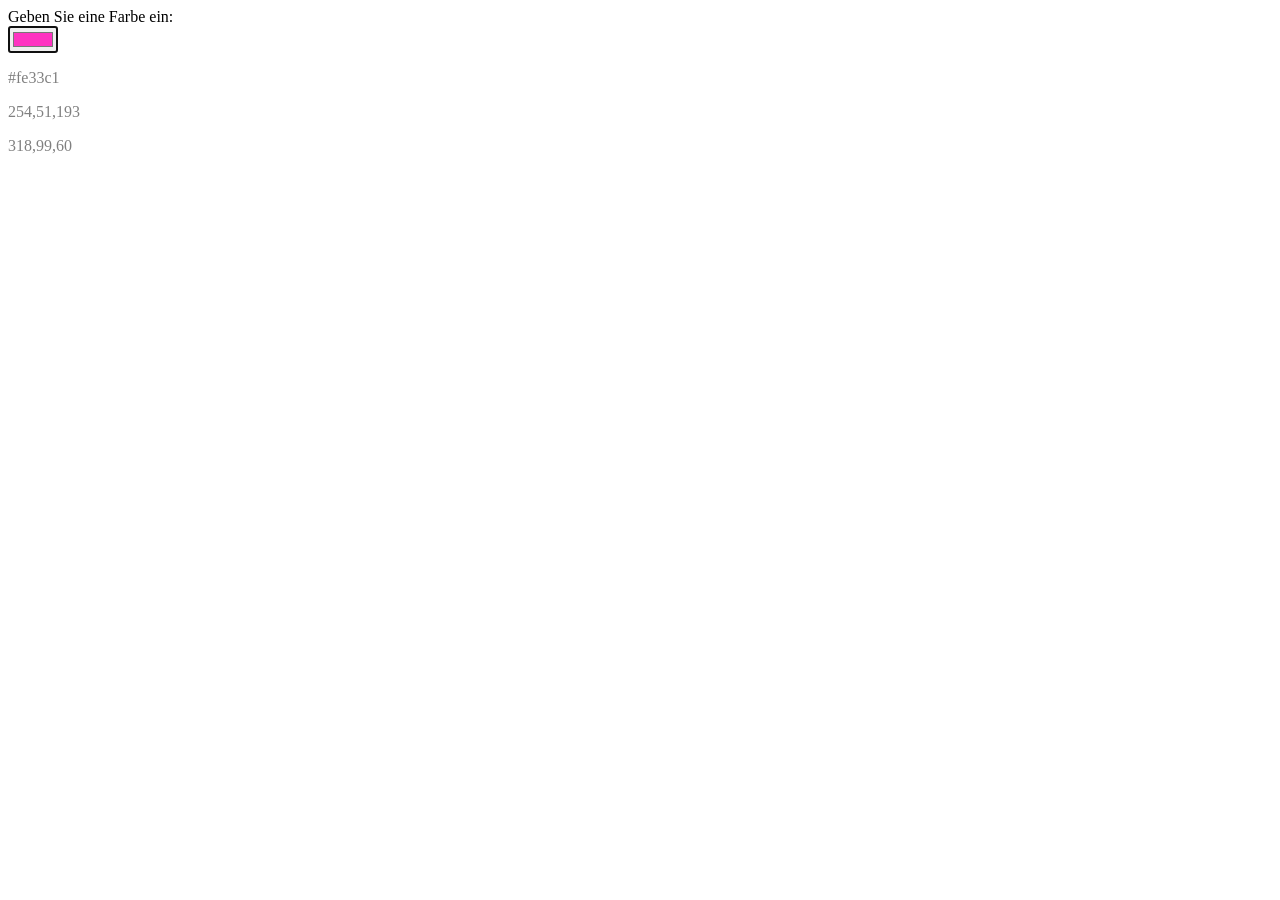
==== index.html @ 9af81878 "Create index.html" ====
<!DOCTYPE html>
<html>
<head>
   <meta charset="utf-8">
   <title>Farbscheme für Patterns</title>
	
</head>
<body>	
		<style>
			p {
				color: grey;
			}
		
		</style>
	
		Geben Sie eine Farbe ein:<br>
		<input id="inpColor" type="color" name="pickercolor" value="#fe33c1" autofocus>
		
		<p id="colorHex">Colored Text</p>
		<p id="colorRgb">Colored Text</p>
		<p id="colorHsl">Colored Text</p>
		
		
<object
  type="image/svg+xml" data="0019_gardenflowers_pattern_1.svg">
  
</object>		





		
		<script>
		"use strict";
		
		//var demo = document.getElementById("demo"); // 1
		var displayColorHex = document.getElementById("colorHex");
		var displayColorRgb =  document.getElementById("colorRgb");
        var displayColorHsl = document.getElementById("colorHsl");
            
        var inputColor = document.querySelectorAll("input");
		var colorValueHex;
		
		

		function getColorHex(){  
            colorValueHex = document.getElementById("inpColor").value;
			displayColorHex.innerHTML = colorValueHex;	
            return colorValueHex;
				
			};
			
		
		
		
		//-------------- HEX in RGB --------------------------------
		
		function hexToRgb(){
		var colorRgb = getColorHex(); // green
		var r = parseInt(colorRgb.substr(1,2), 16); //Umrechnung HEX in dezimal
		var g = parseInt(colorRgb.substr(3,2), 16);
		var b = parseInt(colorRgb.substr(5,2), 16);
        displayColorRgb.innerHTML = [r,g,b];	
        return [r, g, b];
        
        };
		
		// ------------- RGB in HSL --------------------------------
		
		function rgbToHsl(r, g, b){
              var r = hexToRgb()[0] / 255, g = hexToRgb()[1] / 255, b = hexToRgb()[2] / 255;
			var max = Math.max(r, g, b), min = Math.min(r, g, b);  // 
			var h, s, l = (max + min) / 2;

			if(max == min){
				h = s = 0; // schwarz-weiß
			}else{
				var d = max - min;
				s = l > 0.5 ? d / (2 - max - min) : d / (max + min);
				switch(max){
					case r: h = (g - b) / d + (g < b ? 6 : 0); break;
					case g: h = (b - r) / d + 2; break;
					case b: h = (r - g) / d + 4; break;
				}
				h /= 6;
			}

			
            h = (h * 360).toFixed(0);
			s = (s * 100).toFixed(0);
			l = (l * 100).toFixed(0);
            displayColorHsl.innerHTML = [h,s,l];
            return [h,s,l];
		};
		
            
            
            
        function convertInputToHsl(){
            getColorHex();
            hexToRgb();
            rgbToHsl();
            
        }
		 convertInputToHsl();       
		inputColor[0].addEventListener("change", convertInputToHsl);
        
		
		
			
			
		
	</script>
	
</body>
</html>
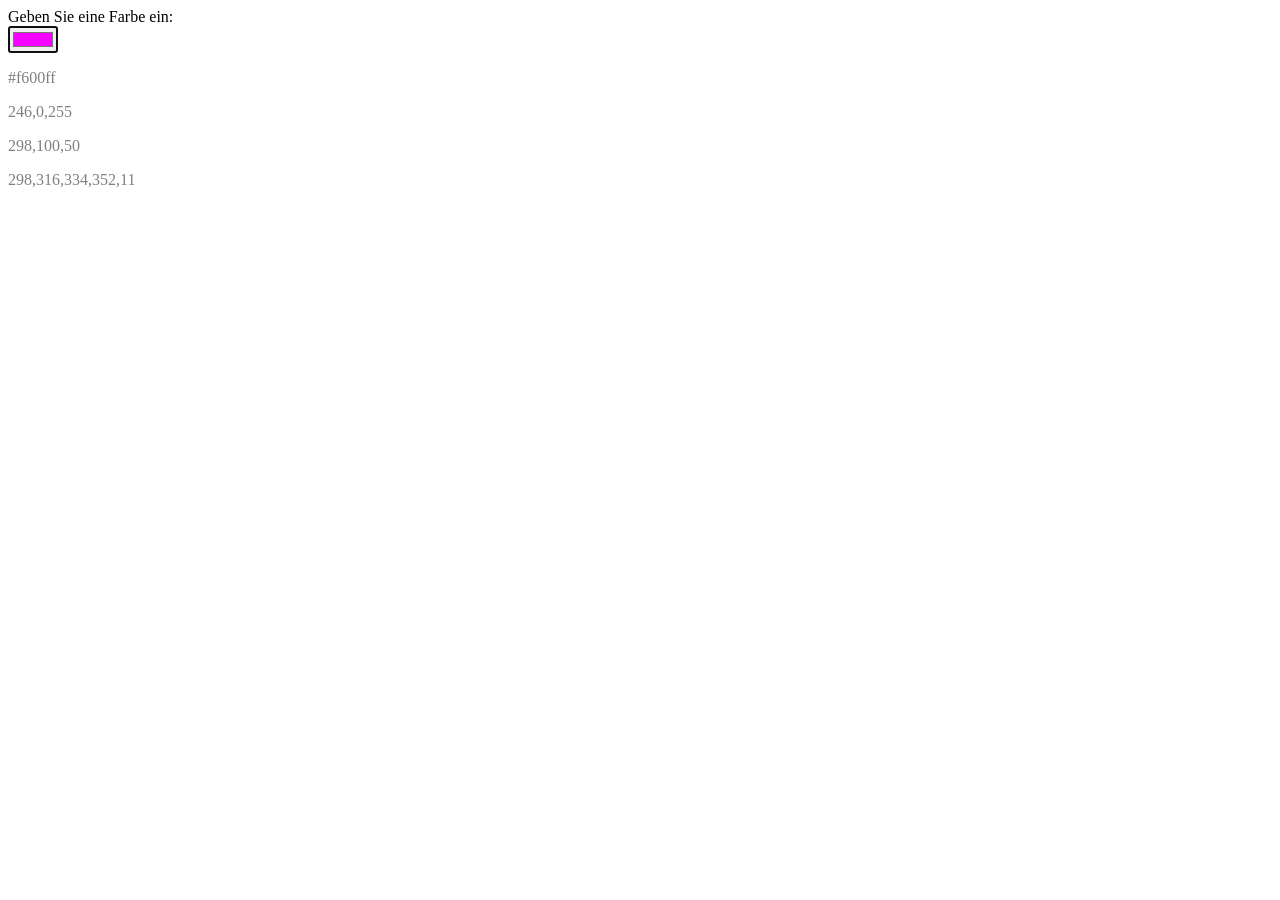
==== commit 4961251e: "Add files via upload" ====
--- a/index.html
+++ b/index.html
@@ -1,117 +1,135 @@
-<!DOCTYPE html>
-<html>
-<head>
-   <meta charset="utf-8">
-   <title>Farbscheme für Patterns</title>
-	
-</head>
-<body>	
-		<style>
-			p {
-				color: grey;
-			}
-		
-		</style>
-	
-		Geben Sie eine Farbe ein:<br>
-		<input id="inpColor" type="color" name="pickercolor" value="#fe33c1" autofocus>
-		
-		<p id="colorHex">Colored Text</p>
-		<p id="colorRgb">Colored Text</p>
-		<p id="colorHsl">Colored Text</p>
-		
-		
-<object
-  type="image/svg+xml" data="0019_gardenflowers_pattern_1.svg">
-  
-</object>		
-
-
-
-
-
-		
-		<script>
-		"use strict";
-		
-		//var demo = document.getElementById("demo"); // 1
-		var displayColorHex = document.getElementById("colorHex");
-		var displayColorRgb =  document.getElementById("colorRgb");
-        var displayColorHsl = document.getElementById("colorHsl");
-            
-        var inputColor = document.querySelectorAll("input");
-		var colorValueHex;
-		
-		
-
-		function getColorHex(){  
-            colorValueHex = document.getElementById("inpColor").value;
-			displayColorHex.innerHTML = colorValueHex;	
-            return colorValueHex;
-				
-			};
-			
-		
-		
-		
-		//-------------- HEX in RGB --------------------------------
-		
-		function hexToRgb(){
-		var colorRgb = getColorHex(); // green
-		var r = parseInt(colorRgb.substr(1,2), 16); //Umrechnung HEX in dezimal
-		var g = parseInt(colorRgb.substr(3,2), 16);
-		var b = parseInt(colorRgb.substr(5,2), 16);
-        displayColorRgb.innerHTML = [r,g,b];	
-        return [r, g, b];
-        
-        };
-		
-		// ------------- RGB in HSL --------------------------------
-		
-		function rgbToHsl(r, g, b){
-              var r = hexToRgb()[0] / 255, g = hexToRgb()[1] / 255, b = hexToRgb()[2] / 255;
-			var max = Math.max(r, g, b), min = Math.min(r, g, b);  // 
-			var h, s, l = (max + min) / 2;
-
-			if(max == min){
-				h = s = 0; // schwarz-weiß
-			}else{
-				var d = max - min;
-				s = l > 0.5 ? d / (2 - max - min) : d / (max + min);
-				switch(max){
-					case r: h = (g - b) / d + (g < b ? 6 : 0); break;
-					case g: h = (b - r) / d + 2; break;
-					case b: h = (r - g) / d + 4; break;
-				}
-				h /= 6;
-			}
-
-			
-            h = (h * 360).toFixed(0);
-			s = (s * 100).toFixed(0);
-			l = (l * 100).toFixed(0);
-            displayColorHsl.innerHTML = [h,s,l];
-            return [h,s,l];
-		};
-		
-            
-            
-            
-        function convertInputToHsl(){
-            getColorHex();
-            hexToRgb();
-            rgbToHsl();
-            
-        }
-		 convertInputToHsl();       
-		inputColor[0].addEventListener("change", convertInputToHsl);
-        
-		
-		
-			
-			
-		
-	</script>
-	
-</body>
-</html>
+<!DOCTYPE html>
+<html>
+<head>
+   <meta charset="utf-8">
+   <title>Farbscheme für Patterns</title>
+	
+</head>
+<body>	
+		<style>
+			p {
+				color: grey;
+			}
+		
+		</style>
+	
+		Geben Sie eine Farbe ein:<br>
+		<input id="inpColor" type="color" name="pickercolor" value="#F600FF" autofocus>
+	
+		
+		<p id="colorHex"> </p>
+		<p id="colorRgb"> </p>
+		<p id="colorHsl"> </p>
+		<p id="test"> </p>
+		
+		
+
+
+
+
+
+
+		
+		<script>
+		"use strict";
+		
+		var displayColorHex = document.getElementById("colorHex");
+		var displayColorRgb =  document.getElementById("colorRgb");
+        var displayColorHsl = document.getElementById("colorHsl");
+		var testParagraph = document.getElementById("test");
+        var inputColor = document.querySelectorAll("input");
+		var colorValueHex;
+		
+		
+		//----------------- Input der Farbe ------------------------
+		
+		function getColorHex(){  
+            colorValueHex = document.getElementById("inpColor").value;
+			displayColorHex.innerHTML = colorValueHex;	
+            return colorValueHex;
+				
+			};
+			
+		//-------------- HEX in RGB --------------------------------
+		
+		function hexToRgb(){
+		var colorRgb = getColorHex(); // green
+		var r = parseInt(colorRgb.substr(1,2), 16); //Umrechnung HEX in dezimal
+		var g = parseInt(colorRgb.substr(3,2), 16);
+		var b = parseInt(colorRgb.substr(5,2), 16);
+        displayColorRgb.innerHTML = [r,g,b];	
+        return [r, g, b];
+        
+        };
+		
+		// ------------- RGB in HSL --------------------------------
+		
+		function rgbToHsl(r, g, b){
+              var r = hexToRgb()[0] / 255, g = hexToRgb()[1] / 255, b = hexToRgb()[2] / 255;
+			var max = Math.max(r, g, b), min = Math.min(r, g, b);  // 
+			var h, s, l = (max + min) / 2;
+
+			if(max == min){
+				h = s = 0; // schwarz-weiß
+			}else{
+				var d = max - min;
+				s = l > 0.5 ? d / (2 - max - min) : d / (max + min);
+				switch(max){
+					case r: h = (g - b) / d + (g < b ? 6 : 0); break;
+					case g: h = (b - r) / d + 2; break;
+					case b: h = (r - g) / d + 4; break;
+				}
+				h /= 6;
+			}
+			
+            h = (h * 360).toFixed(0);
+			s = (s * 100).toFixed(0);
+			l = (l * 100).toFixed(0);
+            displayColorHsl.innerHTML = [h,s,l];
+            return [h,s,l];
+		};
+		
+        function convertInputToHsl(){
+            getColorHex();
+            hexToRgb();
+            rgbToHsl();
+			generateAdjacentColors();
+        }
+		
+		convertInputToHsl(); // Konvertieren der Default-Farbe
+		inputColor[0].addEventListener("change", convertInputToHsl);
+        
+		//----------------- Algorithmus "Ähnliche Farben" --------------------
+		
+		function generateAdjacentColors(h1,s1,l1){
+			var h1 = Number(rgbToHsl()[0]), s1 = Number(rgbToHsl()[1]), l1 = Number(rgbToHsl()[2]);
+			var h2, s2, l2;
+			var h3, s3, l3;
+			var h4, s4, l4;
+			var h5, s5, l5;
+			var hArr = [h1,h2,h3,h4,h5];
+			//(h1 + 18 > 359) ? (h2 = (h1 + 18)%359) : (h2 = h1 + 18); 
+		
+			for (var i=1; i<5; i++) {  // generieren alle H
+			hArr[i] = hArr[i-1] + 18;
+			(hArr[i] > 359) ? (hArr[i] = hArr[i]%359) : (hArr[i]); // wenn h > 359, dann am Anfang des Farbkreises
+			};
+			
+			s2 = s3 = s4 = s5 = s1; 
+			(l1 < 10) ? (l2 = l1):(l2 = l1 - 5); // zu dunkel, um Unterschied zu erkennen, L bleibt unverändert
+			
+			
+			testParagraph.innerHTML = hArr; 
+			
+			//var hsl1 = rgbToHsl(), hsl2 = [], hsl3 = [], hsl4 = [], hsl5 = [], hsl6 = [];
+			
+			
+		};
+		generateAdjacentColors();
+			
+			
+		
+	</script>
+	
+</body>
+</html>
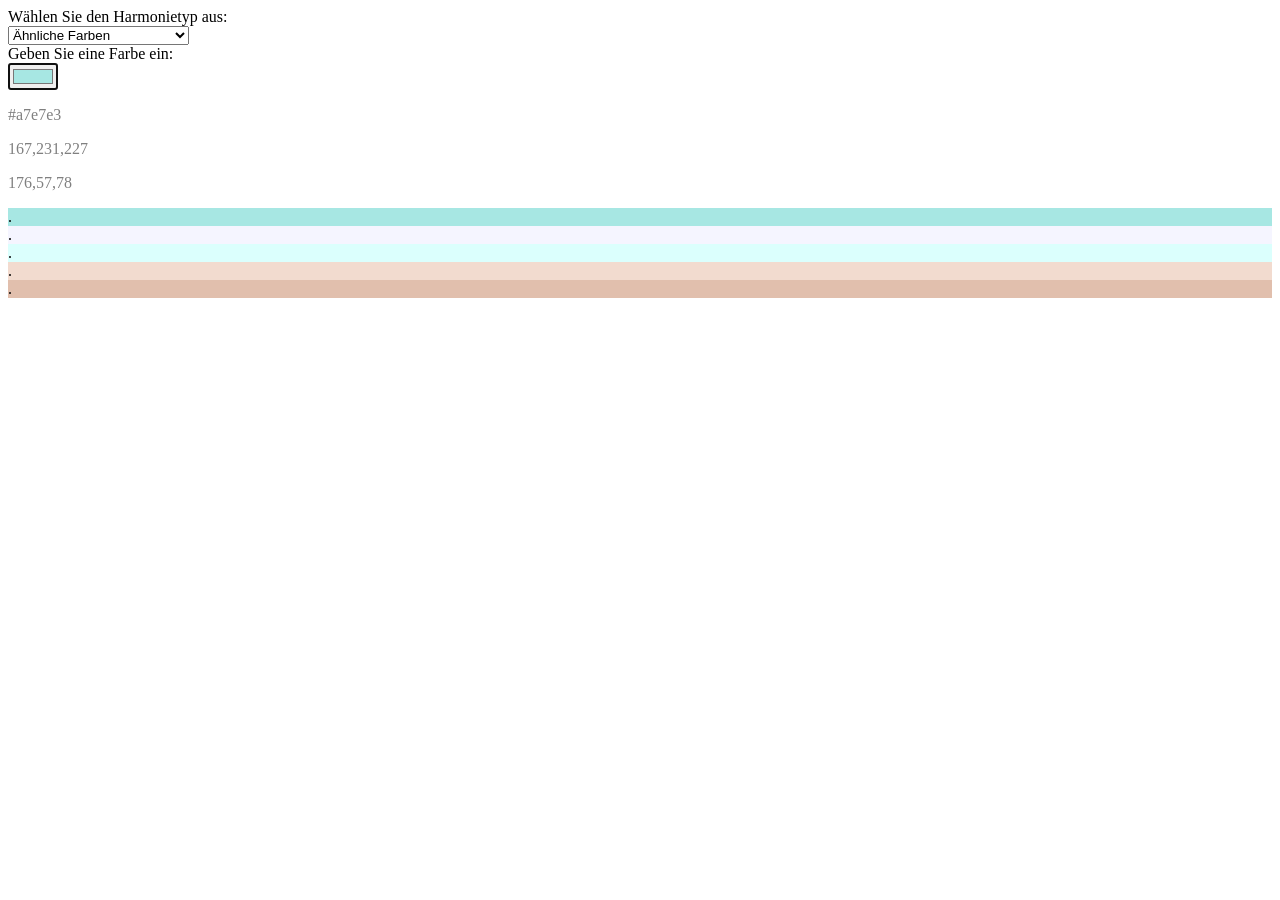
==== commit 00bf4a39: "Add files via upload" ====
--- a/index.html
+++ b/index.html
@@ -13,22 +13,27 @@
 		
 		</style>
 	
+	    Wählen Sie den Harmonietyp aus: <br>
+	    <select name="harmonies">
+            <option value="adjacent">Ähnliche Farben</option>
+            <option value="mono">Monochromatische Farben</option>
+            <option value="triade">Triade</option>
+        </select>
+        <br>
 		Geben Sie eine Farbe ein:<br>
-		<input id="inpColor" type="color" name="pickercolor" value="#F600FF" autofocus>
-	
+		<input id="inpColor" type="color" name="pickercolor" value="#a7e7e3" autofocus>
+	    
 		
 		<p id="colorHex"> </p>
 		<p id="colorRgb"> </p>
 		<p id="colorHsl"> </p>
 		<p id="test"> </p>
 		
-		
-
-
-
-
-
-
+		<div id="color1">. </div>
+		<div id="color2">. </div>
+		<div id="color3">. </div>
+		<div id="color4">. </div>
+		<div id="color5">. </div>
 		
 		<script>
 		"use strict";
@@ -38,7 +43,10 @@
         var displayColorHsl = document.getElementById("colorHsl");
 		var testParagraph = document.getElementById("test");
         var inputColor = document.querySelectorAll("input");
+        var inputHarmony = document.querySelectorAll("select");
 		var colorValueHex;
+            
+            
 		
 		
 		//----------------- Input der Farbe ------------------------
@@ -93,7 +101,9 @@
             getColorHex();
             hexToRgb();
             rgbToHsl();
-			generateAdjacentColors();
+			//generateAdjacentColors();
+            //generateMonoColors();
+            generateTriadeColors();
         }
 		
 		convertInputToHsl(); // Konvertieren der Default-Farbe
@@ -108,27 +118,137 @@
 			var h4, s4, l4;
 			var h5, s5, l5;
 			var hArr = [h1,h2,h3,h4,h5];
-			//(h1 + 18 > 359) ? (h2 = (h1 + 18)%359) : (h2 = h1 + 18); 
-		
-			for (var i=1; i<5; i++) {  // generieren alle H
+            
+			for (let i=1; i<5; i++) {  // generieren alle H
 			hArr[i] = hArr[i-1] + 18;
 			(hArr[i] > 359) ? (hArr[i] = hArr[i]%359) : (hArr[i]); // wenn h > 359, dann am Anfang des Farbkreises
 			};
 			
-			s2 = s3 = s4 = s5 = s1; 
-			(l1 < 10) ? (l2 = l1):(l2 = l1 - 5); // zu dunkel, um Unterschied zu erkennen, L bleibt unverändert
-			
-			
-			testParagraph.innerHTML = hArr; 
-			
-			//var hsl1 = rgbToHsl(), hsl2 = [], hsl3 = [], hsl4 = [], hsl5 = [], hsl6 = [];
-			
+			s2 = s3 = s4 = s5 = s1; // S bleibt unverändert
+            
+            if (l1 < 10 || l1 > 90) {
+                l2 = l3 = l4 = l5 = l1; // zu dunkel, um Unterschied zu erkennen, L bleibt unverändert
+            } else { 
+                l2 = l1 - 5;
+                l3 = l2 + 8;
+                l4 = l2;
+                l5 = l1;
+            }; 
+             var hsl1 = [hArr[0],s1,l1];
+			testParagraph.innerHTML = hsl1;
+			document.getElementById("color1").style.backgroundColor = `hsl(${hArr[0]},${s1}%,${l1}%)`;	
+            document.getElementById("color2").style.backgroundColor = `hsl(${hArr[1]},${s2}%,${l2}%)`;
+            
+            document.getElementById("color3").style.backgroundColor = `hsl(${hArr[2]},${s3}%,${l3}%)`;	
+            
+            document.getElementById("color4").style.backgroundColor = `hsl(${hArr[3]},${s4}%,${l4}%)`;	
+            document.getElementById("color5").style.backgroundColor = `hsl(${hArr[4]},${s5}%,${l5}%)`;	
 			
 		};
-		generateAdjacentColors();
-			
-			
-		
+		
+			
+			//----------------- Algorithmus "Triade" --------------------
+            
+            function generateTriadeColors(h1,s1,l1){
+                var h1 = Number(rgbToHsl()[0]), s1 = Number(rgbToHsl()[1]), l1 = Number(rgbToHsl()[2]);
+			    var h2, s2, l2;
+			    var h3, s3, l3;
+			    var h4, s4, l4;
+			    var h5, s5, l5;
+                
+                
+                h3 = h1; // generieren H
+                h2 = h1 + 60;
+                (h2 > 359) ? (h2 = h2%359) : (h2); // wenn h > 359, dann am Anfang des Farbkreises
+                h4 = h5 = h2 + 144;
+                (h4 > 359) ? (h5 = h4 = h4 % 359) : (h4);
+                
+                s2 = s3 = 100; // generieren S
+                s4 = s1;
+                s5 = s1 - 10;
+                (s5 > 100 || s5 < 0)?(s5 = s1):(s5); 
+                
+                l2 = l1+20; // generieren L
+                (l2>100)?(l2=100):(l2);
+                l3 = l2-5;
+                l4 = l1 + 10;
+                (l4>100)?(l4=100):(l4);
+                l5 = l1;
+                
+            document.getElementById("color1").style.backgroundColor = `hsl(${h1},${s1}%,${l1}%)`;	
+            document.getElementById("color2").style.backgroundColor = `hsl(${h2},${s2}%,${l2}%)`;	
+            document.getElementById("color3").style.backgroundColor = `hsl(${h3},${s3}%,${l3}%)`;	
+            document.getElementById("color4").style.backgroundColor = `hsl(${h4},${s4}%,${l4}%)`;	
+            document.getElementById("color5").style.backgroundColor = `hsl(${h5},${s5}%,${l5}%)`;	
+            };
+            
+            // ------------------------ Algorithmus "Monochromatisch" -----------------
+            
+            function generateMonoColors(h1,s1,l1){
+                var h1 = Number(rgbToHsl()[0]), s1 = Number(rgbToHsl()[1]), l1 = Number(rgbToHsl()[2]);
+			    var h2, s2, l2;
+			    var h3, s3, l3;
+			    var h4, s4, l4;
+			    var h5, s5, l5;
+                
+                h2 = h3 = h4 = h5 = h1; // generieren H
+                
+                          
+                if (s1 > 10) {// generieren S
+                    s2 = s3 = s1 - 10;
+                    (s2>100)?(s2=s3=100):(s2);
+                } else {
+                    (s2 = s3 = 0);
+                };
+                    
+                s4 = (s1/2).toFixed(0);
+                s5 = s1;
+                
+                 
+                l4 = l1 + 8;
+                if (l4 > 93) {
+                    l4 = l1 - 8;
+                    l5 = l4 - 11;
+                    l3 = l5 - 12;
+                    l2 = l3 - 15;
+                } else {
+                    l5 = l4 + 11;
+                    if (l5 > 93) {
+                        l5 = l1 - 11;
+                        l3 = l5 - 12;
+                        l2 = l3 - 15;
+                    } else {
+                        l3 = l5 + 12;
+                        if (l3 > 93) {
+                            l3 = l1 - 12;
+                            l2 = l3 - 15;
+                        } else {
+                            l2 = l3 + 15;
+                            if (l2 > 93) {
+                                l2 = l1 - 15;
+                            }
+                        }
+                    }
+                };
+                
+                
+          
+                
+               
+                
+            document.getElementById("color1").style.backgroundColor = `hsl(${h1},${s1}%,${l1}%)`;	
+                document.getElementById("color1").innerHTML = [h1,s1,l1];
+            document.getElementById("color2").style.backgroundColor = `hsl(${h2},${s2}%,${l2}%)`;	
+                document.getElementById("color2").innerHTML = [h2,s2,l2];
+            document.getElementById("color3").style.backgroundColor = `hsl(${h3},${s3}%,${l3}%)`;	
+                document.getElementById("color3").innerHTML = [h3,s3,l3];
+            document.getElementById("color4").style.backgroundColor = `hsl(${h4},${s4}%,${l4}%)`;
+                document.getElementById("color4").innerHTML = [h4,s4,l4];
+            document.getElementById("color5").style.backgroundColor = `hsl(${h5},${s5}%,${l5}%)`;	
+                document.getElementById("color5").innerHTML = [h5,s5,l5];
+            };
+            
+                      
 	</script>
 	
 </body>
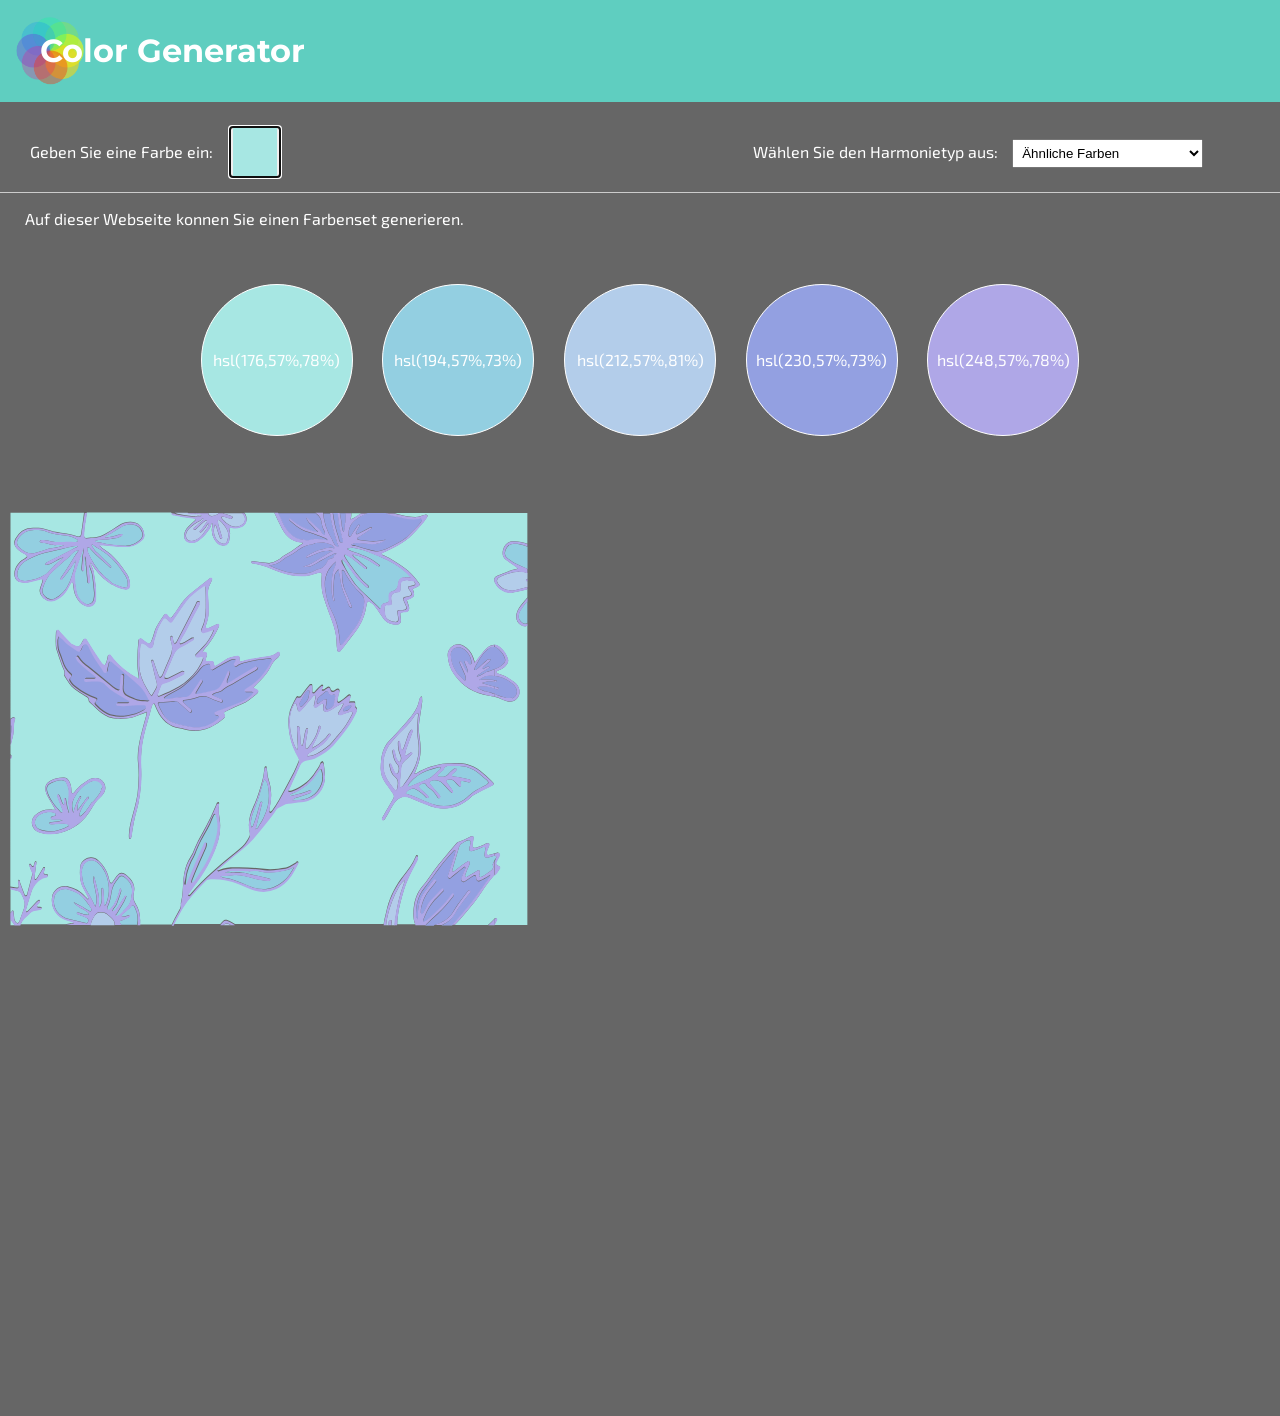
==== commit 110dfee7: "Add files via upload" ====
--- a/index.html
+++ b/index.html
@@ -3,253 +3,969 @@
 <head>
    <meta charset="utf-8">
    <title>Farbscheme für Patterns</title>
-	
+	<link rel="stylesheet" type="text/css" href="css/style.css">
+	<link href="https://fonts.googleapis.com/css?family=Exo+2:200|Montserrat:700" rel="stylesheet">
 </head>
 <body>	
-		<style>
-			p {
-				color: grey;
-			}
-		
-		</style>
-	
-	    Wählen Sie den Harmonietyp aus: <br>
-	    <select name="harmonies">
+		<header><h1>Color Generator</h1></header>
+	<div id="tools">
+	     
+		<div class="color-wrapper">
+			<div id="label1">
+				Geben Sie eine Farbe ein:
+			</div>
+			<div id="inputColor">
+			<input id="inpColor" type="color" name="pickercolor" value="#a7e7e3" autofocus>
+			</div>
+		</div>
+		<div id="harmony">
+		<label id="labe2">
+		Wählen Sie den Harmonietyp aus: 
+		</label>
+	    <select name="harmonies" id="inpHarmony">
             <option value="adjacent">Ähnliche Farben</option>
             <option value="mono">Monochromatische Farben</option>
             <option value="triade">Triade</option>
         </select>
-        <br>
-		Geben Sie eine Farbe ein:<br>
-		<input id="inpColor" type="color" name="pickercolor" value="#a7e7e3" autofocus>
-	    
+		</div>
+	</div>
 		
-		<p id="colorHex"> </p>
-		<p id="colorRgb"> </p>
-		<p id="colorHsl"> </p>
-		<p id="test"> </p>
+		<p id="text">
+			Auf dieser Webseite konnen Sie einen Farbenset generieren. 
+		</p>
+		<div class="wrapper">
+			<div id="wrap">
+			<div id="color1" class="colorSet"> </div>
+			<div id="color2" class="colorSet"> </div>
+			<div id="color3" class="colorSet"> </div>
+			<div id="color4" class="colorSet"> </div>
+			<div id="color5" class="colorSet"> </div>
+			</div>
+		<!--	<div class="slidecontainer">
+				<input type="range" min="1" max="100" value="50" class="slider" id="myRange">
+			</div>
+			<div class="slidecontainer">
+				<input type="range" min="1" max="100" value="50" class="slider" id="myRange">
+			</div>
+			<div class="slidecontainer">
+				<input type="range" min="1" max="100" value="50" class="slider" id="myRange">
+			</div>
+			<div class="slidecontainer">
+				<input type="range" min="1" max="100" value="50" class="slider" id="myRange">
+			</div>
+			<div class="slidecontainer">
+				<input type="range" min="1" max="100" value="50" class="slider" id="myRange">
+			</div>
+			
+		</div> -->
+		<?xml version="1.0" encoding="utf-8"?>
 		
-		<div id="color1">. </div>
-		<div id="color2">. </div>
-		<div id="color3">. </div>
-		<div id="color4">. </div>
-		<div id="color5">. </div>
-		
-		<script>
-		"use strict";
-		
-		var displayColorHex = document.getElementById("colorHex");
-		var displayColorRgb =  document.getElementById("colorRgb");
-        var displayColorHsl = document.getElementById("colorHsl");
-		var testParagraph = document.getElementById("test");
-        var inputColor = document.querySelectorAll("input");
-        var inputHarmony = document.querySelectorAll("select");
-		var colorValueHex;
-            
-            
-		
-		
-		//----------------- Input der Farbe ------------------------
-		
-		function getColorHex(){  
-            colorValueHex = document.getElementById("inpColor").value;
-			displayColorHex.innerHTML = colorValueHex;	
-            return colorValueHex;
-				
-			};
-			
-		//-------------- HEX in RGB --------------------------------
-		
-		function hexToRgb(){
-		var colorRgb = getColorHex(); // green
-		var r = parseInt(colorRgb.substr(1,2), 16); //Umrechnung HEX in dezimal
-		var g = parseInt(colorRgb.substr(3,2), 16);
-		var b = parseInt(colorRgb.substr(5,2), 16);
-        displayColorRgb.innerHTML = [r,g,b];	
-        return [r, g, b];
-        
-        };
-		
-		// ------------- RGB in HSL --------------------------------
-		
-		function rgbToHsl(r, g, b){
-              var r = hexToRgb()[0] / 255, g = hexToRgb()[1] / 255, b = hexToRgb()[2] / 255;
-			var max = Math.max(r, g, b), min = Math.min(r, g, b);  // 
-			var h, s, l = (max + min) / 2;
+		<div class="wrapper-SVG">
+<!-- Generator: Adobe Illustrator 22.1.0, SVG Export Plug-In . SVG Version: 6.00 Build 0)  -->
+<svg version="1.1" id="Ebene_1" xmlns="http://www.w3.org/2000/svg" xmlns:xlink="http://www.w3.org/1999/xlink" x="0px" y="0px"
+	 viewBox="80 270 793.7 581.3"  xml:space="preserve">
+<style type="text/css">
+	.st0{fill:#B9121B;}
+	.st1{fill:#FCFAE1;}
+	.st2{fill:#F6E497;}
+	.st3{fill:#BD8D46;}
+	.st4{fill:#4C1B1B;}
+</style>
+<g>
+	<path class="st0" d="M86.5,544.8v3.8h2.7c0,0,0,0,0-0.1C88.4,547.2,87.5,546,86.5,544.8z"/>
+	<path class="st0" d="M299.6,295.9c1.2-0.8,2.4-1.7,3.7-2.4c0.3-0.2,0.5-0.3,0.8-0.4h-6.2c0,1.2-0.1,2.5-0.4,3.8
+		C298.5,296.4,299.1,296.2,299.6,295.9z"/>
+	<path class="st0" d="M336.5,537.8c0.6-5,2.1-9.6,5.5-13.5c2.6-3,4.7-6.5,7.1-9.7c1.8-2.5,3.8-4.8,5.8-7.2c2.6-3.1,5.1-6.2,7.7-9.2
+		c0.4-0.5,0.9-1.2,1.5-1.3c2.8-0.6,5.2-2.1,7.7-3.3c0.2-0.1,0.5-0.2,0.8-0.2c0.7-0.1,1.1,0.3,1,0.9c-0.1,1.3-0.4,2.6-0.6,4
+		c-0.3,2.2,0.1,2.6,2.5,2c1.4-0.4,2.8-1,4.1-1.5c0.7-0.3,1.4-0.7,2.2-1c0.4-0.1,1-0.1,1.4,0.1c0.2,0.1,0.2,0.8,0.1,1.1
+		c-0.1,0.6-0.4,1.3-0.7,1.9c-0.3,0.8-0.6,1.5-0.8,2.3c-0.4,1.4,0.3,2.1,1.7,1.7c0.9-0.2,1.8-0.5,2.8-0.8c0.4-0.1,0.7-0.2,1.1-0.3
+		c0.5-0.1,1.1-0.4,1.6-0.2c0.4,0.1,0.8,0.7,0.8,1.1c0,0.5-0.3,1-0.5,1.5c-0.5,1.1-1.1,2.1-1.6,3.2c-0.4,0.8-0.1,1.6,0.7,2
+		c0.5,0.3,1,0.5,1.3,0.8c0.2,0.2,0.4,0.8,0.2,1c-0.5,0.9-1.1,1.8-1.9,2.6c-0.6,0.7-1.2,1.4-1.8,2c-2.8,3.2-5.3,6.7-7.7,10.3
+		c-1.4,2.1-2.8,4.2-4.4,6.2c-3.9,4.8-7.7,9.7-12.2,14.1h20.7c1.2-1.2,2.5-2.4,3.7-3.6c0.2-0.2,0.3-0.3,0.5-0.5
+		c0.2-0.2,0.8-0.2,1-0.1c0.2,0.2,0.4,0.8,0.3,1c-0.5,1.1-1.1,2.1-1.6,3.2H407V362.9c-0.3,0.1-0.7,0.2-1,0.2
+		c-0.8,0.2-1.9-0.1-2.7-0.5c-2.7-1.5-3.8-4.6-2.9-7.6c0.7-2.1,1.8-3.9,3.2-5.6c1.1-1.4,2.2-2.7,3.4-4v-5.2c-3.1,0.7-6.2,1.5-9.3,2
+		c-4.3,0.7-9-2.1-10.8-6.1c-0.9-2-0.6-3.4,1.4-4.3c2.9-1.3,5.9-2.4,9-3.5c1.1-0.4,2.3-0.6,3.9-1c-0.9-0.7-1.4-1.1-2-1.6
+		c-1.9-1.3-3.8-2.5-5.6-3.9c-1.7-1.3-2.2-3.2-1.8-5.4c0.8-4.1,3.2-6.2,7.2-6c2.8,0.2,5.5,0.6,8,1.6V293h-82.7
+		c1.1,0.3,2.2,0.6,3.3,0.9c3.2,1,6.5,1.4,9.9,1.5c2.4,0,4.4-1.1,6.6-1.5c0.3,0,0.7,0.3,0.9,0.5c0.1,0.1,0.1,0.5,0,0.7
+		c-0.1,0.2-0.2,0.5-0.4,0.7c-2.5,3.8-5.7,7-8.8,10.3c-5.3,5.6-12.3,8.4-19,11.7c-0.2,1.2,0.9,1.2,1.5,1.5c4.3,1.9,8.1,4.7,12,7.3
+		c3.7,2.5,6.7,5.8,9.3,9.4c0.9,1.2,0.8,1.8-0.6,2.5c-1,0.5-1.9,0.9-3.1,1.4c0.2,0.7,0.4,1.3,0.6,1.9c0.6,2,0.2,3-1.6,3.9
+		c-0.8,0.4-1.7,0.7-2.7,1.1c0.5,1.6,1.1,2.9,1.4,4.3c0.4,1.8-0.3,2.8-2.1,3.2c-0.5,0.1-1.1,0.1-1.6,0.1c-1.6,0.2-1.8,0.5-1.6,2.1
+		c0.1,0.9,0.3,1.9,0.3,2.8c0.1,1.8-0.9,2.8-2.6,2.8c-3.2,0-6.1-1-8.1-3.6c-1.3-1.7-2.4-3.5-3.6-5.3c-1.4-2.1-3-4.1-5.3-5.4
+		c-0.6-0.3-1.1-0.1-1.3,0.5c-0.3,1-0.5,2.1-0.7,3.1c-1,6.1-3.6,11.5-7.5,16.2c-2,2.4-3.7,4.9-5.6,7.3c-1,1.3-2,2.5-3,3.7
+		c-0.5,0.6-1.8,0.2-1.8-0.7c-0.2-1.6-0.4-3.2-0.4-4.8c0-6.3-2.3-12.1-4.5-17.8c-1.2-3.2-2.4-6.5-3.4-9.8c-1.5-4.5-1.7-9.2-1.3-13.9
+		c0.2-1.8-0.3-2.1-2.1-1.6c-1.8,0.5-3.6,1.1-5.4,1.5c-6.4,1.3-12.5,0-18.5-2c-2.8-1-5.4-2.3-8.2-3.3c-2-0.7-4.1-1.2-6.2-1.7
+		c-0.9-0.2-1.9-0.2-2.8-0.4c-0.3-0.1-0.4-0.5-0.6-0.8c0.3-0.2,0.7-0.6,0.9-0.6c3.4,0.4,6.9,0.8,10.3,1.3c0,0,0,0,0,0
+		c1.9-0.4,3.7-0.9,5.3-1.9l0.8-0.5c0.4-0.3,0.8-0.5,1.1-0.8c2-1.7,4.1-2.6,6.3-4c2.4-1.5,4.5-3.4,6.9-4.8c0.2-0.1,0.5-0.3,0.7-0.4
+		c-0.5-0.4-1.2-0.4-1.8-0.5c-5.2-0.8-8.8-3.8-11.2-8.3c-1.7-3.3-3.3-6.6-4.9-10h-18.6c0.9,1,1.4,2.3,1.4,3.7
+		c0.1,2.3-1.3,4.3-3.8,5.2c-1.4,0.5-2.8,0.8-4.3,0.5c-2.8-0.5-2.9-0.4-2.3,2.2c0.4,1.5,0,2.9-0.2,4.3c-0.2,1.8-0.6,3.5-2.5,4.1
+		c-2.2,0.7-4.1-0.1-5.6-1.8c-1.4-1.7-2.5-3.6-2.7-5.9c-0.1-0.5-0.1-1-0.2-1.6c0.1-1.5,0.3-2.9,0.4-4.4c0-0.2-0.3-0.3-0.4-0.1
+		c-0.5,1.2-0.5,2.4-1.3,3.5c0,0,0,0,0,0c-0.5,0.6-0.9,1.3-1.4,1.9c-1.5,2.1-3.3,3.9-5.4,5.4c-1.2,0.9-2.6,1.5-4.1,1.5
+		c-3.7,0-5.7-2.3-4.7-6c0.5-1.9,1.7-3.5,3.2-4.8c1.2-1.1,2.4-2.1,3.5-3.2c0.1-0.1,0.2-0.5,0.1-0.7c-0.1-0.2-0.3-0.4-0.5-0.4
+		c-2.4-0.3-4.8-0.5-7.3-0.9c-1.4-0.2-2.9-0.6-4.3-0.9c-0.5-0.1-0.9-0.3-1.4-0.5c-0.7-0.4-1.2-0.8-1.7-1.2h-52.2
+		c-0.4,2.7-0.9,5.4-1.3,8.1c-0.3,2-0.4,4-0.5,6c0,0.9,0.6,1.7,1.4,1.6c3.8-0.4,7.8-0.2,11.3-2.3c2.9-1.7,5.8-3.4,8.5-5.3
+		c2.3-1.6,4.8-2.3,7.5-2.4c4.8-0.1,8.5,3.3,8.7,8.1c0.1,1.2-0.4,2.1-1.2,2.9c-2.2,2.3-4.9,3.7-8.1,4.2c-2,0.3-4,0.2-6,0.1
+		c-3.3-0.2-6.7-0.6-10-0.9c-0.7-0.1-1.5,0-3,0c1.6,1.2,2.4,2,3.4,2.6c6.1,3.7,10.2,9.4,14.1,15.2c1.4,2,1.9,4.4,1.9,6.9
+		c0,1.8-1.1,2.9-2.7,2.7c-3-0.4-5.9-1.3-8.3-3c-0.6-0.1-1.2-0.6-1.7-1c-1-0.6-2-1.3-2.9-2.1c-0.5-0.4-1.1-0.8-1.4-1.3
+		c-1.7-1.6-3.2-3.3-4.6-5.1c-0.6-1.2-1.5-2.4-2.4-3.5c-0.1-0.2-0.2-0.4-0.3-0.5c0,0-0.1,0-0.1,0c-0.1-0.1-0.2-0.2-0.2-0.3
+		c0,0-0.1,0-0.1,0c0.1,0.2,0.2,0.5,0.3,0.7c0.4,1.2,0.9,2.4,1.5,3.6c0,0.5,0.3,1.1,0.4,1.6c0.4,3.1,1,6.1,1.3,9.2
+		c0.2,2.5,0.1,5.1,0.1,7.6c0,0.4-0.1,0.8-0.2,1.2c-0.7,2.7-3.2,4.1-5.9,3.3c-2-0.6-3.6-1.8-4.8-3.5c-1.8-2.4-2.8-5.2-3-8.2
+		c-0.1-0.9-0.2-1.8-0.4-2.8c0-0.1-0.2-0.3-0.3-0.3c-0.2,0-0.6-0.1-0.7,0.1c-0.8,1.3-1.5,2.5-2.2,3.8c-1.5,2.9-3.9,5.1-6.7,6.8
+		c-3.8,2.3-7.6,0.5-9.5-2.3c-1-1.5-1.5-3.1-0.8-4.9c0.4-1.3,0.9-2.5,1.3-3.8c0.1-0.4,0.1-1.2-0.1-1.4c-0.3-0.3-1-0.2-1.5-0.1
+		c-2.5,0.6-4.9,1.4-7.4,1.9c-1.4,0.3-2.9,0.2-4.4-0.1c-2.7-0.6-4-2.6-3.9-5.3c0.2-3.5,2-6.1,4.5-8.2c0.7-0.6,1.6-1,2.3-1.5
+		c1.4-0.9,1.3-1.5,0-2.3c-1.5-0.9-3.1-1.7-4.4-2.8c-2.7-2.2-3.3-4.5-1.4-7.4c2.1-3.3,4.7-5.8,8.9-6.1c3.5-0.2,6.9-0.3,10.3,1
+		c2.7,1,5.7,1.5,8.6,2c3.4,0.5,6.9,1,10.2,2.1c1.6,0.5,2.2,0.1,2.4-1.6c0.6-3.8,1.1-7.7,1.6-11.5c0.1-0.5,0.1-1,0.2-1.4H86.5v127.8
+		c0.5-0.5,1.2-0.8,1.9-1.1c0.2-0.1,0.6,0.4,0.9,0.6c0.1,0.1,0.1,0.3,0,0.4c-1,2.7-0.6,5.5-0.9,8.3c-0.2,2.2-0.9,4.4-1.5,6.6
+		c-0.1,0.5-0.3,1-0.4,1.5v5.7c0.1,0.1,0.2,0.1,0.3,0.2c0.3,0.1,0.5,1,0.3,1.4c-0.2,0.5-0.5,1-0.7,1.5v78.9c1.3,0.2,2.5,0.4,3.8,0.6
+		c1,0.1,1.5-0.5,1.4-1.4c0-0.5-0.2-1.1-0.3-1.6c0-0.6,0-1.8,0.1-1.9c1.2-0.1,0.8,1,1,1.6c0.9,2.5,1.8,5,2.8,7.5
+		c0.1,0.3,0.5,0.7,0.8,0.7c0.3,0,0.7-0.4,0.8-0.7c1.1-4.1,2.1-8.3,3.2-12.4c0.2-0.8-0.1-1.5-0.5-2.2c-0.6-1.2-1-2.4-1.4-3.7
+		c-0.1-0.2,0.1-0.6,0.3-0.7c0.2-0.1,0.5,0,0.7,0.2c0.2,0.3,0.3,0.7,0.6,1c0.4,0.5,1,0.5,1.2-0.1c0.3-0.8,0.4-1.5,0.7-2.3
+		c0.1-0.2,0.4-0.3,0.7-0.3c0.1,0,0.3,0.4,0.3,0.6c-0.4,3-0.8,6.1-1.2,9.1c0,0.4,0.1,0.8,0.2,1.2c0.1,0.1,0.5,0.3,0.6,0.2
+		c0.4-0.3,0.8-0.7,1-1.2c1.3-2.1,2.5-4.1,3.7-6.2c0.1-0.1,0.5-0.1,0.7-0.1c0.1,0,0.2,0.2,0.2,0.3c0,0.1,0.1,0.3,0,0.4
+		c0,0.3-0.1,0.5-0.2,0.8c-0.2,0.8-0.7,1.7-0.4,2.3c0.2,0.5,1.3,0.5,2.1,0.7c0.2,0.1,0.4,0.3,0.4,0.5c0,0.2-0.2,0.5-0.3,0.7
+		c-0.1,0.1-0.2,0.2-0.3,0.2c-3.7,0.4-5.9,2.8-7.9,5.6c-0.6,0.9-1.2,1.8-1.5,2.8c-1.3,3.9-2.5,7.9-3.6,11.9c-0.1,0.4,0.1,1,0.2,1.4
+		c0.5-0.2,1-0.4,1.3-0.8c1.8-1.8,3.5-3.7,5.2-5.6c0.4-0.4,0.8-0.6,1.3-0.9c0.1,0,0.3,0,0.4,0.1c0.1,0.2,0.3,0.5,0.3,0.7
+		c-0.1,0.4-0.4,0.7-0.6,1c-0.5,0.7-1.7,1.3-1.1,2.3c0.2,0.4,1.5,0.2,2.2,0.3c0.2,0,0.6,0.3,0.6,0.4c-0.1,0.3-0.2,0.8-0.5,0.9
+		c-1,0.3-2.1,0.5-3.1,0.6c-1.7,0.1-3.1,0.9-4.2,2.1c-0.6,0.7-1.3,1.4-2,1.9c-1.7,1.3-2.6,3-3.3,4.9c0,0,0,0,0,0h27.7
+		c1.1-0.2,2.3-0.4,3.4-0.6c0.5-0.1,0.9-0.2,2.2-0.6c-1.6-0.5-2.4-0.9-3.3-1.1c-2.6-0.7-5-1.8-7-3.8c-3.1-3.1-4.1-6.9-3.5-11.1
+		c0.6-4.3,5.3-7.5,9.6-6.4c4.2,1,8.1,2.8,11,6.3c0.5,0.6,1.1,1.1,1.7,1.7c0.1-0.5,0.3-0.8,0.2-1c-0.9-1.8-1.7-3.6-2.8-5.3
+		c-2.5-4.3-2.7-8.9-2.3-13.6c0.2-2,1.1-3.6,2.7-4.7c2.9-2,6.1-1.8,8.8,0.7c2.8,2.6,4.9,5.7,5.9,9.4c0.3,1.3,0.7,2.6,1.1,3.9
+		c0.2,0.5,1,0.7,1.3,0.2c1-1.3,1.8-2.6,2.8-3.9c2-2.6,3.6-2.7,6.1-0.7c0.8,0.7,1.6,1.4,2.3,2.2c1.8,2.1,2.9,4.5,2.5,7.4
+		c-0.1,0.9-0.3,1.9-0.4,2.8c-0.2,1.8,0.1,3.4,1.1,5c2.8,4.1,3.2,8.6,2.9,13.3h19.7c1.1-2.6,2.4-5.1,3.8-7.5c1-1.7,2.2-3.4,1.8-5.6
+		c1.4-5.1,1.2-10.4,1.7-15.5c0.4-3.9,1.3-7.7,3.1-11.2c0.8-1.6,1.7-3.1,2.6-4.6c1.1-2.6,2.1-5.2,3.4-7.7c1.6-3.1,3.3-6.1,5-9.2
+		c0.9-1.7,1.8-3.5,2.7-5.2c1.1-2.5,2.2-5,3.3-7.5c0.2-0.5,0.3-1,0.6-1.5c0.2-0.3,0.6-0.4,1-0.4c0.1,0,0.4,0.4,0.4,0.6
+		c0,0.7-0.2,1.3-0.2,2c0.1,2.1-0.1,4.3,0.3,6.4c1.1,5.8,0.4,11.5-1.5,17c-3.2,9.2-8,17.5-13.9,25.2c-1.4,1.8-2.6,3.7-3.9,5.6
+		c-0.1,0.2,0,0.5,0,0.7c0.3,0,0.7,0,1-0.1c0.3-0.2,0.6-0.5,0.8-0.8c8-9.6,17.6-17.6,27.3-25.4c2-1.6,4-3.2,5.7-5.1
+		c1.3-1.4,2.3-3.2,3.2-5c0.4-0.7,0.3-1.9,0.1-2.7c-1.2-5.5,0-10.6,2.3-15.6c2.6-5.5,4.2-11.3,5.8-17.1c0.6-2,0.7-4.2,1-6.3
+		c0.1-0.4,0.1-0.8,0.2-1.2c0.1-0.2,0.4-0.4,0.6-0.4c0.2,0,0.6,0.2,0.6,0.3c0.1,0.5,0.1,1.1,0.2,1.6c0.3,2.1,0.4,4.3,1.1,6.3
+		c1.9,5.8,2,11.6,0.6,17.4c-0.2,0.6-0.2,1.3-0.2,2c0,0.2,0.3,0.4,0.5,0.5c0.1,0.1,0.3,0,0.4,0c0.3-0.3,0.6-0.5,0.9-0.8
+		c1.4-2.1,2.9-4.2,4.1-6.4c3.2-5.7,6.3-11.5,9.3-17.3c1.1-2.1,1.9-4.4,2.9-6.6c0.5-1.1,0.4-2-0.2-3c-2.4-4.2-4.3-8.6-5.2-13.4
+		c-0.7-4-1.2-7.9-0.6-12c0.6-4.2,2.6-7.9,4.6-11.5c0.2-0.3,0.7-0.7,0.9-0.6c1.8,0.8,2.2-0.6,3-1.7c1.4-1.9,3-3.8,4.5-5.7
+		c0.2-0.2,0.7-0.2,1.1-0.2c0.2,0,0.4,0.4,0.4,0.6c0.1,1.3,0.1,2.7,0.1,4c0,0.5,0.8,0.8,1.2,0.4c1-1,2-2.2,3-3.2
+		c0.5-0.5,1-0.9,1.5-1.3c0.2-0.1,0.5,0,0.7,0.1c0.2,0.1,0.3,0.5,0.3,0.6c-0.2,0.5-0.5,0.9-0.7,1.4c-0.1,0.2-0.1,0.5-0.1,0.8
+		c0.4,0,0.7,0.1,1.1,0c0.2,0,0.5-0.2,0.7-0.4c0.8-0.5,1.5-1.3,2.4-1.4c1.1-0.1,1,1.4,1.5,2.1c0.5,0.6,1.1,0.7,1.8,0.4
+		c1-0.4,1.9-1.7,2.9-1c1.2,0.9,0.1,2.2-0.1,3.3c-0.2,1.2-0.5,2.4-0.7,3.5c0,0.3,0.2,0.9,0.4,1c0.3,0.2,0.8,0.1,1.1-0.1
+		c1.4-1,2.8-2.1,4.1-3.2c0.5-0.4,1.1-0.8,1.6-1.1c0.2-0.1,0.5,0,0.7,0.1c0.2,0.1,0.4,0.5,0.4,0.6c-0.3,1.1-0.6,2.2-1.1,3.7
+		c0.9-0.1,1.6-0.1,2.2-0.1c1.7-0.1,1.7-0.1,1.6,2c0,0.5,0.1,1.1,0.4,1.4c1.1,0.8,0.9,1.7,0.4,2.8c-3.5,7.7-8.6,14.1-14.2,20.4
+		c-2.9,3.2-6.6,5.4-10.3,7.5c-1.8,1-4,1.5-6.1,1.8c-2.3,0.3-3.6,1.5-4.4,3.5c-2,4.7-4.2,9.4-6.4,14c-0.2,0.5-0.5,0.7-0.8,1.2
+		c-0.1,0.2-0.1,0.6,0.1,0.7c0.1,0.2,0.5,0.3,0.7,0.2c0.4,0,0.8-0.1,1.2-0.2c5.5-2.1,10.2-5.2,13.7-10.1c1.6-2.3,3.4-4.5,4.3-7.2
+		c0.1-0.4,0.8-0.6,1.2-0.9c0.3,0.4,0.7,0.8,0.7,1.2c0.3,2.4,0.6,4.8,0.8,7.2c0.5,6.1-3.3,12.4-8.9,14.8c-1.8,0.8-3.7,1.4-5.8,1.5
+		c-2.7,0.2-5.3,0.7-8,1c-2.4,0.2-4.1,1.8-6.2,2.6c-1.1,0.4-1.7,2-2.5,3c-1.9,2.4-3.8,4.9-5.7,7.3c-2.4,3-4.8,6.1-7.4,9
+		c-2.1,2.4-4.5,4.5-6.9,6.6c-4.5,3.8-9.1,7.5-13.6,11.3c-0.6,0.5-1.1,1.1-1.7,1.5c0.4,0.9,1,0.6,1.4,0.4c3.4-1.5,7-1.7,10.6-1.6
+		c0,0,0.1,0,0.1,0c0.4,0,0.9,0,1.3,0c5.3,0.1,10.6,0.3,15.8,1c4.4,0.6,8.8-0.1,13.3-0.8c0.8-0.4,1.8-0.8,2.6-1.2
+		c1.3-0.6,2.4-1.4,3.7-2.1c0.1-0.2,0.3-0.4,0.4-0.6c0.1-0.1,0.5-0.1,0.7,0c0.2,0.1,0.3,0.4,0.3,0.7c0,0.2-0.1,0.5-0.3,0.7
+		c-1.4,2.4-2.6,5-4.2,7.3c-3.2,4.4-7.6,7.7-12.9,9c-4.4,1.1-8.8,0.3-13-1.4c-2.2-0.9-4.4-2-6.6-2.9c-5.5-2.2-11.3-3.2-17.3-3
+		c-1.4,0-2.5,0.5-3.5,1.5c-2.9,2.8-5.6,5.7-8.2,8.8c-4.3,4.9-7.4,10.4-10.4,16.2c-0.3,0.7-0.6,1.3-0.9,2h28.9
+		c0.5-0.7,1.1-1.3,1.7-1.9c0.8-0.9,1.9-0.9,3-0.5c1.6,0.6,3.1,1.3,4.4,2.4h92.2c0.2-1.7,0.6-3.4,1-5.1c0.5-1.7,0.8-3.4,1.2-5.1
+		c1.9-7.4,5.4-14,10.1-19.9c2.9-3.7,5.7-7.4,7.5-11.8c0.1-0.4,0.4-0.7,0.7-0.9c0.1-0.1,0.5,0.1,0.6,0.2c0.4,0.9,0.3,1.8-0.2,2.7
+		c-1.1,2.1-2.2,4.3-3.3,6.4c-3.9,7.3-6.1,15.1-7.9,23.1c-0.8,3.5-1.2,7-1.3,10.5h11.1C336.2,545.1,336.1,541.4,336.5,537.8z
+		 M144.3,466.7c-0.7,1.1-1.6,2.1-2.6,3c-2,1.8-3.5,4-4.8,6.3c-4.5,7.9-11,13.3-20,15.4c-4.2,1-8.5,0.9-12.7-0.5
+		c-3.5-1.2-5.4-5-4-8.4c0.4-0.9,1.1-1.9,1.9-2.5c2.6-2.2,5.7-3.4,9.2-3.2c0.9,0.1,1.8,0.1,3.1,0.1c-1.8-3.1-3.3-5.6-4.8-8.2
+		c-0.5-0.9-0.9-1.9-1.2-2.9c-0.8-3.2,0-5.2,2.8-6.8c2.6-1.5,5.5-2.1,8.5-2c1.3,0.1,2.3,0.7,2.9,1.8c0.8,1.3,1.4,2.6,1.5,4.1
+		c0.1,1.1,0.2,2.1,0.3,3.2c0,0.2,0.3,0.5,0.5,0.5c0.2,0.1,0.6,0,0.7-0.1c0.5-0.5,0.9-1,1.3-1.5c2.1-2.7,4.8-4.6,7.6-6.4
+		c1.4-0.9,2.9-1.4,4.5-1.4c2.5,0,4.4,1.1,5.6,3.3C145.7,462.6,145.5,464.7,144.3,466.7z M252.3,382.7c-2.2,1.5-3.6,3.6-4.7,5.9
+		c-1.6,3.1-3.7,5.9-6.3,8.3c-1.5,1.4-2.8,2.9-4.3,4.5c0.7,0.4,1.2,0.8,1.7,1c1.6,0.8,1.8,1.5,0.6,2.6c-2.9,2.6-5.9,5.1-9.5,6.6
+		c-3.3,1.4-6.6,3-9.9,4.5c-1.2,0.6-1.3,0.6-0.7,2.3c0.3,0.7,0.3,1.3-0.3,1.8c-7.3,6.3-15.4,9.7-25.1,6.8c-0.6-0.2-1.3-0.4-2-0.4
+		c-7.2-1-11.7-5.4-14.6-11.7c-0.5-1.1-1-2.2-1.5-3.3c0-0.1-0.2-0.2-0.3-0.3c-0.9-0.1-0.9,0.7-1.2,1.3c-0.2,0.5-0.4,1-0.5,1.5
+		c-2.2,8.5-5.2,16.9-6,25.8c-0.3,3.3-0.4,6.7-0.3,10c0.3,5.6,0.2,11.2-0.6,16.8c-0.5,3.3-0.9,6.7-1.9,9.9
+		c-1.6,5.6-2.6,11.2-3.4,16.9c-0.1,0.5-0.3,1-0.6,1.4c0,0.1-0.3,0.2-0.3,0.2c-0.2-0.1-0.6-0.2-0.6-0.4c-0.1-0.6-0.1-1.3-0.1-1.9
+		c0.3-7.3,3.1-14.1,4.5-21.2c0.3-1.6,0.7-3.1,0.9-4.7c0.6-6.1,1-12.3,0.3-18.4c-0.7-6.1,0.4-12,1.8-17.9c0.9-4,2.1-8,3.2-12
+		c0.2-0.6,0.2-1.2,0.3-2.1c-2.6,1-4.8,1.8-7,2.7c-3.7,1.4-7.6,1.6-11.5,1.4c-3.5-0.2-6.8-1.6-9.6-3.7c-2.5-1.9-4.8-4.3-7.2-6.4
+		c-0.3-0.3-0.6-0.7-0.6-1c0.1-1.9-1.3-2.4-2.6-3.2c-2.2-1.3-4.3-2.7-6.3-4.2c-2.8-2-4.2-5.1-6.1-7.9c-0.2-0.3-0.4-0.8-0.3-1.1
+		c0.8-1.9-0.5-3.3-1.1-4.9c-1.3-3.5-2.6-7-3.6-10.6c-0.5-1.6-0.4-3.4-0.5-5.2c0-2,0.1-4,0.2-6c0-0.3,0.5-0.6,0.8-0.8
+		c0.2-0.1,0.6,0,0.7,0.2c0.8,0.9,1.5,1.9,2.3,2.7c1.6,1.8,3.3,3.5,5,5.2c0.4,0.4,0.8,0.7,1.3,1c4,2.1,4.5,1.3,6-1.6
+		c0.3-0.5,0.5-1,0.8-1.4c0.5-0.8,1.4-0.9,1.9-0.1c1.4,2.3,2.8,4.6,4.2,6.8c1.7,2.7,3.5,5.4,5.4,8c0.4,0.5,1,0.8,1.6,1.2
+		c0.4-0.7,1-1.3,1.2-2c0.4-1.3,0.6-2.6,0.9-3.9c0.2-0.7,1.1-0.9,1.6-0.4c0.2,0.2,0.3,0.4,0.5,0.6c3.6,5,10.6,10.8,17.1,14.1
+		c0-0.8,0-1.4-0.1-2c-1.3-7.3-0.7-14.7-0.1-22c0.1-0.9,1.1-1.4,1.8-0.9c1.2,0.8,2.4,1.8,3.6,2.6c1,0.6,1.9,0.4,2.3-0.6
+		c0.7-1.6,1.4-3.2,1.8-4.9c1.1-4.6,3.9-8.2,6.4-12c0.4-0.6,1.3-0.7,1.7-0.2c0.4,0.5,0.7,1.1,1.2,1.6c0.6,0.8,1.4,0.8,2-0.1
+		c1.6-2.2,3.2-4.3,4.6-6.6c2.1-3.2,4.5-6,7.5-8.3c3.8-3,7.5-6,11.3-9c0.2-0.2,0.8-0.2,1.1-0.1c0.2,0.2,0.4,0.8,0.3,1
+		c-0.4,1.1-1,2.2-1.5,3.3c-1,2.2-1.3,4.6-1,7c0.3,3.2,0.3,6.4,0.4,9.6c0,3-0.7,5.8-1.8,8.6c-0.4,1.1,0.4,1.9,1.5,1.5
+		c1.5-0.6,2.9-1.4,4.3-2c0.6-0.3,1.2-0.5,1.8-0.6c0.2,0,0.7,0.5,0.7,0.8c0,0.5-0.3,1-0.5,1.5c-2.1,4.7-4.8,8.9-8.2,12.8
+		c-0.5,0.6-0.9,1.2-1.6,2.1c0.6,0.1,1,0.3,1.3,0.2c1.1-0.1,1.4,0.6,1.4,1.5c0,0.1,0,0.3,0,0.4c0,1.3-1.3,2.4-0.5,3.8
+		c1.2,0,2.3-0.1,3.5,0c1.3,0,1.3,0.9,1.4,1.9c0.1,1.1,0.6,1.4,1.5,0.8c1.8-1.1,3.6-2.3,5.4-3.5c2.3-1.5,4.9-2.1,7.6-2.4
+		c1-0.1,1.4,0.3,1.4,1.4c0,0.3-0.1,0.5-0.1,0.8c-0.2,0.9,0.3,1.3,1.1,1.1c1.1-0.2,2.1-0.6,3.1-0.8c3.5-0.7,7.1-1.3,10.7-1.9
+		c3-0.5,6.1-0.8,8.6-3c0.2-0.2,0.7-0.1,1.1,0c0.1,0,0.3,0.5,0.3,0.7C253.4,380.9,253.3,381.9,252.3,382.7z M364.2,374.3
+		c1,0,2.1,0.3,3,0.8c3,1.7,5.2,4.1,6.3,7.5c0.3,0.9,0.6,1.7,1,3c2.3-2.8,4.1-5.1,5.9-7.4c0.7-0.8,1.5-1.6,2.3-2.2
+		c1.4-1,2.6-1.4,3.8-1.4c1.2,0,2.3,0.6,3.5,1.6c2.3,1.9,3.9,4.3,4.9,7.2c0.4,1.2,0.2,2.3-0.6,3.4c-0.9,1.2-1.9,2.2-3.3,2.9
+		c-1,0.4-1.9,0.9-2.9,1.4c-0.2,0.1-0.3,0.4-0.3,0.6c0,0.2,0.2,0.5,0.4,0.6c0.6,0.3,1.2,0.5,1.9,0.7c3.3,0.9,6,2.9,8.7,4.8
+		c1.3,0.9,2.3,2.2,2.9,3.7c0.9,2.4,0.5,4.5-1.1,6.4c-1.5,1.7-3.6,2.3-5.8,1.9c-1.3-0.3-2.6-0.7-3.8-1.3c-1.5-0.7-3-1.3-4.6-1.6
+		c-1-0.2-2-0.4-3.1-0.6c-9-1.4-16.4-5.6-21.6-13.2c-2.4-3.6-3.9-7.6-4.1-12C357.6,377.4,360.5,374.3,364.2,374.3z M334.6,469.6
+		c-4-1.5-7.3-0.6-9.9,2.9c-1.1,1.5-2,3.2-2.9,4.8c-0.9,1.6-1.8,3.3-2.8,4.9c-0.6,1.1-1.4,1.5-1.8,1c-0.6-0.6-0.2-1.3,0.1-1.8
+		c1.6-2.9,3.3-5.8,5-8.7c0.5-0.9,1-1.9,1.6-2.8c0.6-1,0.5-2-0.2-3c-1.5-2.2-2.9-4.5-4.6-6.6c-2.1-2.8-3.1-5.9-3-9.4
+		c0.1-2.4,0.1-4.8,0.6-7.2c0.7-3.9,2.3-7.4,5.2-10.2c2.5-2.6,5-5.2,7.4-7.9c2-2.3,4-4.6,6-7c2.4-3,4.1-6.3,4.8-10.1
+		c0.1-0.5,0.3-1,0.6-1.5c0.1-0.1,0.4-0.1,0.7-0.2c0.1,0,0.3,0.1,0.3,0.2c0,1,0.2,2.1,0.1,3.1c-0.5,3.8-1.1,7.7-1.7,11.5
+		c-0.5,3.5-0.5,6.9,0.1,10.4c0.9,5.2,1,10.4-0.5,15.5c-0.5,1.7-1.2,3.3-1.8,4.9c-0.2,0.6-0.5,1.2-0.8,2c0.7-0.1,1.1-0.1,1.4-0.3
+		c4.3-2.9,9.3-4.2,14.2-5.4c2.2-0.5,4.5-0.6,6.8-0.6c3.1,0,6.1-0.4,9.2,0.4c3.4,0.9,6.6,2.1,9.3,4.5c2.3,2,4.7,4,6.9,6.1
+		c1.9,1.8,1.7,2.1-0.5,3.2c-3.6,1.7-7.2,3.6-10.7,5.5c-0.9,0.5-1.6,1.4-2.5,2.1c-6,5-12.8,7.2-20.5,5.8c-2.5-0.4-4.8-1.5-7.2-2.5
+		C340.4,472.2,337.5,470.8,334.6,469.6z"/>
+	<path class="st0" d="M87.3,539.8c0.1-0.2,0.4-0.4,0.6-0.3c0.2,0,0.5,0.3,0.5,0.5c0.1,0.9,0.2,1.9,0.3,2.8c0.1,0.9,0.1,1.9,0.5,2.7
+		c0.3,0.7,0.9,1.6,1.5,1.7c0.9,0.2,1.3-0.8,1.5-1.5c0.9-2.5,1.8-5,2.7-7.6c1.3-3.7-0.4-6.8-2.1-9.8c-0.3-0.6-1.3-0.9-2-1.1
+		c-1.4-0.4-2.8-0.8-4.3-1.2v14.9C86.9,540.7,87.2,540.4,87.3,539.8z"/>
+	<path class="st0" d="M262.5,512.5c0,0,0-0.1,0.1-0.1C262.5,512.4,262.5,512.5,262.5,512.5C262.4,512.5,262.5,512.5,262.5,512.5z"/>
+	<path class="st1" d="M257.3,514.4c-0.3,0.2-0.8,0.3-1.1,0.3c-5,1.1-10.2,1.9-15.5,0.4c-1.5-0.4-3-0.4-4.5-0.1c-1.2,0.2-3.8,0-3.8,0
+		l-0.3,0c-2-0.2-4-0.1-6.1,0c-2-0.2-4.2-0.3-6.7,1c1.7,0,2.6,0.1,3.4,0c0.3,0,0.7-0.1,1-0.3c2.7,0.1,7.8,0.3,7.8,0.3l0.2,0.1
+		c0,0,2.3,0.4,3.2,0.7c4,1,8.1,1.9,12.1,2.8c0.3,0.1,0.4,0.5,0.7,0.8c-0.3,0.2-0.6,0.6-0.9,0.6c-3,0.2-5.8-0.6-8.7-1.2
+		c-2.2-0.5-4.4-1.2-6.6-1.7c-2.5-0.6-5-0.8-7.6-0.5c-2.2,0.3-4.5,0.3-7.5,0.5c1,0.5,1.4,0.9,1.9,0.9c5.3,0.5,10.1,2.7,14.9,4.7
+		c1,0.4,2,0.9,3,1.2c7,2.4,13.4,1.4,19.2-3.4c3.1-2.5,5.1-5.7,6.9-9.1c0,0,0,0,0-0.1C260.8,513.4,259,514.4,257.3,514.4z"/>
+	<path class="st1" d="M227,513.2c0.4,0,0.9,0,1.3,0C227.9,513.2,227.4,513.2,227,513.2z"/>
+	<path class="st2" d="M149.3,544.4c-1-0.9-2-1.7-3-2.6c-1.1-1-2.3-1.2-4.4-1.2c-1,0-2.4,0.7-3.3,2.1c-0.6,1-1.2,2.1-1.7,3.2
+		c-0.4,0.9-0.6,1.8-0.7,2.7H151C151.2,546.9,150.6,545.5,149.3,544.4z"/>
+	<path class="st1" d="M163.8,538.2c-0.4-0.8-0.7-2-1.8-1.9c-0.6,0.1-1,1.1-1.6,1.6c-1.1,1-2.2,1.9-3.3,2.8c-0.7,0.7-1.8,1.1-1.8,2.4
+		c1.7,0.3,3.2-0.4,4.6-0.9c0.2-0.1,0.5,0.1,0.7,0.1c-0.1,0.4-0.1,0.9-0.3,1c-1.5,0.8-3,1.5-4.7,2.3c-0.4,0-0.7,0-1.1,0.1
+		c-0.2,0.1-0.4,0.4-0.2,0.6c0,0,0,0.1,0.1,0.1c0,0,0,0,0,0c0,0,0-0.1-0.1-0.1c-0.1-0.1-0.2,0-0.2,0.1c0.3,0.9,0.6,1.5,1.2,1.9h9.7
+		C165.7,545,165.4,541.5,163.8,538.2z"/>
+	<path class="st2" d="M330.4,522.9c0.2-0.6,0.4-1.2,0.8-2.5c-2.2,1.6-3.2,3.3-4.2,5c-3,5.4-5.2,11.1-6.6,17.2c-0.5,2-0.8,3.9-1,5.9
+		h1.5c0.1-0.7,0.1-1.4,0.2-2.2c0-0.4,0.7-0.9,1.1-0.9c0.7-0.1,0.9,0.5,0.8,1.1c-0.2,0.7-0.3,1.3-0.3,2h2.1c0.1-1.6,0.2-3.1,0.5-4.7
+		C326.3,536.8,327.7,529.7,330.4,522.9z"/>
+	<path class="st3" d="M349.8,548.3c4.6-1.4,8.5-3.8,11.1-8c1-1.6,1.9-3.2,3-4.7c2-2.8,4.1-5.6,6.2-8.3c0.4-0.5,1-0.5,1.3,0
+		c0.2,0.3,0.3,0.8,0.1,1.1c-0.3,0.6-0.9,1-1.3,1.5c-1.7,2.1-3.4,4.1-4.9,6.3c-1.5,2.1-2.7,4.3-4.1,6.4c-1.6,2.6-3.9,4.4-6.6,5.7
+		c-0.3,0.1-0.6,0.2-0.8,0.4h6.5c0.8-0.7,1.6-1.5,2.3-2.3c4.3-4.9,8.7-9.8,12.4-15.2c2.8-4.1,5.7-8.1,8.6-12.1
+		c0.2-0.3,0.2-0.7,0.4-1.5c-1.4,0.9-2.4,1.5-3.4,2.1c-1.1,0.6-2.1,1.1-3.2,1.6c-1,0.4-1.8-0.2-2.1-1.2c-0.1-0.4,0-0.8-0.1-1.2
+		c-0.2-1.1-0.6-1.3-1.6-0.8c-1.4,0.8-2.7,1.7-4,2.6c-1,0.6-2.1,1.8-3.2,0.8c-0.9-0.8-0.1-2.1,0.2-3c0.6-1.6,1.4-3.2,2-4.8
+		c0.1-0.3-0.1-0.7-0.3-1c-0.1-0.1-0.6-0.1-0.7,0.1c-1.8,1.4-3.6,2.8-5.3,4.3c-1,0.8-2,1.7-3.1,2.5c-0.2,0.2-0.8,0.1-1.1-0.1
+		c-0.3-0.2-0.4-0.7-0.4-1c0-0.5,0.2-1,0.4-1.5c1.1-3.4,2.3-6.9,3.3-10.3c0.4-1.4,0.9-2.7,0.9-4.3c-0.5,0.1-0.8,0-0.9,0.2
+		c-2.5,2.8-5.1,5.5-7.4,8.5c-3.8,5-7.4,10.2-11.2,15.1c-3.3,4.2-4.6,9-4.8,14.2c-0.1,1.7-0.3,3.5,1.1,5c0-1,0.1-2.1,0.1-3.1
+		c-0.1-4.9,0.9-9.6,3.8-13.7c1.8-2.5,3.6-5,5.5-7.4c0.2-0.3,0.6-0.5,1-0.6c0.2-0.1,0.6,0,0.7,0.1c0.2,0.1,0.3,0.5,0.3,0.7
+		c-0.2,0.5-0.5,0.9-0.8,1.3c-1.3,1.6-2.6,3.1-3.8,4.7c-2.3,3-3.8,6.5-4.7,10.1c-0.3,1.2-0.3,2.4-0.3,3.6c0,0.3,0.3,0.7,0.5,1
+		c0.3-0.2,0.7-0.2,0.9-0.5c0.8-1.4,1.4-2.9,2.2-4.3c0.5-0.9,1-1.9,1.7-2.7c2.5-2.8,5.1-5.5,7.7-8.2c0.2-0.2,0.8-0.2,1,0
+		c0.2,0.2,0.3,0.9,0.1,1.1c-1.4,1.5-2.8,2.9-4.2,4.3c-4,3.8-6.4,8.6-8.3,13.6c-0.1,0.2-0.1,0.5-0.1,0.8c0,0.1,0.1,0.3,0.1,0.4
+		c0.2,0.1,0.6,0.2,0.7,0.1c1-0.7,2-1.3,2.9-2.1c4.7-4.3,9.5-8.6,13.2-13.9c0.4-0.5,0.9-1,1.4-1.5c0.1-0.1,0.5,0.1,0.7,0.2
+		c0.1,0,0.2,0.3,0.1,0.3c-0.1,0.4-0.2,0.8-0.4,1.1c-2.9,3.8-6,7.5-9.6,10.8c-2.4,2.2-4.8,4.3-7.1,6.5c-0.2,0.2-0.5,0.5-0.7,0.8h5.3
+		C349.2,548.5,349.5,548.4,349.8,548.3z"/>
+	<path class="st2" d="M218.5,548.5h4.7c0,0-0.1,0-0.1-0.1C220.9,547.3,219.7,547.3,218.5,548.5z"/>
+	<path class="st3" d="M392.6,385.9c0.7-0.7,0.8-1.6,0.5-2.6c-0.6-2.3-2-4-3.6-5.6c-1.1-1.1-2.1-1.7-3.1-1.8
+		c-1.2-0.2-2.4,0.3-3.9,1.5c-3.8,3.1-5.9,7.5-8.2,11.7c-0.2,0.3-0.1,0.8,0.1,1.1c0.1,0.2,0.8,0.1,1-0.1c1-0.8,2-1.8,3-2.7
+		c1.4-1.3,2.7-2.6,4.2-3.7c0.3-0.3,1-0.2,1.5-0.2c-0.1,0.5-0.1,1.1-0.4,1.3c-1.1,1.1-2.4,2.1-3.6,3.2c-0.4,0.4-1.1,0.8-0.4,1.7
+		c0.8-0.5,1.6-1,2.4-1.4c0.5-0.2,1.1-0.5,1.3,0.2c0,0.1,0,0.3,0,0.4c-1,0.5-1.9,1.1-2.9,1.7c-1,0.6-2.2,1.1-3,2c0,0,0,0,0,0
+		c-0.6,0.4-1.1,0.7-1.6,1.1c-0.3,0.2,0,0.6,0.3,0.5c1.2-0.3,2.3-1,3.4-1.6c0.9-0.5,1.7-0.9,2.6-1.4c0,0.1,0.1,0.1,0.1,0.2
+		c1.4-0.5,2.8-1,4.1-1.5c0,0,0.1,0,0.1,0c1.1-0.4,2.2-0.8,3.2-1.4C390.8,387.8,391.7,386.9,392.6,385.9z"/>
+	<path class="st3" d="M367.8,396.7c0.2,0.1,0.6,0.2,0.7,0.1c0.2-0.1,0.3-0.5,0.3-0.7c-0.1-0.9-0.2-1.9-0.5-2.7
+		c-0.9-2.1-1.9-4.1-2.8-6.2c-0.3-0.6-0.5-1.2-0.6-1.8c0-0.1,0.3-0.4,0.5-0.5c0.1-0.1,0.3,0,0.3,0c0.3,0.4,0.7,0.8,0.9,1.3
+		c0.9,1.7,1.5,3.7,3.5,5.9c-0.2-1.4-0.2-1.9-0.4-2.4c-0.5-1.2-1-2.5-1.5-3.7c-0.2-0.6-0.2-1.1,0.4-1.3c0.3-0.1,0.8,0,1.1,0.3
+		c0.4,0.5,0.7,1.1,1.1,1.6c0.2,0.2,0.7,0.3,1,0.2c0.2,0,0.5-0.3,0.5-0.5c0.3-3.9-3.1-8.9-6.8-9.9c-0.7-0.2-1.6-0.2-2.4,0
+		c-2.5,0.6-3.9,2.5-3.6,5.4C360,387.9,363.1,392.8,367.8,396.7z"/>
+	<path class="st2" d="M390.9,332.2c-3.2,1.4-3.5,3-1.3,5.5c0.7,0.8,1.6,1.5,2.5,2c2.5,1.1,5,1.6,7.8,1c2.4-0.5,4.8-1.1,7.2-1.8v-3.7
+		c-0.2,0-0.4,0-0.6-0.1c-0.2-0.1-0.4-0.4-0.4-0.6c0-0.2,0.2-0.5,0.4-0.6c0.2-0.1,0.4-0.1,0.6-0.2v-3.5c-0.7-0.2-1.5-0.4-2.2-0.6
+		C399.9,328.7,395.3,330.3,390.9,332.2z"/>
+	<path class="st3" d="M397.1,407.5c0.3,0.3,0.6,0.3,1,0.1c2.3-0.9,3.2-4.3,1.7-6.5c-0.6-0.9-1.3-1.7-2.1-2.4
+		c-3.3-2.7-7.1-4.3-11.2-4.8c-0.9-0.1-1.9-0.2-2.9-0.2c-2.2,0-4.1,0.8-6.7,2.8c0.9-0.1,1.4-0.1,1.9-0.2c2.6-0.3,5.2-0.2,7.7,0.2
+		c0.3,0,0.7,0.1,1,0.1c0.2,0,0.3,0.3,0.5,0.5c-0.2,0.2-0.4,0.4-0.6,0.5c-0.3,0-0.6,0-1-0.1c-0.1,0-0.1,0-0.2,0
+		c-2.9-0.5-3.9-0.4-7.4,0.8c1.1,0.3,1.8,0.6,2.5,0.8c1.7,0.5,3.4,0.9,5.1,1.4c0.6,0.2,1.3,0.3,1.9,0.5c0.5,0.1,1.1,0.4,0.7,1.1
+		c-0.1,0.2-0.7,0.3-1,0.1c-0.5-0.2-1-0.4-1.6-0.6c-2.9-1-5.9-1.2-9-1.2c-0.4,0-0.9,0.4-1.3,0.7c0.3,0.3,0.5,0.7,0.8,0.8
+		c1,0.5,1.9,0.9,2.9,1.3c0.4,0.1,0.7,0.2,1.1,0.2c1.2,0.4,2.6,0.7,3.7,1c0.6,0.1,1.2,0.3,1.8,0.4c0,0,0,0,0.1,0
+		c1.5,1.1,3.7,1.6,5.5,2.2C393.7,407.6,395.3,408.1,397.1,407.5z"/>
+	<path class="st3" d="M260.8,306.7c1.9,1.6,4,2.7,6.5,2.9c0.3,0,0.5,0,0.8,0.1c0.7,0.2,1.4,0.4,2.2,0.6c4-1.4,8.6-1.2,12.7-0.2
+		c0.1-0.1,0.1-0.2,0-0.3c-0.4-0.7-1.1-1-1.8-1.2c-1-0.3-1.9-0.8-2.9-1.2c0,0,0,0,0,0c-0.3-0.2-0.6-0.3-1-0.4
+		c-1.9-0.7-3.8-1.4-5.7-1.9c-4.5-1.2-8.2-3.9-11.6-7c-0.4-0.4-1.1-0.8-0.5-1.6c0.4,0.2,0.7,0.4,1,0.6c4,3.6,8.6,5.9,13.7,7.4
+		c0.5,0,1.1,0.1,1.6,0.2c0.4,0.1,0.8,0.3,1.2,0.4c0.1,0,0.2,0,0.3,0c0-0.1-0.1-0.1-0.1-0.2c0-0.1-0.1-0.3-0.2-0.3c0,0,0,0,0,0
+		c-0.4-0.5-0.9-0.8-1.4-1.2c0,0,0,0,0-0.1c-1.1-1.2-2.2-2.3-3.3-3.5c-0.9-1-1.8-1.9-2.4-4.1c3.3,3.1,5.9,5.6,8.5,8
+		c0.2,0.2,0.4,0.5,0.6,0.8c0.1,0.2,0.2,0.3,0.3,0.4c0.3,0.8,1,1.7,1.7,1.9c0.2,0,0.3-0.1,0.3-0.3c0.1,0,0.2-0.1,0.2-0.2
+		c0.2-1-0.3-2-0.8-2.8c-0.2-0.4-0.4-0.8-0.5-1.2c-0.2-0.9-0.6-1.8-0.7-2.7c-0.2-2.5-1.2-4.6-3.3-6.1c-0.2-0.1-0.3-0.3-0.5-0.4h-23.4
+		c1,2.1,2.1,4.2,3,6.3C256.6,302.3,258.5,304.7,260.8,306.7z"/>
+	<path class="st3" d="M290.2,308.4c0,0.5,0.1,1,0.2,1.3c0.2,0.6,0.5,1.2,1.1,1.5c0.1,0.2,0.3,0.2,0.5,0.2c0.1,0,0.2,0,0.3-0.1
+		c0.5,0,0.6-0.7,0.6-1.2c-0.1-0.7-0.4-1.4-0.7-2c0-0.6-0.1-1.1-0.3-1.6c-1.3-4.4-1.9-9-2.3-13.5h-3.1c0.4,2.5,0.8,5,1.3,7.5
+		C288.4,303.2,289.3,305.8,290.2,308.4z"/>
+	<path class="st3" d="M286.9,311.3c0.1,0.5,0.4,0.9,0.7,1.4c0.1,0.1,0.3,0.3,0.4,0.4c0.3,0.3,0.7,0.6,1,0.8c0.1,0.1,0.3,0.2,0.5,0.3
+		c0.1,0.1,0.3,0.1,0.4,0c0,0,0,0,0,0c0.1,0,0.2-0.1,0.2-0.2c0,0,0,0,0,0c0,0,0,0,0,0c0-0.9-0.4-1.5-0.9-2.2
+		c-0.1-0.5-0.2-0.9-0.3-1.3c-1.8-5.7-3.5-11.3-4-17.2h-4.4c0.5,5.9,2.4,11.4,5.6,16.5C286.2,310.2,286.5,310.8,286.9,311.3z"/>
+	<path class="st3" d="M291.9,299.7c0,0.3,0,0.5,0.1,0.8c0,0.6,0.2,1.3,0.3,1.7c0.2,0.6,0.2,1.8,0.8,2.2c0,0,0,0,0.1,0.1c0,0,0,0,0,0
+		c0,0,0,0,0,0c0,0,0,0,0,0c0.1,0,0.3,0,0.2-0.2c0,0,0-0.1,0-0.1c0.2-1,0.5-2,0.4-3.1c0-0.2,0-0.5,0-0.8c0.3-1.1,0.5-2.3,0.6-3.4
+		c0-1.3,0.1-2.6,0.1-3.8h-3.7c0.4,2,0.7,4.1,1.1,6.1C291.9,299.4,291.9,299.6,291.9,299.7z"/>
+	<path class="st1" d="M401.6,356.2c-0.5,2.3,1.6,5.2,4.1,5.4c0.3-0.1,0.8-0.2,1.3-0.3v-13.8c-1.7,1.9-3.3,4.1-4.6,6.4
+		C402.1,354.7,401.8,355.4,401.6,356.2z"/>
+	<path class="st3" d="M259.4,319.5c-2.9,1.3-4.9,3.8-7.9,4.9c-1.4,0.5-3,0.9-4.5,1c0.2,0.2,0.5,0.3,0.7,0.4c4.4,2,8.9,3.6,13.7,4.4
+		c5,0.8,9.8,0.7,14.4-1.8c0.5-0.3,1-0.5,1.5-0.5c2.6-0.5,4.3-2,5.4-4.3c0.6-1.2,1.3-2.2,2.9-2.4c0.8-0.1,1.6-0.8,1.6-1.9
+		c0,0,0.1,0,0.1-0.1c0.4-0.2,0.7-0.4,1-0.7c0.2-0.1,0.4-0.4,0.5-0.6c0,0,0,0,0,0c-0.5-0.1-1.3,0.1-1.7,0.3c0,0-0.1,0-0.1,0
+		c-0.3,0.2-0.6,0.4-0.9,0.5c0,0.1-0.1,0.1-0.1,0.2c-1.4,0.6-2.7,1.2-4,1.9c-2,1.1-4,2.2-5.9,3.4c-3,1.9-4.9,2.4-8.2,2.1
+		c1.9-0.7,3.9-1.3,5.6-2.2c3.9-2.1,7.6-4.5,11.3-6.8c0.1,0,0.1-0.1,0.2-0.2c0.1,0,0.3-0.1,0.4-0.2c0.3-0.1,0.6-0.1,0.9-0.3
+		c0.1,0,0.1-0.1,0.1-0.1c-0.8-0.1-1.5-0.2-2.3-0.2c-0.8,0.1-1.6,0.2-2.4,0.2c-2.2,0.4-4.3,1-6.3,2c-1.4,0.7-2.9,1.3-4.4,1.9
+		c-0.4,0.2-1,0.6-1.3-0.3c3.2-2.1,6.5-4.1,10.5-4.7c0.1,0,0.1,0,0.2,0c0.6-0.8,2.3-0.6,3.2-0.7c0.4-0.1,0.7-0.2,1.1-0.3
+		c0,0,0.1,0,0.1,0c0.6,0.1,1.3,0.3,1.9,0.3c0.1,0,0.2,0,0.3,0.1c0.1,0,0.2,0,0.3,0c0.1,0,0.2-0.1,0.2-0.2c-0.5-0.4-0.9-1-1.2-1.3
+		c-0.2-0.2-0.3-0.3-0.5-0.5c-0.1-0.1-0.2-0.1-0.2-0.2c-0.1,0-0.2,0-0.3,0c-1-0.3-2-0.7-3-1c-0.3-0.1-0.5-0.1-0.8-0.2
+		c-0.5-0.1-0.9-0.2-1.4-0.2c-1.3-0.1-2.7,0.2-4,0.3c-0.1,0-0.2,0.1-0.4,0.1c-0.6,0.2-1.2,0.7-1.9,0.7c-2.4,0.1-4.6,1.1-6.6,2.2
+		C264.4,316.1,262.2,318.2,259.4,319.5z"/>
+	<path class="st3" d="M287,336.9c-0.3,3.2-0.4,6.4,0.3,9.6c0.1,0.4,0.5,1-0.6,1.2c-0.4-2-0.9-3.9-1-5.9c-0.2-2.1-0.2-4.3,0-6.4
+		c0.1-2,0.5-4,0.9-5.9c0.4-2,1.9-3.8,1.8-6.3c-5.7,4.6-7.6,10.3-6.7,17c0.6,4.8,1.8,9.5,4.1,13.8c3.1,5.9,4.6,12.3,5,18.9
+		c0,0.5,0,1.1,0.2,1.6c0.1,0.2,0.7,0.5,0.9,0.4c0.4-0.3,0.8-0.7,1.1-1.1c2.5-3.3,5-6.6,7.5-10c3.2-4.4,4.8-9.5,5.4-14.9
+		c0.3-2.4-0.4-4.4-2.3-6.1c-3.6-3.3-6.4-7.2-8.9-11.3c-0.7-1.1-0.9-2.8-2.6-3.1c0,1.3,0,2.6,0.1,3.9c0.2,2.9,0.6,5.9,1.7,8.6
+		c1.4,3.2,2.7,6.4,4.1,9.6c0.1,0.2,0.1,0.5,0.2,0.8c0,0.1-0.1,0.3-0.2,0.3c-0.2,0.1-0.6,0.1-0.7,0c-0.4-0.4-0.7-0.8-0.9-1.2
+		c-0.7-1.6-1.1-3.3-1.9-4.9c-1.9-3.9-3.1-8-3.6-12.3c-0.2-1.6-0.5-3.1-1-5.4c-2.3,3-2.5,3.3-2.6,5.6
+		C287.1,334.5,287.1,335.7,287,336.9z"/>
+	<path class="st2" d="M332.3,334.4c-0.5,0.1-1,0.2-1.5,0.4c-0.3,0.1-0.6,0.1-0.8-0.1c-1.1,0.4-1.6,1.3-1.7,2.6
+		c-0.1,1.1-0.1,2.1-0.1,3.2c0,0.8-0.4,1.3-1.1,1.4c-4.3,0.3-5.2,2.1-4.3,6.2c0.3,1.3-0.1,1.7-1.4,1.9c-1,0.2-2.4-0.4-2.9,0.8
+		c-0.4,0.9,0,2.1,0,3.1c0,0.5,0.2,1.1,0.2,1.6c0,1.7,1,2.8,2.2,3.6c1.1,0.7,2.4,1.1,3.7,1.3c1.7,0.3,2.6-0.6,2.3-2.3
+		c-0.2-1.4-0.4-2.9-0.7-4.3c1.2-1.3,2.8-0.3,4.2-0.8c0.1,0,0.3-0.1,0.4-0.1c0.9-0.2,1.4-1,1.1-1.8c-0.6-1.5-1.3-2.9-1.9-4.4
+		c-0.3-0.7,0-1.4,0.7-1.6c1.2-0.3,2.3-0.5,3.5-0.9c0.8-0.3,1.1-1.3,0.7-2c-0.6-0.9-1.3-1.7-1.8-2.6c-0.3-0.5-0.1-1.1,0.5-1.3
+		c0.9-0.2,1.8-0.3,2.7-0.5c1-0.2,1.3-1.1,0.8-1.8c-0.2-0.4-0.5-0.7-0.7-1c-0.1,0-0.2,0.1-0.3,0.1c-0.9,0-1.9-0.2-2.8-0.5
+		C333.2,334.7,332.7,334.6,332.3,334.4z"/>
+	<path class="st1" d="M298.7,334.7c1.8,2.7,3.9,5.1,6.3,7.2c3.4,3,6.6,6.3,9.8,9.4c0.4,0.4,0.6,1.2,1.5,1c0.6-3.2,0.6-3.2,3.8-3.9
+		c0.8-0.2,1.1-0.6,1.2-1.4c0-0.8-0.1-1.6-0.1-2.4c0-1.5,0.6-2.8,2-3.1c3-0.6,3.6-2.5,3.9-5.1c0.3-2.5,2.1-3.7,4.6-3.5
+		c1-0.2,2.2-0.2,3.2,0.1c-4-4.7-8.9-8-14.4-10.7c-4.4-2.2-9-4.1-13.6-5.8c-2.4-0.9-4.9-1.4-7.4-1.9c-1.1-0.2-2.4,0.1-3.5,0.2
+		c-0.1,0-0.2,0.2-0.2,0.3c0,0.2,0,0.6,0.2,0.7c0.6,0.3,1.2,0.5,1.9,0.7c5.7,1.9,11.4,3.9,16.2,7.7c0.4,0.3,0.9,0.6,1.3,1
+		c0.1,0.1,0.2,0.5,0.1,0.6c-0.1,0.2-0.5,0.3-0.6,0.3c-1.2-0.6-2.4-1.2-3.4-2c-3.2-2.2-6.7-3.8-10.5-4.9c-0.6-0.2-1.2-0.2-2.4-0.4
+		c1.6,2.1,3.3,3.1,4.8,4.4c1.4,1.2,2.8,2.4,4.2,3.6c0.1,0.1,0.1,0.5-0.1,0.7c-0.1,0.1-0.5,0.3-0.7,0.2c-0.5-0.3-0.9-0.6-1.3-0.9
+		c-2.4-1.9-4.8-3.9-7.2-5.8c-1.2-0.9-2.5-1.5-3.8-2.1c-0.2-0.1-0.6,0-0.7,0.2c-0.1,0.1-0.2,0.5,0,0.7c0.5,0.9,1.1,1.8,1.7,2.7
+		c0.9,1.3,1.9,2.6,2.8,3.9c2.7,4,5.7,7.8,9.4,10.9c0.4,0.3,0.8,0.7,1.1,1.2c0.1,0.1-0.1,0.4-0.2,0.7c0,0.1-0.2,0.1-0.3,0.1
+		c-0.6-0.3-1.2-0.5-1.7-1c-2.6-2.3-5.2-4.6-7.1-7.6c-1.7-2.5-3.6-5-5.5-7.4c-0.3-0.4-0.7-0.8-1.1-1.2c-0.1-0.1-0.3-0.1-0.4-0.1
+		c-0.2,0.2-0.4,0.4-0.3,0.5c0.3,0.9,0.5,1.8,1,2.6C294.7,328.4,296.6,331.6,298.7,334.7z"/>
+	<path class="st3" d="M296.3,305.3c0,0.4-0.2,0.8-0.1,1.2c0,0.3,0.3,0.8,0.5,0.9c0.3,0,0.8-0.1,1-0.4c0.6-0.7,1-1.6,1.5-2.4
+		c0.8-1.2,1.5-2.5,2.4-3.7c0.3-0.4,0.7-1.1,1.5-0.4c-0.8,1.4-1.6,2.8-2.3,4.2c-0.1,0.3,0.1,0.8,0.2,1.1c0.1,0.1,0.5,0.2,0.7,0.1
+		c2.7-1.4,5.5-2.8,8.2-4.2c0.2-0.1,0.5,0,0.7,0.1c-0.1,0.2,0,0.6-0.2,0.7c-1.9,1.3-3.7,2.6-5.6,3.8c-0.8,0.5-1.7,0.9-2.4,1.4
+		c-0.4,0.3-0.7,0.8-1,1.1c0.4,0.3,0.8,0.7,1.2,0.7c5.6,0.9,11.1,1.4,16.7-0.2c-3.2,2.5-6.9,3-10.7,2.7c-2.5-0.2-5.1-0.5-7.6-0.6
+		c-1,0-2,0.5-3,0.8c0.5,1.3,1.8,0.7,2.7,1c3.3,1,6.7,2,10,2.9c1.1,0.3,2.4,0.7,3.5,0.5c2.1-0.4,4.2-0.9,6.1-1.8
+		c2.9-1.3,5.7-2.9,8.5-4.5c1.3-0.7,2.5-1.6,3.6-2.6c2.5-2.4,4.9-4.9,7.3-7.5c0.8-0.9,1.4-1.9,2.1-2.9c0.1-0.2-0.2-0.8-0.4-0.9
+		c-0.3-0.2-0.8-0.1-1.2,0c-4,0.6-8,0.1-11.9-0.9c-3.1-0.8-6.2-1.5-9.2-2.5h-11.2c-1.7,0.6-3.3,1.4-5,2.4
+		C299.2,297.7,296.3,300.6,296.3,305.3z"/>
+	<path class="st1" d="M127.2,322.5c0-0.1-0.1-0.2-0.2-0.1c-0.4,0.5-0.7,1-1,1.6c0,0-0.1,0.1-0.1,0.1c-0.1,0.1-0.1,0.1-0.2,0.2
+		c-0.7,0.8-1.2,1.7-1.7,2.6c-1,1-1.5,2.1-2.3,3.1c-1,1.4-2.1,2.8-3.2,4.1c-0.1,0.2-0.5,0.1-0.7,0.2c-0.1-0.3-0.3-0.8-0.2-1
+		c1.2-1.9,2.6-3.7,3.8-5.6c1.4-2.3,2.8-4.6,4.2-6.9c0.4-0.6,1-1.3,1.2-1.9c0.7-0.9,1.4-1.8,2-2.8c0.1-0.1-0.1-0.2-0.2-0.2
+		c0,0,0,0-0.1,0.1c0,0-0.1,0-0.1,0c0,0,0,0,0,0c-1.2,0-2.2,0.7-3,1.5c-0.8,0.7-1.7,1.5-2.3,2.4c-3.5,3-7,6.1-10.4,9.2
+		c-3.1,2.8-4.8,6.4-6.1,10.3c-0.8,2.4,0.3,4.3,2,5.7c1.6,1.3,3.6,1.8,5.6,0.7c0.8-0.4,1.6-0.9,2.4-1.5c4.2-3.1,6.4-7.5,7.9-12.3
+		c0.1-0.4,0.3-0.9,0.4-1.4c0.9-2.1,1.4-4.5,1.8-6.6C126.8,323.7,127,323.1,127.2,322.5z"/>
+	<path class="st1" d="M138.9,310.7c1,0.2,2,0.6,3,0.6c0.1,0,0.2,0,0.2,0c0,0,0,0,0.1,0c1.3,0.3,2.6,0.6,3.9,0.8
+		c3.7,0.5,7.4,1,11.2,1.2c3.5,0.2,6.5-1.2,9.2-3.4c1.8-1.5,2.2-3.3,1.4-5.4c-0.9-2.5-2.7-4-5.3-4.3c-2.3-0.3-4.6-0.1-6.7,1
+		c-2.4,1.3-4.7,2.9-7,4.3c-0.3,0.2-0.7,0.3-1,0.5c-1,0.5-2.1,0.9-3,1.5c-0.1,0.1-0.1,0.2-0.1,0.4c-0.1,0,0,0.1,0,0.1c0,0,0,0,0,0
+		c0,0,0.1,0.1,0.2,0.1c0.4,0,1.1,0.1,1.6-0.1c1.4,0,3-0.5,4.1-0.8c0.8-0.2,1.7-0.4,2.5-0.8c0.6-0.1,1.1-0.2,1.7-0.4
+		c0.3-0.1,0.7,0.2,1,0.3c-0.2,0.3-0.4,0.7-0.6,0.9c-1,0.5-1.9,1-3,1.2c-0.3,0.1-0.5,0.1-0.8,0.2c-1.4,0.1-2.7,0.4-4.1,0.6
+		c-2.8,0.5-5.7,0.1-8.5,0.9c-0.1,0-0.1,0.1-0.1,0.2c0,0,0,0-0.1,0C138.8,310.4,138.7,310.7,138.9,310.7z"/>
+	<path class="st1" d="M144.2,331.7c0.4,0.3,0.7,0.7,1.1,1.1c0.1,0.1,0.2,0.1,0.2,0.2c0.7,0.5,1.4,1,2,1.6c0.6,0.5,1.2,1.1,1.8,1.6
+		c0.2,0.1,0.3,0.3,0.5,0.4c1,0.4,2,0.9,3.1,1.3c1.4,0.5,2.8,1,4.2,1.3c1.2,0.3,2-0.5,2.1-1.8c0.1-2.2-0.6-4.2-1.8-6
+		c-1-1.6-2.2-3-3.2-4.6c-2.9-4.3-6.8-7.5-11-10.4c-1-0.7-2.1-1.5-3.3-2c-0.2-0.2-0.4-0.3-0.6-0.4c-0.6-0.5-1.3-1.2-2.1-1.5
+		c0,0-0.1,0-0.1,0c0,0-0.1,0-0.1,0c-0.4,0.6,0.4,1.5,0.7,2c0.1,0.2,0.3,0.3,0.4,0.5c0.6,1.6,2.3,2.5,3.4,3.7c2.4,2.5,5,4.8,7.4,7.3
+		c0.1,0.1,0,0.5,0,0.7c-0.2,0-0.6,0.1-0.7,0c-3.9-3.8-8.4-7-11.9-11.2c-0.3-0.4-0.7-0.8-1.1-1.1c-0.2-0.1-0.5-0.2-0.7-0.1
+		c-0.2,0.1-0.4,0.4-0.4,0.6c0.1,0.9,0.2,1.9,0.5,2.7C137,322.8,139.9,327.7,144.2,331.7z"/>
+	<path class="st1" d="M132,326.9c0,0.7,0.4,1.6-0.6,2.1c-0.6,0.3-1-0.6-0.9-2.2c0-0.8,0.2-1.6,0.2-2.4c0.1-1.5,0.2-2.9,0.3-4.4
+		c0,0,0-0.1,0-0.1c0.5-1.6,0.7-3.3,0.7-4.9c0-0.1-0.2-0.1-0.2,0c0,0.2-0.1,0.5-0.2,0.7c0,0,0,0,0,0.1c-0.5,1.2-1,2.6-1.4,3.9
+		c-0.1,0.1-0.1,0.2-0.2,0.3c-1,3-2.1,6.1-3,9.1c-0.4,1.3-0.6,2.6-0.5,3.9c0.1,2.3,0.3,4.5,0.7,6.8c0.4,2.4,1,4.7,2.5,6.7
+		c1,1.3,2.2,2.4,3.8,2.8c2.1,0.6,4.2-0.4,4.7-2.5c0.3-1.4,0.5-2.9,0.4-4.4c-0.2-3.5-0.7-6.9-1.1-10.4c-0.2-1.8-0.9-3.5-1.9-6.1
+		c0,0,0,0,0,0c-0.1-0.3-0.1-0.5-0.2-0.8c0-0.1-0.1,0-0.1,0c0,0.7,0,1.4,0,2.2c-0.1,0.4-0.1,0.6-0.1,0.9c0.2,2,0.4,4,0.7,6
+		c0.2,1.6,0,2.4-0.7,2.3c-1.1-0.3-0.8-1.2-0.9-1.9c0-0.5,0-1.1-0.1-1.6c-0.3-2.6-0.3-5.2-0.8-8.1c0-0.5,0-1.1,0-1.6
+		c-0.1-1.1-0.2-2.2-0.5-3.3c0-0.1-0.3-0.1-0.3,0c0,0.2,0,0.4,0,0.6c-0.3,1.4-0.5,3.1-0.6,4.6C132,325.8,132,326.4,132,326.9z"/>
+	<path class="st1" d="M387.6,506.5c0.1-0.2,0.1-0.6-0.1-0.7c-0.3-0.2-0.7-0.5-1-0.4c0,0,0,0,0,0c-1.4,0.4-2.7,1-4.1,1.3
+		c-1.2,0.3-2.1-0.5-2-1.8c0.1-1.3,0.4-2.6,0.6-4c0.1-0.6-0.4-1-1-0.9c-0.4,0-0.8,0.1-1.2,0.3c-2,0.8-4,1.6-6,2.3
+		c-1.2,0.4-2.1-0.5-1.8-1.8c0.1-0.5,0.3-1,0.4-1.5c0-0.1,0.1-0.3,0.1-0.4c0.1-1,0.9-2.2-0.2-2.9c-1-0.6-2,0.3-3,0.7
+		c-0.5,0.2-0.9,0.6-1.4,0.8c-1.3,0.6-2,1.6-2.4,3c-0.8,3-1.8,5.9-2.6,8.8c-0.5,1.8-1,3.6-1.5,5.4c0,0.2,0.1,0.5,0.3,0.6
+		c0.2,0.1,0.6,0.1,0.7,0c1.5-1.1,2.9-2.4,4.4-3.5c1.4-1,2.9-2,4.3-2.9c0.2-0.1,0.6-0.1,0.7,0c0.2,0.3,0.5,0.7,0.5,1
+		c0,0.5-0.2,1-0.4,1.5c-0.7,1.6-1.4,3.2-2,4.8c-0.3,0.7-0.7,1.8-0.4,2.2c0.6,0.8,1.4-0.1,2.1-0.5c1.8-1.1,3.6-2.2,5.5-3.3
+		c0.3-0.2,0.8-0.1,1.1,0c0.3,0.2,0.4,0.7,0.4,1c0,0.4-0.1,0.8-0.2,1.2c-0.2,0.6-0.6,1.4,0.2,1.8c0.4,0.2,1.1,0,1.5-0.2
+		c1.4-0.8,2.7-1.7,3.9-2.7c1.4-1.2,3.7-2,2.5-4.7c-0.1-0.3,0.3-0.7,0.4-1.1c0.2-0.4,0.3-0.7,0.5-1.1c0.2-0.4,0.3-0.7,0.5-1.1
+		C387.2,507.5,387.4,507,387.6,506.5z"/>
+	<path class="st1" d="M136.2,537.6c-1.2-1.7-2.4-3.5-3.8-5.2c-2.7-3.3-6.5-5.1-10.6-6.1c-3.5-0.9-7.4,1.5-8.1,4.8
+		c-0.6,3.1-0.3,6.1,1.6,8.8c1.9,2.6,4.5,4.1,7.6,4.8c3.5,0.8,7,1.7,10.5,2.5c0.6,0.2,1-0.3,1.2-0.8c0.3-0.8,0.1-1.7-0.5-2.2
+		c-0.6-0.5-1.4-0.7-2.2-1c-1.1-0.4-2.3-0.8-3.4-1.3c-0.4-0.2-1-0.8-0.9-1c0.2-0.7,0.8-0.4,1.2-0.2c1.3,0.4,2.5,0.9,3.8,1.2
+		c0.3,0.1,0.6,0.1,0.9,0c0.5,0.2,0.9,0.3,1.4,0.2c0.1,0,0.1-0.1,0.1-0.2c0.1-0.1,0.2-0.3,0.1-0.5c-0.6-0.9-1.6-1.6-2.5-2.1
+		c-0.7-0.4-1.6-0.9-2.4-1.2c-1.7-1.1-3.4-2.2-4.6-3.9c1.7,0.9,3.5,1.8,5.2,2.7c0.7,0.4,1.4,0.8,2,1.3c0.9,0.6,1.8,1.1,2.8,1.6
+		c0.3,0.1,0.9,0.1,1-0.1c0.2-0.3,0.1-0.8,0.1-1.1C136.6,538.3,136.4,537.9,136.2,537.6z"/>
+	<path class="st1" d="M122.5,471.9c0.1,0,0.1,0,0.2,0c0-1.5,0.1-2.9,0.1-4.4c0-1.2,0.1-2.4-0.2-3.6c-0.3-1.3-0.8-2.5-1.4-3.7
+		c-0.4-0.9-1.2-1.3-2.2-1.4c-2.4-0.3-4.5,0.4-6.6,1.4c-3.2,1.4-3.9,3.1-2.7,6.4c1.6,4.7,4.9,8.2,8,11.8c0.2,0.2,0.8,0.4,1.1,0.3
+		c0.2-0.1,0.4-0.7,0.3-1c-0.4-1.3-1-2.5-1.4-3.7c-0.7-1.7-1.4-3.5-2-5.2c-0.1-0.4,0.2-1,0.3-1.5c0.4,0.3,1,0.5,1.1,0.9
+		c0.6,1.5,1.1,3,1.7,4.5c0.2,0.5,0.4,1.3,1.4,1c-0.2-1-0.4-1.9-0.4-2.8c-0.1-0.5-0.1-1.2,0.7-1.2c0.1,0,0.2,0.1,0.4,0.2
+		c0.1,1.1,0.4,2.2,0.6,3.3c0.2,1.2,0.3,2.5,0.8,3.6c0,0,0,0,0,0c0.1,0.7,0.3,1.3,0.5,1.9c0.1,0.3,0.6,0.3,0.6-0.1
+		c0.1-1.3-0.1-2.5-0.3-3.7C122.7,473.8,122.6,472.9,122.5,471.9z"/>
+	<path class="st3" d="M167.1,399.8c-1.9-1.7-3.8-3.4-5.7-5.1c-3.7-3.1-7.3-6.2-11-9.4c-0.2-0.2-0.4-0.4-0.6-0.5
+		c-0.8-0.6-1.5-0.4-1.9,0.6c-0.4,1.1-0.6,2.3-0.9,3.5c-0.3,0.9,0.2,2.5-1.2,2.6c-1.2,0.1-1.5-1.3-2.1-2.2c-2.9-3.9-5.5-7.9-7.6-12.3
+		c-0.6-1.3-1.1-3.3-2.6-3.3c-1.7,0-2.2,2-2.8,3.5c-0.6,1.3-1.3,1.5-2.5,0.7c-3-2-6.2-3.6-8.5-6.6c-0.6-0.8-1.6-1.4-2.9-2.3
+		c-0.4,1.2-0.7,1.8-0.7,2.4c-0.1,2.5,0,5.1,0.9,7.5c0.7,1.9,1.5,3.7,2.1,5.6c0.9,3,2.4,5.6,4.8,7.7c1.1,1,1.1,1.2,0,2.6
+		c-0.5,0.6-0.6,1.1-0.3,1.7c0.9,1.8,2.4,3.2,4,4.4c3.6,2.8,7.7,4.9,11.9,6.5c1,0.4,1.2,1.1,0.4,1.8c-1,0.8-1,1.5-0.2,2.3
+		c2.9,3,6.1,5.5,10.3,6.6c3.1,0.8,6.1,0.6,9.2,0.2c3.6-0.5,7-1.6,10.2-3.5c0.8-0.5,1.7-1.1,1.6-2.2c-0.2-1.3-1.4-1-2.3-1
+		c-1.2-0.1-2.4,0-3.6,0c-2.7,0.1-5.3,0.4-8,0.5c-1.3,0-2.7-0.1-4-0.3c-0.3,0-0.6-0.6-0.6-0.8c0-0.3,0.5-0.7,0.8-0.7
+		c2.1,0,4.3,0.1,6.4,0c0.3,0,0.8-0.3,0.9-0.6c0.1-0.3-0.1-0.8-0.4-1c-0.8-0.5-1.6-0.9-2.4-1.4c-4.2-2.4-8.4-4.7-11.8-8.2
+		c-1.4-1.4-3-2.2-4.9-2.2c-1.2,0-2.4-0.1-3.6,0c-1.2,0-2.4,0.2-3.6,0.2c-0.8,0-1.3-0.6-1.2-1.2c0.1-0.7,0.6-0.8,1.2-0.8
+		c1.6,0,3.2,0.1,4.8,0c0.3,0,0.9-0.2,1-0.5c0.1-0.3-0.1-0.8-0.4-1c-1.5-1.3-3.2-2.5-4.7-3.8c-2-1.7-4.1-3.5-6-5.4
+		c-0.6-0.6-0.8-1.6-1.2-2.4c-0.1-0.2,0.2-0.5,0.4-0.6c0.2-0.1,0.5,0,0.7,0.1c0.2,0.1,0.4,0.3,0.6,0.6c1.4,2.5,3.6,4.2,5.9,5.9
+		c4.5,3.5,8.9,7.3,13.4,10.9c1.2,1,2.5,2,3.8,2.9c0.4,0.3,1,0.5,1.5,0.6c0.3,0,0.8-0.3,0.9-0.5c0.2-0.6,0.2-1.3,0.2-2
+		c0.2-2.1,0.3-4.3,0.5-6.4c0.1-0.5,0.4-1,1.1-0.9c0.3,0.1,0.6,0.6,0.6,0.9c0,1.5-0.1,2.9-0.2,4.4c-0.1,1.2-0.2,2.4-0.2,3.6
+		c0,2,0.8,3.7,2.7,4.5c2.1,0.9,4.1,2.1,6.3,2.6c2,0.5,4.2,0.5,6.4,0.6c1,0,1.5-0.9,1.1-1.6C171,405.2,169.7,402.1,167.1,399.8z"/>
+	<path class="st2" d="M192.6,393.4c-3.4,1.8-6.8,3.7-10.6,4.8c-0.9,0.3-1.9,0.5-2.2,1.5c-0.7,1.9-1.5,3.7-2.1,5.6
+		c-0.2,0.7,0.5,1.3,1.2,1c4-1.8,8.2-3.4,11.9-5.7c4.4-2.6,8.1-6.2,11.2-10.2c1.4-1.9,2.5-4.1,3.5-6.3c1-2.1,0.1-2.6-1.6-2.2
+		c-0.6,0.2-1.3,0.1-2,0.1c-0.2,0-0.6-0.2-0.6-0.4c-0.1-0.3-0.2-0.9,0-1.1c1.5-1.6,3.1-3,4.5-4.6c2.8-3,5.2-6.4,6.9-11.1
+		c-2.4,0.8-4,1.4-5.6,1.9c-0.8,0.2-1.6,0.4-2.2-0.3c-0.5-0.6-0.2-1.3,0.1-1.9c2.1-4,2.5-8.4,2.6-12.9c0.1-4.3-0.1-8.6-0.2-12.8
+		c0-0.8-0.7-1.1-1.4-0.7c-4,2.7-7.9,5.5-10.8,9.5c-1.9,2.6-3.7,5.2-5.5,7.9c-1,1.4-1.9,2.9-2.9,4.3c-0.6,0.9-1.3,0.9-2,0.2
+		c-0.4-0.4-0.7-0.8-1.1-1.2c-1.2-1.2-2-1.2-2.9,0.2c-1.1,1.8-2.2,3.7-3,5.6c-0.9,2.3-1.5,4.9-2.3,7.3c-0.5,1.5-0.2,3.6-1.7,4.3
+		c-1.7,0.8-2.5-1.5-4-2c-0.2-0.1-0.5-0.3-0.7-0.4c-1.1-0.6-2-0.3-2.1,0.9c-0.3,3.2-0.5,6.4-0.7,9.6c-0.3,4.9,0.7,9.6,2.9,14
+		c1.1,2.1,2.3,4.2,3.5,6.3c0.3,0.5,0.8,0.9,1.3,1.5c1-1.7,1.9-3.2,2.7-4.7c0.6-1,0.8-2,0.5-3.1c-1-3.9-2-7.8-2.9-11.7
+		c-0.2-0.6-0.4-1.3-0.5-1.9c0-0.2,0.2-0.7,0.3-0.7c0.3,0,0.9,0.1,0.9,0.2c0.5,1.2,0.9,2.5,1.3,3.8c0.7,2,1.4,4,2.2,6
+		c0.3,0.7,1.1,0.7,1.6,0c0.3-0.4,0.6-0.9,0.8-1.4c1.4-3.2,2.6-6.5,4.1-9.6c1.7-3.5,2.4-7,0.9-10.8c-0.3-0.8-0.2-1.8-0.2-2.8
+		c0-0.1,0.4-0.4,0.6-0.4c0.2,0,0.5,0.2,0.6,0.4c0.2,0.3,0.2,0.8,0.3,1.1c0.1,0.7,0.1,1.3,0.3,2c0.1,0.5,0.5,0.9,0.8,1.3
+		c0.4-0.3,0.9-0.6,1.1-1c4-7.7,8-15.5,11.9-23.2c0.4-0.9,0.4-2.3,2-2.1c0.9,0.1,0.9,1.2-0.2,3.1c-4,6.7-6.8,14-10.9,20.5
+		c-0.4,0.6-0.6,1.2-0.8,1.8c-0.1,0.2,0,0.6,0.1,0.7c0.1,0.2,0.5,0.3,0.7,0.3c0.7-0.3,1.5-0.6,2.2-1c1.5-0.9,3-1.8,4.5-2.7
+		c0.4-0.2,0.9-0.1,1.4-0.1c-0.2,0.5-0.2,1.1-0.5,1.3c-2.4,1.5-4.7,3.1-7.3,4.2c-2.1,1-3.5,2.4-4.5,4.3c-0.6,1.2-1.1,2.5-1.6,3.7
+		c-0.9,2.2-1.8,4.4-2.8,6.6c-0.5,1.2-1.1,2.4-1.6,3.7c-0.1,0.3-0.1,1,0,1.1c0.4,0.2,1,0.3,1.4,0.3c0.6-0.1,1.3-0.4,1.9-0.7
+		c2.3-1.1,4.5-2.3,6.8-3.4c0.4-0.2,0.7-0.5,1.1-0.5c0.3,0,0.7,0.2,1,0.4c0.1,0.1,0,0.6-0.2,0.7C193.7,392.7,193.2,393.1,192.6,393.4
+		z"/>
+	<path class="st1" d="M102.2,317.6c2.8-0.8,5.6-1.7,8.3-2.6c1.1-0.1,2.1-0.3,3.2-0.5c1.7-0.3,3.4-0.7,5.1-1.3c0,0,0,0,0,0
+		c0.3-0.1,0.5-0.1,0.8-0.2c0.1,0,0.1-0.3-0.1-0.2c-1.8,0.1-3.5-0.1-5.3,0.1c-0.1,0-0.1,0-0.2,0c-0.8-0.2-1.6-0.3-2.5-0.3
+		c-1.2-0.3-2.5-0.6-3.7-1c-1.1-0.3-2.4,0.1-3.3-1c0.9-1.4,2.4-0.7,3.6-0.7c1,0,2.1,0.3,3.2,0.5c2.8,0.6,5.5,0.7,8.4,0.5
+		c2.1-0.1,4.3,0,6.4,0c0.5,0,1.1,0,1.6-0.1c0.2,0,0.6-0.3,0.6-0.4c0-0.4-0.1-0.9-0.4-1c-2.3-1.4-4.9-2.2-7.6-2.5
+		c-3.9-0.4-7.8-0.9-11.4-2.3c-3-1.2-5.9-1.1-9-1c-3.7,0.1-6.2,2.1-8.3,4.9c-1.5,2-1.4,4.2,0.4,5.8
+		C94.8,316.9,98.1,318.8,102.2,317.6z"/>
+	<path class="st3" d="M247.3,383.3c-2.7,0.3-5.4,0.4-8,1c-3.7,0.7-7.4,1.3-10.8,2.8c-0.9,0.4-1.9,1.8-2.8,1c-1.2-1,0.3-2.1,0.6-3.2
+		c0.2-0.6-0.1-1.1-0.7-1.1c-0.9,0.1-1.9,0.2-2.7,0.6c-2.6,1.3-5.2,2.8-7.8,4.2c-1,0.6-2,1.4-3.1,1.9c-0.3,0.1-1.1-0.2-1.2-0.5
+		c-0.2-0.6-0.1-1.3-0.2-2c-0.1-1-0.6-1.4-1.6-1.2c-1.9,0.4-3.4,1.3-4.6,2.9c-2.9,4-6.6,7.4-10.4,10.5c-3,2.5-6.6,4-10,5.9
+		c-0.8,0.4-1.5,1-2.2,1.6c0.7,1.2,1.8,0.6,2.8,0.7c0.5,0,1.1,0,1.6-0.1c2.8-0.6,5.5-1,8.4-0.9c1.7,0,3.1-0.6,4.1-2.1
+		c1.4-2,2.8-3.9,4.1-5.9c0.6-0.9,1.1-1.8,1.8-2.7c0.1-0.1,0.6-0.2,0.7-0.1c0.2,0.3,0.5,0.7,0.4,1c-0.2,0.5-0.5,0.9-0.8,1.4
+		c-1,1.7-2.1,3.4-3.1,5.2c-0.4,0.8,0,1.5,0.7,1.3c3.5-0.7,7.1-1.5,10.6-2.3c1.9-0.4,3.4-1.6,4.3-3.4c1-1.8,1.9-3.6,2.8-5.4
+		c0.5-1,0.9-2,1.3-2.9c0.1-0.2,0.5-0.3,0.6-0.3c0.3,0.2,0.6,0.6,0.6,0.9c-0.3,1-0.7,2-1,3c-0.4,1.1-1.1,2.1-0.6,3.7
+		c0.9-0.4,1.7-0.7,2.5-1.2c5-3,10-6.1,15.1-9.2c0.3-0.2,0.9,0.2,1.4,0.3c-0.1,0.4-0.1,0.9-0.3,1.1c-0.8,0.7-1.7,1.3-2.6,1.8
+		c-4.3,2.5-8.6,5-12.8,7.5c-2,1.1-4.3,1.9-5.8,3.5c-1.9,1.9-4.5,1.6-6.4,2.9c-0.1,0.1-0.2,0.2-0.4,0.5c0.7,0.4,1.3,0.8,2,1.1
+		c1.2,0.5,2.5,0.9,3.7,1.5c0.4,0.2,0.8,0.8,0.7,1.2c0,0.6-0.7,0.8-1.2,0.6c-2.4-0.9-4.8-1.7-7.1-2.8c-2.1-1-4.1-1.2-6.2-0.5
+		c-3.1,1-6.1,2-9.4,2.1c-0.5,0-0.9,0.8-0.5,1.2c1.1,1.1,2.3,2.2,3.5,3.3c0.6,0.6,1.3,1,1.7,1.6c0.2,0.3-0.1,0.9-0.3,1.4
+		c-0.1,0.1-0.8,0.1-1-0.1c-2.2-1.9-4.4-3.9-6.6-5.9c-0.8-0.7-1.8-1.2-2.9-0.9c-2.9,0.6-5.8,0.6-8.8,0.6c-1,0-1.5,0.7-1.1,1.6
+		c0.8,1.8,1.7,3.6,2.7,5.4c1.9,3.3,4.7,5.5,8.4,6.4c3.2,0.9,6.5,1.6,9.8,2.1c6.1,1,11.3-1,16-4.8c0.3-0.3,0.6-0.6,0.8-0.9
+		c0.4-0.6,0.1-1-0.4-1.3c-0.2-0.1-0.5-0.2-0.8-0.2c-0.8-0.1-1.7-0.4-1.6-1.4c0.1-0.4,0.9-0.9,1.5-1.1c0.7-0.3,1.5-0.5,2.3-0.8
+		c4.2-1.6,8.5-3.2,12.7-4.9c2.5-1,4.7-2.6,6.6-4.4c0.5-0.4,0.7-1,1.1-1.5c-0.4-0.2-0.7-0.4-0.9-0.5c-0.8-0.1-1.6,0-2.4,0
+		c-0.5,0-1.1,0.1-1.6,0c-0.2,0-0.4-0.3-0.5-0.5c-0.1-0.2-0.1-0.6,0-0.7c0.6-0.5,1.2-1,1.9-1.4c6.6-4,11.3-9.7,14.8-16.5
+		c0.1-0.3,0.1-0.9-0.1-1.1C248.1,383.4,247.6,383.3,247.3,383.3z"/>
+	<path class="st1" d="M157.3,518.9c-1.4-1.1-2.7-1-3.8,0.5c-1.9,2.4-3.7,5-4.2,8.1c-0.6,3.4-1,6.9-2.7,10c-0.1,0.1-0.1,0.3-0.1,0.4
+		c0.2,0.5,0.3,1,0.6,1.3c0.2,0.2,0.9,0.1,1.1-0.2c1-1.1,2-2.2,2.7-3.4c1.5-2.8,2.7-5.8,3.3-9c0.1-0.3,0.4-0.6,0.6-0.9
+		c0.1,0.4,0.4,0.8,0.4,1.3c0,0.4,0,0.8-0.2,1.2c-0.8,2.5-1.7,4.9-2.6,7.4c-0.1,0.2-0.2,0.4-0.3,0.6c-0.4,0.5-0.7,0.9-1,1.4
+		c-0.5,0.7-1.1,1.4-1.4,2.3c-0.1,0.2,0.2,0.4,0.4,0.2c0,0,0,0,0.1-0.1c0.4,0,0.7-0.2,1-0.4c0,0,0,0,0,0.1c0.1-0.1,0.1-0.1,0.2-0.2
+		c0.2-0.2,0.4-0.4,0.5-0.6c0.4-0.5,0.8-0.9,1.1-1.3c1.5-2.3,3-4.7,4.6-7.1c0.1-0.1,0.4-0.1,0.7,0c0.1,0,0.2,0.2,0.1,0.3
+		c-0.5,1.1-0.9,2.2-1.5,3.3c-1.4,2.4-2.9,4.8-4.7,7.9c-0.1,0-0.2,0-0.2,0.1l-0.1,0.1c-0.2,0.2-0.1,0.5,0.1,0.6
+		c1.2,0.6,2.5-0.7,3.3-1.5c0.6-0.6,1.2-1.3,1.7-2c0,0,0.1-0.1,0.1-0.1c2.6-2.1,4.3-4.7,4.4-8.4c0-0.5,0.2-1.1,0.3-1.6
+		C162.6,524.5,160.6,521.4,157.3,518.9z"/>
+	<path class="st1" d="M122.2,486c-0.9-0.2-1.8-0.5-2.7-0.5c-2.3,0.1-4.5,0.3-6.8,0.4c-0.6,0-1.3,0-1.9-0.1c-0.1,0-0.2-0.4-0.3-0.6
+		c0-0.1,0.1-0.3,0.2-0.3c0.5-0.2,1-0.4,1.5-0.4c2-0.2,4-0.1,6.8-1.2c-1.4-0.3-1.9-0.5-2.4-0.5c-1.3,0-2.7,0.1-4,0.1
+		c-0.6,0-1.1-0.2-1.1-0.8c0-0.3,0.3-0.8,0.6-0.9c0.6-0.2,1.3-0.2,1.9-0.5c0.3-0.1,0.5-0.5,0.6-0.9c0-0.2-0.1-0.6-0.3-0.7
+		c-3.5-1.7-9.4-0.3-11.7,2.8c-0.4,0.6-0.8,1.4-0.9,2.2c-0.3,2.6,1,4.5,3.8,5.3c6,1.8,11.6,0.6,16.9-2.4c0.2-0.1,0.4-0.5,0.4-0.7
+		C122.7,486.4,122.4,486.1,122.2,486z"/>
+	<path class="st1" d="M109.7,329.9c1.3-1.4,2.6-2.7,3.8-4.1c0,0,0.1-0.1,0.1-0.1c0.9-0.7,1.7-1.4,2.5-2.2c1.1-0.9,2.1-2,3.3-2.8
+		c0.1-0.1,0-0.2-0.1-0.1c-0.1,0-0.2,0.1-0.2,0.1c0,0,0,0-0.1,0c-1.9,0.5-3.6,1.8-5.4,2.6c-0.6,0.3-1.2,0.6-1.7,0.9
+		c-0.8,0.3-1.6,0.5-2.4,0.8c-0.5,0.1-1,0.2-1.5,0.2c-0.3,0,0.2-1.1,0.9-1.5c0.6-0.3,1.2-0.6,1.8-1c4.4-2.2,8.8-4.5,13.2-6.7
+		c1.4-0.7,2.8-1.5,4.6-2.4c-1.9-0.4-3.1,0-4.4,0.3c-1.8,0.5-3.6,0.9-5.5,1.3c-3.6,0.8-7.3,1.5-10.9,2.5c-4.2,1.2-8.4,2.8-12.1,5.2
+		c-2.1,1.4-3.6,3.2-4.4,5.5c-1.4,3.7,0.2,7.1,4.9,6.7c4.5-0.4,8.6-1.7,12.4-4.1C108.9,330.6,109.4,330.3,109.7,329.9z"/>
+	<path class="st1" d="M138,459c-1,0.2-2.1,0.6-3,1.1c-4.5,2.7-7.8,6.4-9.7,11.3c-0.8,2-0.7,4.1,0.2,7.3c0.2-0.9,0.4-1.3,0.5-1.8
+		c0.7-2.9,2-5.5,3.4-8.1c0.1-0.2,0.4-0.2,0.7-0.3c0.1,0.2,0.3,0.5,0.2,0.7c-0.1,0.4-0.3,0.7-0.5,1c-1.5,2.5-1.7,3.5-1.8,7.2
+		c0.7-0.9,1.2-1.4,1.6-2.1c1.4-1.9,2.8-3.9,4.2-5.8c0.3-0.4,0.8-0.9,1.3-0.3c0.1,0.2,0,0.8-0.3,1c-2.7,2.6-4.2,5.8-5.5,9.2
+		c-0.2,0.4,0.1,1,0.2,1.4c0.4-0.1,0.8-0.2,1.1-0.4c0.8-0.7,1.5-1.5,2.3-2.3c0.3-0.3,0.5-0.6,0.6-0.9c0.8-1,1.6-2.1,2.2-3.1
+		c0.3-0.5,0.7-1,1-1.5c1.6-1,2.9-2.9,4-4.4c1.1-1.5,2.1-2.8,2.3-4.6c0.4-0.1,0.5-0.4,0.5-0.9C143.5,460.4,140.5,458.4,138,459z"/>
+	<path class="st1" d="M145.3,516.2c-1.2-2.7-2.9-5.1-5.4-6.9c-3-2.1-7-1-8.4,2.4c-0.6,1.3-0.9,2.9-0.8,4.3c0.2,3.6,0.8,7.2,2.7,10.4
+		c2.1,3.4,4.1,6.9,5.6,10.7c0.8-2.2,1.1-4.4,0.7-6.7c-0.4-2.4-0.9-4.7-1.4-7.1c-0.6-2.8-0.6-3.3-0.1-5.4c0.8,2.9,1.6,5.8,2.3,8.8
+		c0.5,2.3,1.1,4.7,0.8,7.1c-0.1,1.1-0.2,2.3,0.4,3.7c1.3-3,1.5-4.1,1.3-7.2c-0.1-1.5-0.1-2.9-0.1-4.4c0-0.2,0.3-0.4,0.4-0.6
+		c0.2,0.2,0.7,0.4,0.7,0.7c0.2,1.7,0.3,3.5,0.4,5.2c0.1,1.7,0.1,3.4,0.2,5.1c0.3-0.1,0.5,0,0.5-0.1c0.3-0.4,0.6-0.8,0.8-1.3
+		C148.4,528.6,147.9,522.4,145.3,516.2z"/>
+	<path class="st1" d="M397.8,312.2c-2.6,0.3-3.8,2.2-4.5,4.5c-0.6,2.1,0.3,3.7,2,4.8c1.7,1.1,3.3,2.3,5.1,3.1c2.2,1,4.4,2,6.7,3
+		v-13.8c-1.7-0.7-3.4-1.2-5.3-1.5C400.5,312,399.1,312,397.8,312.2z"/>
+	<path class="st1" d="M196.1,523.1c0.3-0.4,0.4-1,0.6-1.5c1.7-3.9,3.3-7.9,5-11.8c1.7-3.8,3.4-7.6,5.1-11.3c0.2-0.4,0.4-0.7,0.6-1
+		c0-0.1,0.3-0.1,0.4-0.1c0.2,0.1,0.6,0.3,0.6,0.4c-0.1,0.9-0.1,1.9-0.5,2.7c-1.4,3.3-3,6.6-4.4,9.9c-1.5,3.4-2.9,6.9-4.3,10.4
+		c-0.2,0.4-0.1,1-0.2,1.6c1.6-0.2,2.1-1.4,2.8-2.3c3.9-5.5,7.4-11.2,9.9-17.4c1.2-3.1,2.1-6.3,3-9.6c1.1-4.2,0.8-8.5-0.4-12.7
+		c-0.1-0.3-0.5-0.7-0.7-0.7c-0.3,0-0.7,0.4-0.9,0.7c-0.4,0.7-0.6,1.4-1,2.1c-1.6,4.5-4.5,8.9-6.7,13.1c-1.6,2.9-2.8,5.9-4,9
+		c-0.6,1.5-1.4,2.9-2.2,4.3c-0.9,2.1-1.8,4.2-2.4,6.3c-0.8,2.5-0.9,5.3-1.2,7.9c0,0.3,0.3,0.6,0.5,0.9
+		C195.5,523.6,195.9,523.4,196.1,523.1z"/>
+	<path class="st1" d="M236.9,486.8c0.8-2.1,1.6-4.2,2.2-6.4c0.8-2.7,1.5-5.4,2.3-8.1c0.1-0.2,0.6-0.3,0.9-0.3c0.1,0,0.4,0.5,0.3,0.6
+		c-1,4.3-2.1,8.5-3.2,12.8c-0.3,1.1-0.6,2.3-0.9,3.4c1.7-0.1,1.8-1.7,2.5-2.7c0.9-1.3,1.6-2.8,2.4-4.2c3-5.9,4-12.1,2.9-18.7
+		c-0.3-1.8-0.6-3.6-2.3-5.3c-0.5,1.2-0.9,2.2-1.2,3.2c-1.6,5.7-3.4,11.4-5.6,16.9c-0.6,1.4-1,2.9-1.3,4.4c-0.3,1.6-0.7,3.3,0.1,5.2
+		C236.4,487.4,236.8,487.1,236.9,486.8z"/>
+	<path class="st1" d="M367.7,470.7c2.2-1.5,4-3.6,6.2-5.1c2.3-1.5,5-2.6,7.4-4c1.7-1,1.8-1.8,0.4-3.1c-1.5-1.3-3-2.6-4.6-3.9
+		c-2.3-1.9-4.9-3.2-7.8-4.1c-3.6-1.1-7.2-0.6-10.8-0.6c-1.5,0-2.9,0.1-3.4,2c-0.1,0.5-1,0.8-1.5,1.3c-0.8,0.7-1.6,1.4-2.3,2.2
+		c-0.1,0.2,0.1,0.9,0.2,0.9c2.2,0.3,4.5,0.7,6.3-1.4c1.1-1.3,2.5-2.4,3.9-3.5c0.2-0.2,0.9,0.2,1.4,0.2c-0.1,0.4-0.1,0.8-0.3,1.1
+		c-0.8,0.8-1.8,1.6-2.6,2.4c-0.4,0.4,0,1.2,0.5,1.2c1.1,0.1,2.1,0.1,3.2,0.3c2.5,0.5,5,1,7.4,1.6c0.3,0.1,0.5,0.8,0.5,1.3
+		c0,0.2-0.6,0.5-0.9,0.5c-1.3-0.2-2.6-0.6-3.9-0.8c-1.5-0.3-1.8,0.1-1.4,1.6c0.1,0.4,0.2,0.8,0.2,1.1c0,0.2-0.2,0.5-0.4,0.6
+		c-0.2,0.1-0.6,0.1-0.7,0c-1-0.9-1.9-1.9-2.8-2.9c-1.2-1.4-2.7-1.6-4.4-1.2c-0.7,0.1-1.1,0.9-0.7,1.5c1.1,1.5,2.3,2.9,3.4,4.5
+		c0.4,0.5,0.4,1.2,0.6,1.8c0,0.1-0.5,0.5-0.6,0.4c-0.4-0.2-0.9-0.5-1.2-0.9c-1.6-1.7-3-3.5-4.6-5c-1.9-1.7-4.1-2.4-6.7-1.7
+		c-1.4,0.4-1.8,1.2-0.9,2.3c0.6,0.7,1.3,1.4,1.9,2.1c1.3,1.5,2.6,3,3.9,4.6c0.5,0.6,0.5,1.3-0.1,1.7c-0.6,0.4-1,0-1.3-0.5
+		c-1.4-2.5-3.2-4.6-5.7-6.1c-0.5-0.3-0.9-0.9-1.3-1.5c-0.6-1-1.3-1.1-2.4-0.7c-2.6,1-2.8,1.7-0.8,3.5c1.3,1.2,2.6,2.3,3.9,3.4
+		c0.3,0.3,0.5,0.6,0.7,1c0.1,0.2,0,0.6-0.2,0.7c-0.3,0.2-0.8,0.3-1,0.2c-1.9-2.1-3.9-4-6.5-5.3c-0.9-0.4-1.7-0.9-2.7-0.4
+		c-1.3,0.6-2.8,1-3.8,2.8c5.1,1.4,9.5,3.7,14,5.7C353.2,475.9,360.7,475.3,367.7,470.7z"/>
+	<path class="st1" d="M272,464.9c0.2-0.1,0.7,0.3,0.9,0.5c0.1,0.1,0,0.5-0.2,0.7c-0.3,0.3-0.6,0.6-1,0.7c-1.7,0.6-3.5,1.2-5.3,1.9
+		c-1.8,0.7-3.9,0.7-5.5,2.5c1.7-0.1,3.4-0.2,5.1-0.3c2.5-0.1,4.7-0.9,6.8-2.1c3.2-1.7,5.2-4.6,6.4-7.9c1.1-3,0.8-6-0.2-8.9
+		c-0.5,0.1-0.8,0.1-1,0.3c-0.5,0.6-1.1,1.2-1.5,1.9c-3.6,5.9-8.7,10-15.1,12.6c-0.9,0.4-1.9,0.6-2.6,1.9c0.7-0.1,1-0.1,1.4-0.2
+		C264.3,467.2,268.3,466.7,272,464.9z"/>
+	<path class="st2" d="M339.3,435c-0.8-5.2-0.7-10.4-0.2-15.6c0.1-0.5,0.2-1.1,0.2-1.6c0-0.2-0.2-0.5-0.3-0.6
+		c-0.2-0.1-0.6-0.1-0.7,0.1c-0.5,0.5-0.9,1-1.3,1.5c-1.9,3.1-4.4,5.7-6.9,8.3c-1.9,1.9-3.8,3.8-5.6,5.8c-1.6,1.8-3.2,3.6-4.3,5.7
+		c-2.4,4.5-3.1,9.4-2.2,14.4c0.9,4.7,4,8.1,6.7,11.7c0.4,0.5,1.2,0.3,1.3-0.2c0.2-0.6,0.3-1.3,0.4-2c0.6-2.4,0.3-4.4-1.8-6.1
+		c-2.3-1.9-2.7-4.8-3.3-7.5c0-0.2,0.3-0.5,0.4-0.5c0.2,0,0.6,0.1,0.7,0.3c0.4,0.7,0.6,1.5,1,2.2c0.4,1,0.8,2,1.3,2.9
+		c0.2,0.4,0.8,0.8,1.3,0.8c0.3,0,0.8-0.6,0.9-1c0.5-1.7,0.7-3.2-0.7-4.8c-1.9-2.2-2.5-5-2.9-7.8c-0.1-0.4,0.1-0.8,0.3-1.1
+		c0.1-0.1,0.6-0.2,0.6-0.1c0.3,0.6,0.6,1.2,0.7,1.8c0.3,1.9,0.7,3.7,1.9,5.2c0.2,0.3,0.7,0.5,1,0.5c0.3-0.1,0.5-0.6,0.6-0.9
+		c0.3-1,0.3-2-0.2-3.1c-1.2-2.5-1.5-5.1-1.5-7.8c0-0.4,0.1-0.8,0.2-1.1c0-0.1,0.2-0.1,0.3-0.1c0.1,0,0.3,0,0.4,0.1
+		c0.2,0.5,0.5,0.9,0.5,1.4c0.2,1.4-0.1,3,1.4,4.3c0.4-0.9,0.9-1.7,1.1-2.5c0.9-2.5,1.7-5.1,2.6-7.6c0.4-1,1.1-1.8,1.7-2.6
+		c0.1-0.1,0.5,0,0.7,0.1c0.1,0,0.3,0.2,0.3,0.3c-0.1,0.5-0.2,1-0.4,1.5c-1.3,3.5-2.6,7-3.8,10.6c-0.3,0.9-0.4,1.8-0.6,2.7
+		c0,0.2,0.1,0.6,0.2,0.7c0.2,0.1,0.6,0.2,0.7,0c0.6-0.3,1.1-0.8,1.6-1.2c0.5-0.4,1.1-1,1.7-0.5c0.8,0.7-0.2,1.1-0.6,1.5
+		c-1.2,1.1-2.3,2.2-3.5,3.3c-1.3,1.2-2.3,2.6-2.5,4.4c-0.2,2.7-0.5,5.3-0.7,8c-0.1,1.4,0,2.9,0,4.3c1.9-0.2,2.3-2,3.2-3.1
+		c1.3-1.5,2.4-3.2,3.4-5C338.6,448.8,340.4,442.1,339.3,435z"/>
+	<path class="st1" d="M333.9,460.5c-0.4,0.5-0.7,1.1-1,1.7c-0.1,0.1,0.2,0.4,0.3,0.6c0.3,0,0.5,0,0.8-0.1c1.5-0.6,2.9-1.3,4.4-1.9
+		c2.6-1.1,5.2-2.2,7.7-3.3c0.5-0.2,1-0.5,1.4-0.8c1.8-1.6,3.6-3.1,5.4-4.8c0.2-0.2,0.4-0.8,0.3-1c-0.1-0.2-0.7-0.4-1-0.3
+		c-2.4,0.7-4.9,1.3-7.3,2.1C340.5,454.2,336.9,456.9,333.9,460.5z"/>
+	<path class="st3" d="M277.8,410.8c1.2-0.8,2.4-1.7,3.7-2.4c0.3-0.1,0.8,0.3,1.3,0.4c-0.3,1.7-0.5,3.2-0.7,4.6
+		c-0.1,0.9,0.7,1.6,1.5,1.2c2.1-0.8,3.8-1.8,3.8-4.5c0-1.2,0.4-2.3,0.6-3.5c0.1-0.7-0.6-1.3-1.2-1.1c-1.7,0.6-2.6,0.1-3.2-1.6
+		c-0.3-0.9-1.1-0.7-1.6-0.3c-1.3,1-2.4,2.2-3.7,3c-1.1,0.8-1.6,1.8-1.7,3c-0.1,0.5,0.1,0.9,0.2,1.4C277,411,277.4,411,277.8,410.8z"
+		/>
+	<path class="st3" d="M293.2,415.8c1.9-0.2,3.6-0.8,4.5-2.6c0.1-0.2,0.1-0.5,0.1-0.8c-0.1-0.1-0.2-0.2-0.3-0.3
+		c-1.8-0.3-4.5,1.5-4.8,3.2C292.7,415.6,292.9,415.8,293.2,415.8z"/>
+	<path class="st2" d="M265.4,425.4c0.2,0.3,0.4,0.7,0.4,1.1c0.2,2.1,0.2,4.3,0.5,6.4c0.2,1.5-0.5,3.2,1.2,4.3
+		c0.3-1.3,0.6-2.6,0.8-3.8c0.2-1.2,0.3-2.4,0.6-3.6c0.2-1,0.5-2.1,0.9-3.1c0.1-0.2,0.6-0.3,0.9-0.4c0.1,0.2,0.3,0.5,0.2,0.7
+		c-0.4,2.9-0.9,5.8-1.4,8.7c-0.1,0.9-0.1,1.9-0.1,2.8c0,0.2,0.3,0.4,0.5,0.5c0.2,0.1,0.5,0,0.7-0.2c0.2-0.1,0.4-0.3,0.6-0.6
+		c2.6-3.6,5.1-7.2,6-11.7c0.1-0.5,0.3-1,0.5-1.5c0.1-0.1,0.4-0.2,0.7-0.2c0.1,0,0.2,0.2,0.3,0.3c0.1,0.4,0.2,0.8,0.1,1.1
+		c-0.9,2.4-1.9,4.7-2.9,7c-0.8,1.7-1.8,3.2-2.6,5.5c1.1-0.5,1.6-0.8,2.2-1.1c3.2-2,6-4.4,8.2-7.6c0.1-0.2,0.8-0.3,1-0.2
+		c0.2,0.1,0.4,0.8,0.2,1c-1.9,2.3-3.5,4.7-6.1,6.4c-2.1,1.4-4.3,2.7-6.4,4.1c-0.7,0.5-1.5,1.1-2,1.8c-0.3,0.4,1.1,0.7,2.8,0.2
+		c1-0.3,2.1-0.6,3-1.1c3.9-2.2,7.6-4.5,10.4-8c0.7-0.9,1.9-2.3,2.6-3.1c3.5-3.9,6.5-8.2,8.8-12.9c0.3-0.7,0.9-1.4,0-2.4
+		c-1.9,0.6-3.9,1.3-5.8,2c-0.5,0.2-1,0.3-1.5,0.4c-0.6,0.1-1.3-0.8-1-1.4c0.6-1,1.3-2,1.9-3c0.5-0.9,0.9-1.9,1.4-2.8
+		c-1.2-0.5-1.9,0.6-2.8,1c-1.7,0.9-3.2,2-4.8,2.9c-0.8,0.5-1.6,0.9-2.5,1.2c-1.3,0.4-2.5-0.5-2.6-1.8c0-0.4,0.1-0.8,0.1-1.2
+		c0-0.7,0.5-1.7-0.5-2c-0.5-0.1-1.2,0.4-1.7,0.8c-0.7,0.4-1.2,1-1.9,1.4c-0.4,0.2-1,0.1-1.4,0c-0.2-0.1-0.4-0.7-0.3-1.1
+		c0.3-1.8,0.8-3.7,1.1-5.5c0-0.2-0.1-0.7-0.2-0.7c-0.4,0-0.9-0.1-1.1,0.1c-1.8,2.1-3.6,4.3-5.4,6.5c-0.9,1-1.7,2-2.7,3
+		c-0.5,0.5-1.4,0.3-1.6-0.4c-0.4-1.3-0.6-2.6-1-3.9c-0.1-0.2-0.3-0.4-0.5-0.4c-0.2,0-0.6,0.1-0.7,0.3c-1.5,2.4-2.5,5.1-2.7,7.9
+		c-0.5,6.7,0.6,13.1,3.4,19.2c0.2,0.4,0.4,1,1.3,1c0.1-0.4,0.2-0.9,0.2-1.4c-0.2-3.1-0.4-6.2-0.5-9.2c-0.1-1.1,0-2.1,0-3.2
+		c0-0.2,0.3-0.4,0.5-0.5C265,425.1,265.3,425.3,265.4,425.4z"/>
+	<path class="st3" d="M267.3,412.8c2.3-2.1,4.3-4.3,4.3-7.7c0-0.4,0.2-0.8,0.2-1.1c0-0.3,0-0.6-0.1-0.8c0-0.1-0.1-0.3-0.2-0.3
+		c-0.3,0-0.6-0.1-0.7,0c-0.6,0.5-1.2,1.1-1.6,1.7c-1.2,2-2.4,4.1-3.5,6.2c-0.2,0.4-0.1,1,0,1.5C265.9,413,266.8,413.2,267.3,412.8z"
+		/>
+	<path class="st3" d="M87.1,425.1c0-0.3-0.3-0.5-0.5-0.8v7.3C87,429.4,87.1,427.3,87.1,425.1z"/>
+	<path class="st4" d="M391.8,316.6c-0.4,2.2,0.1,4.1,1.8,5.4c1.8,1.4,3.7,2.6,5.6,3.9c0.6,0.4,1.2,0.9,2,1.6c-1.6,0.4-2.8,0.6-3.9,1
+		c-3,1.1-6.1,2.2-9,3.5c-2,0.9-2.3,2.3-1.4,4.3c1.8,4,6.5,6.8,10.8,6.1c3.1-0.5,6.2-1.3,9.3-2v-1.5c-2.4,0.7-4.8,1.3-7.2,1.8
+		c-2.8,0.5-5.3,0.1-7.8-1c-0.9-0.4-1.8-1.2-2.5-2c-2.2-2.5-1.9-4.1,1.3-5.5c4.5-1.9,9-3.6,14-2.5c0.7,0.2,1.5,0.4,2.2,0.6v-2.8
+		c-2.2-1-4.5-2-6.7-3c-1.8-0.8-3.5-2-5.1-3.1c-1.7-1.1-2.6-2.7-2-4.8c0.7-2.3,1.9-4.2,4.5-4.5c1.3-0.1,2.7-0.2,4,0.1
+		c1.8,0.3,3.6,0.8,5.3,1.5v-1.5c-2.5-0.9-5.2-1.4-8-1.6C395,310.4,392.6,312.6,391.8,316.6z"/>
+	<path class="st4" d="M400.5,355.1c-0.9,3,0.2,6.1,2.9,7.6c0.8,0.4,1.8,0.7,2.7,0.5c0.4-0.1,0.7-0.2,1-0.2v-1.6
+		c-0.5,0.1-1,0.2-1.3,0.3c-2.5-0.2-4.6-3.1-4.1-5.4c0.2-0.8,0.4-1.6,0.8-2.3c1.3-2.4,2.9-4.5,4.6-6.4v-1.9c-1.2,1.3-2.4,2.6-3.4,4
+		C402.3,351.3,401.1,353,400.5,355.1z"/>
+	<path class="st4" d="M406.1,334.6c0,0.2,0.2,0.5,0.4,0.6c0.2,0.1,0.4,0.1,0.6,0.1v-1.4c-0.2,0.1-0.4,0.1-0.6,0.2
+		C406.3,334.1,406,334.4,406.1,334.6z"/>
+	<path class="st4" d="M388,544.3c-0.2-0.2-0.9-0.1-1,0.1c-0.2,0.2-0.3,0.4-0.5,0.5v3.6h0.2c0.5-1.1,1.1-2.1,1.6-3.2
+		C388.4,545.1,388.2,544.5,388,544.3z"/>
+	<path class="st4" d="M390.2,513.3c0.1-0.2,0-0.8-0.2-1c-0.4-0.4-0.9-0.6-1.3-0.8c-0.8-0.5-1.1-1.2-0.7-2c0.5-1.1,1.1-2.1,1.6-3.2
+		c0.2-0.5,0.6-1,0.5-1.5c0-0.4-0.5-1-0.8-1.1c-0.5-0.1-1,0.1-1.6,0.2c-0.4,0.1-0.7,0.2-1.1,0.3v1.3c0,0,0,0,0,0
+		c0.3-0.1,0.7,0.2,1,0.4c0.1,0.1,0.1,0.5,0.1,0.7c-0.2,0.5-0.4,1-0.6,1.5c-0.2,0.4-0.3,0.7-0.5,1.1v8.9c0.6-0.7,1.2-1.4,1.8-2
+		C389,515.1,389.6,514.2,390.2,513.3z"/>
+	<path class="st4" d="M389.1,402.2c0.4-0.7-0.2-0.9-0.7-1.1c-0.6-0.2-1.3-0.3-1.9-0.5v1.1c0.5,0.2,1.1,0.4,1.6,0.6
+		C388.3,402.4,389,402.4,389.1,402.2z"/>
+	<path class="st4" d="M389.6,377.7c1.6,1.6,3.1,3.3,3.6,5.6c0.2,1,0.2,1.9-0.5,2.6c-0.9,0.9-1.9,1.9-3,2.6c-1,0.6-2.1,1-3.2,1.4v4
+		c4.1,0.5,7.8,2.2,11.2,4.8c0.8,0.7,1.5,1.5,2.1,2.4c1.5,2.2,0.6,5.6-1.7,6.5c-0.5,0.2-0.8,0.2-1-0.1c-1.7,0.5-3.3,0-5.1-0.5
+		c-1.7-0.5-3.9-1.1-5.5-2.2v2c1.6,0.4,3.1,0.9,4.6,1.6c1.2,0.6,2.5,1.1,3.8,1.3c2.2,0.4,4.3-0.2,5.8-1.9c1.6-1.8,2-4,1.1-6.4
+		c-0.6-1.5-1.6-2.8-2.9-3.7c-2.7-1.9-5.5-3.9-8.7-4.8c-0.6-0.2-1.3-0.4-1.9-0.7c-0.2-0.1-0.4-0.4-0.4-0.6c0-0.2,0.1-0.5,0.3-0.6
+		c0.9-0.5,1.9-1,2.9-1.4c1.4-0.6,2.4-1.7,3.3-2.9c0.8-1,1-2.2,0.6-3.4c-0.9-2.9-2.5-5.3-4.9-7.2c-1.2-1-2.4-1.5-3.5-1.6v1.2
+		C387.5,376,388.4,376.6,389.6,377.7z"/>
+	<path class="st4" d="M388,397.3c-0.2-0.2-0.3-0.5-0.5-0.5c-0.3-0.1-0.7-0.1-1-0.1v1c0.3,0.1,0.6,0.1,1,0.1
+		C387.6,397.7,387.8,397.4,388,397.3z"/>
+	<path class="st4" d="M88.5,429.1c0.3-2.8-0.1-5.6,0.9-8.3c0-0.1,0-0.3,0-0.4c-0.3-0.2-0.7-0.7-0.9-0.6c-0.7,0.3-1.4,0.6-1.9,1.1
+		v3.5c0.2,0.2,0.5,0.5,0.5,0.8c0,2.2-0.1,4.4-0.5,6.5v5.7c0.2-0.5,0.3-1,0.4-1.5C87.5,433.6,88.2,431.4,88.5,429.1z"/>
+	<path class="st4" d="M86.9,443.2c-0.1-0.1-0.2-0.1-0.3-0.2v3c0.2-0.5,0.5-1,0.7-1.5C87.4,444.2,87.2,443.3,86.9,443.2z"/>
+	<path class="st4" d="M218.3,546.6c-0.6,0.6-1.2,1.3-1.7,1.9h1.9c1.2-1.2,2.5-1.3,4.6-0.1c0,0,0.1,0,0.1,0.1h2.5
+		c-1.3-1.1-2.8-1.8-4.4-2.4C220.2,545.7,219.1,545.7,218.3,546.6z"/>
+	<path class="st4" d="M266.2,311.3c0.6,0.1,1.3,0,1.8,0.5c-0.2,0.1-0.5,0.2-0.7,0.4c-2.4,1.5-4.5,3.3-6.9,4.8
+		c-2.2,1.4-4.3,2.3-6.3,4c-0.4,0.3-0.7,0.6-1.1,0.8l-0.8,0.5c-1.6,1-3.4,1.5-5.3,1.9c0,0,0,0,0,0c-3.4-0.4-6.9-0.9-10.3-1.3
+		c-0.3,0-0.6,0.4-0.9,0.6c0.2,0.3,0.4,0.8,0.6,0.8c0.9,0.2,1.9,0.2,2.8,0.4c2.1,0.5,4.2,1,6.2,1.7c2.8,1,5.4,2.3,8.2,3.3
+		c6,2.1,12.2,3.3,18.5,2c1.8-0.4,3.6-1,5.4-1.5c1.8-0.5,2.3-0.2,2.1,1.6c-0.5,4.7-0.2,9.4,1.3,13.9c1.1,3.3,2.2,6.6,3.4,9.8
+		c2.2,5.8,4.4,11.5,4.5,17.8c0,1.6,0.2,3.2,0.4,4.8c0.1,0.9,1.3,1.3,1.8,0.7c1.1-1.2,2.1-2.5,3-3.7c1.9-2.4,3.6-5,5.6-7.3
+		c4-4.7,6.5-10.1,7.5-16.2c0.2-1.1,0.4-2.1,0.7-3.1c0.2-0.6,0.7-0.8,1.3-0.5c2.3,1.3,3.8,3.3,5.3,5.4c1.2,1.8,2.3,3.6,3.6,5.3
+		c2,2.6,4.9,3.6,8.1,3.6c1.7,0,2.7-1.1,2.6-2.8c0-0.9-0.2-1.9-0.3-2.8c-0.2-1.6,0-1.9,1.6-2.1c0.5-0.1,1.1,0,1.6-0.1
+		c1.8-0.3,2.5-1.3,2.1-3.2c-0.3-1.4-0.9-2.8-1.4-4.3c1-0.4,1.8-0.7,2.7-1.1c1.8-0.9,2.2-1.9,1.6-3.9c-0.2-0.6-0.4-1.2-0.6-1.9
+		c1.1-0.5,2.1-0.9,3.1-1.4c1.4-0.7,1.6-1.2,0.6-2.5c-2.6-3.6-5.6-6.8-9.3-9.4c-3.9-2.7-7.7-5.4-12-7.3c-0.6-0.3-1.7-0.3-1.5-1.5
+		c6.7-3.3,13.7-6,19-11.7c3.1-3.3,6.4-6.5,8.8-10.3c0.1-0.2,0.3-0.4,0.4-0.7c0.1-0.2,0.1-0.6,0-0.7c-0.2-0.2-0.6-0.5-0.9-0.5
+		c-2.2,0.3-4.3,1.5-6.6,1.5c-3.4-0.1-6.7-0.5-9.9-1.5c-1.1-0.3-2.2-0.6-3.3-0.9H319c3,1,6.1,1.7,9.2,2.5c3.9,1,7.9,1.6,11.9,0.9
+		c0.4-0.1,0.9-0.1,1.2,0c0.2,0.1,0.5,0.7,0.4,0.9c-0.6,1-1.3,2.1-2.1,2.9c-2.4,2.5-4.8,5.1-7.3,7.5c-1,1-2.3,1.9-3.6,2.6
+		c-2.8,1.6-5.6,3.2-8.5,4.5c-1.9,0.9-4.1,1.4-6.1,1.8c-1.1,0.2-2.4-0.2-3.5-0.5c-3.4-0.9-6.7-1.9-10-2.9c-0.9-0.3-2.2,0.3-2.7-1
+		c1-0.3,2-0.8,3-0.8c2.5,0.1,5.1,0.4,7.6,0.6c3.8,0.3,7.5-0.1,10.7-2.7c-5.5,1.6-11.1,1.1-16.7,0.2c-0.4-0.1-0.8-0.5-1.2-0.7
+		c0.3-0.4,0.6-0.9,1-1.1c0.8-0.5,1.7-0.9,2.4-1.4c1.9-1.2,3.8-2.5,5.6-3.8c0.2-0.1,0.1-0.5,0.2-0.7c-0.2,0-0.5-0.2-0.7-0.1
+		c-2.7,1.4-5.5,2.8-8.2,4.2c-0.2,0.1-0.7,0.1-0.7-0.1c-0.2-0.3-0.4-0.8-0.2-1.1c0.7-1.4,1.5-2.8,2.3-4.2c-0.8-0.7-1.2,0-1.5,0.4
+		c-0.8,1.2-1.6,2.5-2.4,3.7c-0.5,0.8-0.9,1.6-1.5,2.4c-0.2,0.3-0.7,0.4-1,0.4c-0.2,0-0.4-0.5-0.5-0.9c-0.1-0.4,0.1-0.8,0.1-1.2
+		c0-4.7,2.9-7.6,6.5-9.9c1.6-1,3.3-1.8,5-2.4h-3.7c-0.3,0.1-0.6,0.3-0.8,0.4c-1.3,0.7-2.4,1.6-3.7,2.4c-0.5,0.3-1.1,0.5-2.1,0.9
+		c0.3-1.3,0.4-2.6,0.4-3.8h-3.4c0,1.3,0,2.6-0.1,3.8c0,1.1-0.3,2.3-0.6,3.4c0,0.3,0,0.6,0,0.8c0,1-0.2,2.1-0.4,3.1c0,0,0,0.1,0,0.1
+		c0,0.1-0.1,0.2-0.2,0.2c0,0,0,0,0,0c0,0,0,0,0,0c0,0,0,0,0,0c0,0-0.1,0-0.1-0.1c-0.6-0.4-0.7-1.5-0.8-2.2c-0.1-0.4-0.4-1.1-0.3-1.7
+		c0-0.3-0.1-0.5-0.1-0.8c0-0.2,0-0.4,0-0.6c-0.4-2-0.7-4.1-1.1-6.1h-1.3c0.4,4.6,1,9.1,2.3,13.5c0.2,0.5,0.2,1.1,0.3,1.6
+		c0.3,0.6,0.6,1.3,0.7,2c0.1,0.5-0.1,1.2-0.6,1.2c-0.1,0.1-0.2,0.1-0.3,0.1c-0.2,0.1-0.4,0-0.5-0.2c-0.6-0.3-0.9-0.9-1.1-1.5
+		c-0.1-0.4-0.2-0.9-0.2-1.3c-0.9-2.6-1.8-5.2-2.4-7.9c-0.6-2.5-1-5-1.3-7.5h-1.6c0.5,5.9,2.2,11.6,4,17.2c0.1,0.4,0.2,0.9,0.3,1.3
+		c0.4,0.7,0.9,1.4,0.9,2.2c0,0,0,0,0,0c0,0,0,0,0,0c0.1,0.1,0,0.2-0.2,0.2c0,0,0,0,0,0c-0.1,0.1-0.3,0.1-0.4,0
+		c-0.2-0.1-0.3-0.2-0.5-0.3c-0.3-0.2-0.7-0.5-1-0.8c-0.1-0.1-0.2-0.3-0.4-0.4c-0.3-0.4-0.6-0.9-0.7-1.4c-0.4-0.5-0.7-1.1-0.8-1.7
+		c-3.3-5.1-5.1-10.7-5.6-16.5h-4.6c0.1,0.2,0.3,0.3,0.5,0.4c2.1,1.5,3.1,3.6,3.3,6.1c0.1,0.9,0.4,1.8,0.7,2.7
+		c0.1,0.4,0.3,0.8,0.5,1.2c0.5,0.8,1,1.9,0.8,2.8c0,0.1-0.1,0.2-0.2,0.2c0,0.2-0.1,0.3-0.3,0.3c-0.7-0.2-1.4-1.1-1.7-1.9
+		c-0.1-0.1-0.2-0.3-0.3-0.4c-0.2-0.3-0.4-0.6-0.6-0.8c-2.7-2.4-5.3-4.9-8.5-8c0.5,2.2,1.5,3.1,2.4,4.1c1.1,1.2,2.2,2.3,3.3,3.5
+		c0,0,0,0,0,0.1c0.5,0.3,1,0.7,1.4,1.2c0,0,0,0,0,0c0.1,0.1,0.2,0.2,0.2,0.3c0,0.1,0.1,0.1,0.1,0.2c-0.1,0-0.2,0-0.3,0
+		c-0.4-0.1-0.8-0.2-1.2-0.4c-0.5-0.2-1.1-0.2-1.6-0.2c-5.1-1.5-9.8-3.8-13.7-7.4c-0.3-0.3-0.6-0.4-1-0.6c-0.6,0.8,0.1,1.3,0.5,1.6
+		c3.4,3.1,7,5.8,11.6,7c1.9,0.5,3.8,1.2,5.7,1.9c0.3,0.1,0.6,0.3,1,0.4c0,0,0,0,0,0c1,0.4,1.9,0.9,2.9,1.2c0.8,0.2,1.4,0.5,1.8,1.2
+		c0.1,0.1,0,0.2,0,0.3c-4.1-1-8.7-1.2-12.7,0.2c-0.7-0.2-1.5-0.4-2.2-0.6c-0.3,0-0.5,0-0.8-0.1c-2.5-0.2-4.6-1.2-6.5-2.9
+		c-2.3-2.1-4.2-4.4-5.4-7.3c-0.9-2.2-1.9-4.3-3-6.3h-2.3c1.5,3.4,3.2,6.7,4.9,10C257.4,307.5,261,310.4,266.2,311.3z M336.3,335.3
+		c0.1,0,0.2,0,0.3-0.1c0.3,0.3,0.5,0.7,0.7,1c0.5,0.8,0.1,1.6-0.8,1.8c-0.9,0.2-1.8,0.3-2.7,0.5c-0.6,0.2-0.8,0.7-0.5,1.3
+		c0.6,0.9,1.3,1.7,1.8,2.6c0.4,0.7,0.1,1.8-0.7,2c-1.1,0.4-2.3,0.6-3.5,0.9c-0.7,0.2-1,0.9-0.7,1.6c0.6,1.5,1.4,2.9,1.9,4.4
+		c0.3,0.9-0.2,1.6-1.1,1.8c-0.1,0-0.3,0.1-0.4,0.1c-1.4,0.4-3-0.5-4.2,0.8c0.2,1.4,0.5,2.9,0.7,4.3c0.2,1.7-0.6,2.6-2.3,2.3
+		c-1.3-0.3-2.6-0.6-3.7-1.3c-1.2-0.8-2.2-1.9-2.2-3.6c0-0.5-0.2-1.1-0.2-1.6c-0.1-1-0.4-2.2,0-3.1c0.5-1.2,1.9-0.6,2.9-0.8
+		c1.2-0.3,1.6-0.6,1.4-1.9c-0.9-4.1,0-5.9,4.3-6.2c0.7-0.1,1.1-0.6,1.1-1.4c0-1.1,0-2.1,0.1-3.2c0.1-1.3,0.6-2.2,1.7-2.6
+		c0.2,0.2,0.5,0.2,0.8,0.1c0.4-0.2,0.9-0.3,1.5-0.4c0.4,0.2,0.9,0.3,1.2,0.4C334.4,335,335.3,335.2,336.3,335.3z M292.2,322
+		c0.1-0.1,0.3,0,0.4,0.1c0.4,0.4,0.8,0.7,1.1,1.2c1.8,2.5,3.8,4.9,5.5,7.4c2,2.9,4.6,5.2,7.1,7.6c0.5,0.4,1.1,0.7,1.7,1
+		c0.1,0,0.3,0,0.3-0.1c0.1-0.2,0.3-0.5,0.2-0.7c-0.3-0.4-0.7-0.8-1.1-1.2c-3.7-3.1-6.7-6.9-9.4-10.9c-0.9-1.3-1.9-2.6-2.8-3.9
+		c-0.6-0.9-1.2-1.8-1.7-2.7c-0.1-0.2-0.1-0.6,0-0.7c0.1-0.2,0.5-0.3,0.7-0.2c1.3,0.7,2.7,1.3,3.8,2.1c2.5,1.8,4.8,3.8,7.2,5.8
+		c0.4,0.3,0.8,0.7,1.3,0.9c0.2,0.1,0.5,0,0.7-0.2c0.1-0.2,0.2-0.6,0.1-0.7c-1.4-1.2-2.9-2.4-4.2-3.6c-1.5-1.3-3.2-2.4-4.8-4.4
+		c1.2,0.2,1.8,0.2,2.4,0.4c3.7,1.1,7.3,2.7,10.5,4.9c1.1,0.8,2.3,1.4,3.4,2c0.1,0.1,0.5-0.1,0.6-0.3c0.1-0.1,0-0.5-0.1-0.6
+		c-0.4-0.4-0.9-0.6-1.3-1c-4.8-3.8-10.5-5.8-16.2-7.7c-0.6-0.2-1.3-0.4-1.9-0.7c-0.1-0.1-0.1-0.4-0.2-0.7c0-0.1,0.1-0.3,0.2-0.3
+		c1.2-0.1,2.4-0.4,3.5-0.2c2.5,0.5,5,1,7.4,1.9c4.6,1.8,9.2,3.6,13.6,5.8c5.4,2.7,10.4,6.1,14.4,10.7c-1-0.3-2.2-0.3-3.2-0.1
+		c-2.5-0.3-4.3,0.9-4.6,3.5c-0.3,2.6-0.9,4.6-3.9,5.1c-1.4,0.3-2,1.6-2,3.1c0,0.8,0.1,1.6,0.1,2.4c0,0.7-0.4,1.2-1.2,1.4
+		c-3.2,0.8-3.2,0.8-3.8,3.9c-0.9,0.3-1-0.6-1.5-1c-3.3-3.1-6.5-6.4-9.8-9.4c-2.4-2.2-4.6-4.5-6.3-7.2c-2.1-3.1-3.9-6.4-5.8-9.6
+		c-0.5-0.8-0.7-1.7-1-2.6C291.8,322.4,292,322.1,292.2,322z M289.8,327.6c0.4,2.3,0.8,3.9,1,5.4c0.5,4.3,1.7,8.4,3.6,12.3
+		c0.7,1.6,1.2,3.3,1.9,4.9c0.2,0.5,0.6,0.9,0.9,1.2c0.1,0.1,0.5,0,0.7,0c0.1,0,0.2-0.2,0.2-0.3c0-0.3-0.1-0.5-0.2-0.8
+		c-1.3-3.2-2.7-6.4-4.1-9.6c-1.2-2.8-1.6-5.7-1.7-8.6c-0.1-1.3-0.1-2.6-0.1-3.9c1.8,0.3,1.9,1.9,2.6,3.1c2.5,4.1,5.3,8.1,8.9,11.3
+		c1.9,1.7,2.6,3.6,2.3,6.1c-0.6,5.4-2.2,10.5-5.4,14.9c-2.4,3.4-5,6.6-7.5,10c-0.3,0.4-0.7,0.8-1.1,1.1c-0.2,0.1-0.8-0.1-0.9-0.4
+		c-0.2-0.5-0.2-1-0.2-1.6c-0.5-6.6-1.9-13-5-18.9c-2.3-4.3-3.4-9-4.1-13.8c-0.9-6.7,1-12.4,6.7-17c0.1,2.6-1.4,4.3-1.8,6.3
+		c-0.4,2-0.7,3.9-0.9,5.9c-0.1,2.1-0.2,4.3,0,6.4c0.2,2,0.7,3.9,1,5.9c1.1-0.2,0.7-0.8,0.6-1.2c-0.7-3.2-0.6-6.4-0.3-9.6
+		c0.1-1.2,0.1-2.4,0.2-3.6C287.4,330.9,287.5,330.6,289.8,327.6z M273.7,312.3c0.6,0,1.2-0.5,1.9-0.7c0.1,0,0.2-0.1,0.4-0.1
+		c1.3,0,2.6-0.3,4-0.3c0.5,0,1,0.1,1.4,0.2c0.3,0.1,0.5,0.1,0.8,0.2c1,0.3,1.9,0.7,3,1c0.1,0,0.2,0,0.3,0c0.1,0.1,0.2,0.1,0.2,0.2
+		c0.2,0.1,0.3,0.3,0.5,0.5c0.4,0.4,0.8,0.9,1.2,1.3c-0.1,0.1-0.1,0.1-0.2,0.2c-0.1,0-0.2,0-0.3,0c-0.1,0-0.2,0-0.3-0.1
+		c-0.6,0-1.3-0.2-1.9-0.3c0,0-0.1,0-0.1,0c-0.4,0.1-0.7,0.2-1.1,0.3c-1,0.1-2.6-0.1-3.2,0.7c-0.1,0-0.1,0-0.2,0
+		c-3.9,0.6-7.2,2.6-10.5,4.7c0.3,0.9,0.9,0.5,1.3,0.3c1.5-0.6,3-1.2,4.4-1.9c2-1,4.2-1.5,6.3-2c0.8,0,1.6-0.1,2.4-0.2
+		c0.8-0.1,1.5,0.1,2.3,0.2c0,0-0.1,0.1-0.1,0.1c-0.3,0.1-0.6,0.2-0.9,0.3c-0.1,0.1-0.2,0.1-0.4,0.2c0,0.1-0.1,0.2-0.2,0.2
+		c-3.8,2.3-7.5,4.7-11.3,6.8c-1.7,1-3.6,1.5-5.6,2.2c3.3,0.3,5.2-0.3,8.2-2.1c1.9-1.2,3.9-2.4,5.9-3.4c1.3-0.7,2.6-1.3,4-1.9
+		c0-0.1,0.1-0.1,0.1-0.2c0.3-0.1,0.6-0.3,0.9-0.5c0,0,0.1,0,0.1,0c0.5-0.2,1.2-0.3,1.7-0.3c0,0,0,0,0,0c-0.1,0.2-0.3,0.5-0.5,0.6
+		c-0.3,0.3-0.7,0.5-1,0.7c0,0-0.1,0-0.1,0.1c0,1.1-0.8,1.8-1.6,1.9c-1.6,0.2-2.4,1.2-2.9,2.4c-1.1,2.4-2.8,3.8-5.4,4.3
+		c-0.5,0.1-1,0.3-1.5,0.5c-4.6,2.5-9.4,2.6-14.4,1.8c-4.8-0.8-9.3-2.4-13.7-4.4c-0.2-0.1-0.5-0.2-0.7-0.4c1.5-0.1,3.1-0.5,4.5-1
+		c3-1.2,5-3.6,7.9-4.9c2.8-1.3,5-3.3,7.6-5C269.1,313.4,271.2,312.5,273.7,312.3z"/>
+	<path class="st4" d="M163.9,535.2c-1-1.6-1.3-3.2-1.1-5c0.1-0.9,0.2-1.9,0.4-2.8c0.4-2.9-0.6-5.3-2.5-7.4c-0.7-0.8-1.5-1.5-2.3-2.2
+		c-2.5-2-4.1-1.8-6.1,0.7c-1,1.3-1.9,2.6-2.8,3.9c-0.3,0.4-1.1,0.3-1.3-0.2c-0.4-1.3-0.7-2.6-1.1-3.9c-1-3.7-3.1-6.8-5.9-9.4
+		c-2.8-2.6-5.9-2.7-8.8-0.7c-1.7,1.1-2.6,2.7-2.7,4.7c-0.4,4.7-0.2,9.4,2.3,13.6c1,1.7,1.9,3.5,2.8,5.3c0.1,0.2-0.1,0.5-0.2,1
+		c-0.7-0.6-1.3-1.1-1.7-1.7c-2.9-3.4-6.7-5.3-11-6.3c-4.3-1-9,2.2-9.6,6.4c-0.6,4.2,0.4,8,3.5,11.1c2,2,4.4,3,7,3.8
+		c0.8,0.2,1.7,0.5,3.3,1.1c-1.3,0.4-1.7,0.5-2.2,0.6c-1.1,0.2-2.3,0.4-3.4,0.6h15.8c0.1-0.9,0.3-1.8,0.7-2.7
+		c0.5-1.1,1.1-2.2,1.7-3.2c0.9-1.4,2.3-2.1,3.3-2.1c2.1,0,3.4,0.3,4.4,1.2c1,0.9,2,1.7,3,2.6c1.2,1.2,1.9,2.5,1.7,4.2h4.4
+		c-0.6-0.4-0.9-1-1.2-1.9c0-0.1,0.1-0.2,0.2-0.1c0,0,0.1,0,0.1,0.1c0,0,0,0,0,0c0,0,0-0.1-0.1-0.1c-0.1-0.2,0-0.5,0.2-0.6
+		c0.4-0.1,0.7-0.1,1.1-0.1c1.7-0.8,3.2-1.5,4.7-2.3c0.2-0.1,0.2-0.7,0.3-1c-0.2-0.1-0.5-0.2-0.7-0.1c-1.5,0.5-2.9,1.2-4.6,0.9
+		c0-1.3,1.1-1.7,1.8-2.4c1.1-1,2.2-1.9,3.3-2.8c0.6-0.5,1-1.6,1.6-1.6c1.1-0.1,1.4,1.1,1.8,1.9c1.6,3.3,1.9,6.8,1.3,10.3h1.7
+		C167.1,543.9,166.7,539.4,163.9,535.2z M136.6,539.8c-0.1,0.2-0.7,0.3-1,0.1c-0.9-0.5-1.8-1.1-2.8-1.6c-0.7-0.4-1.3-0.9-2-1.3
+		c-1.7-0.9-3.5-1.8-5.2-2.7c1.2,1.7,2.9,2.7,4.6,3.9c0.9,0.2,1.7,0.8,2.4,1.2c1,0.5,1.9,1.2,2.5,2.1c0.1,0.2,0.1,0.4-0.1,0.5
+		c0,0.1,0,0.2-0.1,0.2c-0.5,0.2-1,0-1.4-0.2c-0.4,0-0.7,0-0.9,0c-1.3-0.4-2.5-0.8-3.8-1.2c-0.5-0.2-1.1-0.5-1.2,0.2
+		c-0.1,0.3,0.5,0.9,0.9,1c1.1,0.5,2.3,0.8,3.4,1.3c0.7,0.3,1.5,0.6,2.2,1c0.7,0.5,0.9,1.3,0.5,2.2c-0.2,0.5-0.5,0.9-1.2,0.8
+		c-3.5-0.8-7-1.7-10.5-2.5c-3.1-0.7-5.7-2.2-7.6-4.8c-1.9-2.7-2.3-5.7-1.6-8.8c0.7-3.3,4.6-5.7,8.1-4.8c4.1,1,7.8,2.8,10.6,6.1
+		c1.4,1.6,2.6,3.4,3.8,5.2c0.2,0.3,0.4,0.7,0.5,1.1C136.8,539,136.8,539.5,136.6,539.8z M146,535c-0.2,0.5-0.5,0.9-0.8,1.3
+		c-0.1,0.1-0.2,0.1-0.5,0.1c-0.1-1.7-0.1-3.4-0.2-5.1c-0.1-1.7-0.2-3.5-0.4-5.2c0-0.2-0.5-0.4-0.7-0.7c-0.2,0.2-0.4,0.4-0.4,0.6
+		c0,1.5,0.1,2.9,0.1,4.4c0.2,3.1,0,4.2-1.3,7.2c-0.6-1.3-0.5-2.6-0.4-3.7c0.2-2.5-0.3-4.8-0.8-7.1c-0.7-3-1.5-5.9-2.3-8.8
+		c-0.5,2.1-0.5,2.6,0.1,5.4c0.5,2.3,1,4.7,1.4,7.1c0.4,2.3,0.1,4.5-0.7,6.7c-1.5-3.9-3.5-7.3-5.6-10.7c-1.9-3.1-2.5-6.8-2.7-10.4
+		c-0.1-1.4,0.2-3,0.8-4.3c1.4-3.3,5.4-4.4,8.4-2.4c2.5,1.7,4.2,4.1,5.4,6.9C147.9,522.4,148.4,528.6,146,535z M161.7,528.9
+		c-0.1,0.5-0.3,1-0.3,1.6c-0.2,3.8-1.8,6.3-4.4,8.4c0,0-0.1,0.1-0.1,0.1c-0.5,0.7-1.1,1.4-1.7,2c-0.8,0.8-2.1,2.2-3.3,1.5
+		c-0.2-0.1-0.3-0.4-0.1-0.6l0.1-0.1c0.1-0.1,0.1-0.1,0.2-0.1c1.8-3.1,3.3-5.5,4.7-7.9c0.6-1,1-2.2,1.5-3.3c0-0.1-0.1-0.3-0.1-0.3
+		c-0.2,0-0.6-0.1-0.7,0c-1.5,2.3-3,4.7-4.6,7.1c-0.3,0.4-0.6,0.8-1.1,1.3c-0.2,0.2-0.3,0.4-0.5,0.6c-0.1,0.1-0.1,0.1-0.2,0.2
+		c0,0,0,0,0-0.1c-0.3,0.2-0.6,0.4-1,0.4c0,0,0,0-0.1,0.1c-0.2,0.2-0.5,0-0.4-0.2c0.3-0.9,0.8-1.6,1.4-2.3c0.3-0.5,0.7-0.9,1-1.4
+		c0.1-0.2,0.2-0.4,0.3-0.6c0.8-2.5,1.7-4.9,2.6-7.4c0.1-0.4,0.2-0.8,0.2-1.2c0-0.4-0.3-0.8-0.4-1.3c-0.2,0.3-0.6,0.6-0.6,0.9
+		c-0.6,3.2-1.8,6.2-3.3,9c-0.7,1.3-1.7,2.3-2.7,3.4c-0.2,0.2-0.9,0.3-1.1,0.2c-0.3-0.3-0.4-0.8-0.6-1.3c0-0.1,0-0.3,0.1-0.4
+		c1.7-3.1,2.1-6.6,2.7-10c0.5-3.1,2.3-5.7,4.2-8.1c1.1-1.4,2.4-1.6,3.8-0.5C160.6,521.4,162.6,524.5,161.7,528.9z"/>
+	<path class="st4" d="M96.1,543.6c0.7-0.6,1.4-1.3,2-1.9c1.2-1.2,2.5-2,4.2-2.1c1.1-0.1,2.1-0.3,3.1-0.6c0.2-0.1,0.4-0.6,0.5-0.9
+		c0-0.1-0.4-0.4-0.6-0.4c-0.8-0.1-2,0.1-2.2-0.3c-0.6-1,0.6-1.6,1.1-2.3c0.2-0.3,0.5-0.6,0.6-1c0.1-0.2-0.2-0.5-0.3-0.7
+		c-0.1-0.1-0.3-0.1-0.4-0.1c-0.4,0.3-0.9,0.5-1.3,0.9c-1.8,1.8-3.4,3.7-5.2,5.6c-0.3,0.4-0.9,0.5-1.3,0.8c-0.1-0.5-0.3-1-0.2-1.4
+		c1.2-4,2.4-8,3.6-11.9c0.3-1,0.9-1.9,1.5-2.8c2-2.8,4.3-5.2,7.9-5.6c0.1,0,0.3-0.1,0.3-0.2c0.1-0.2,0.3-0.5,0.3-0.7
+		c0-0.2-0.2-0.5-0.4-0.5c-0.7-0.3-1.9-0.3-2.1-0.7c-0.3-0.6,0.3-1.5,0.4-2.3c0.1-0.3,0.1-0.5,0.2-0.8c0-0.1,0-0.3,0-0.4
+		c0-0.1-0.1-0.3-0.2-0.3c-0.2,0-0.6,0-0.7,0.1c-1.3,2-2.5,4.1-3.7,6.2c-0.3,0.4-0.6,0.8-1,1.2c-0.1,0.1-0.6-0.1-0.6-0.2
+		c-0.1-0.4-0.2-0.8-0.2-1.2c0.4-3,0.8-6.1,1.2-9.1c0-0.2-0.2-0.6-0.3-0.6c-0.2,0-0.6,0.1-0.7,0.3c-0.3,0.7-0.5,1.5-0.7,2.3
+		c-0.2,0.6-0.8,0.6-1.2,0.1c-0.2-0.3-0.3-0.7-0.6-1c-0.1-0.2-0.5-0.3-0.7-0.2c-0.2,0.1-0.3,0.5-0.3,0.7c0.4,1.2,0.8,2.5,1.4,3.7
+		c0.4,0.8,0.7,1.4,0.5,2.2c-1.1,4.1-2.1,8.3-3.2,12.4c-0.1,0.3-0.6,0.7-0.8,0.7c-0.3,0-0.7-0.4-0.8-0.7c-1-2.5-1.9-5-2.8-7.5
+		c-0.2-0.6,0.2-1.7-1-1.6c-0.1,0-0.2,1.2-0.1,1.9c0,0.5,0.2,1,0.3,1.6c0.1,1-0.4,1.5-1.4,1.4c-1.3-0.1-2.5-0.4-3.8-0.6v1.1
+		c1.4,0.4,2.9,0.7,4.3,1.2c0.7,0.2,1.7,0.6,2,1.1c1.7,3,3.4,6.1,2.1,9.8c-0.9,2.5-1.8,5-2.7,7.6c-0.3,0.8-0.7,1.8-1.5,1.5
+		c-0.6-0.2-1.2-1-1.5-1.7c-0.3-0.8-0.4-1.8-0.5-2.7c-0.1-0.9-0.2-1.9-0.3-2.8c0-0.2-0.3-0.5-0.5-0.5c-0.2,0-0.5,0.2-0.6,0.3
+		c-0.2,0.5-0.4,0.9-0.8,1.1v3.9c0.9,1.2,1.8,2.5,2.7,3.7c0,0,0,0,0,0.1h3.5c0,0,0,0,0,0C93.5,546.6,94.4,544.9,96.1,543.6z"/>
+	<path class="st4" d="M253.2,379.1c-0.3-0.1-0.9-0.2-1.1,0c-2.4,2.2-5.5,2.5-8.6,3c-3.6,0.6-7.1,1.2-10.7,1.9
+		c-1,0.2-2.1,0.6-3.1,0.8c-0.8,0.1-1.3-0.2-1.1-1.1c0-0.3,0.1-0.5,0.1-0.8c-0.1-1.1-0.5-1.5-1.4-1.4c-2.7,0.4-5.3,0.9-7.6,2.4
+		c-1.8,1.2-3.6,2.3-5.4,3.5c-0.9,0.6-1.5,0.3-1.5-0.8c-0.1-1-0.1-1.9-1.4-1.9c-1.2,0-2.3,0-3.5,0c-0.8-1.4,0.5-2.5,0.5-3.8
+		c0-0.1,0-0.3,0-0.4c0-0.9-0.4-1.5-1.4-1.5c-0.4,0-0.7-0.1-1.3-0.2c0.6-0.8,1-1.5,1.6-2.1c3.4-3.9,6.1-8.1,8.2-12.8
+		c0.2-0.5,0.5-1,0.5-1.5c0-0.3-0.5-0.8-0.7-0.8c-0.6,0.1-1.2,0.4-1.8,0.6c-1.5,0.7-2.9,1.5-4.3,2c-1.1,0.4-1.9-0.4-1.5-1.5
+		c1.1-2.8,1.8-5.6,1.8-8.6c0-3.2,0-6.4-0.4-9.6c-0.3-2.5,0-4.8,1-7c0.5-1.1,1.1-2.2,1.5-3.3c0.1-0.3,0-0.9-0.3-1
+		c-0.2-0.2-0.8-0.1-1.1,0.1c-3.8,3-7.5,6-11.3,9c-3,2.4-5.4,5.2-7.5,8.3c-1.5,2.2-3,4.4-4.6,6.6c-0.6,0.8-1.4,0.8-2,0.1
+		c-0.4-0.5-0.7-1.1-1.2-1.6c-0.4-0.5-1.3-0.4-1.7,0.2c-2.5,3.8-5.3,7.4-6.4,12c-0.4,1.7-1.1,3.3-1.8,4.9c-0.4,1-1.3,1.3-2.3,0.6
+		c-1.2-0.8-2.4-1.7-3.6-2.6c-0.7-0.5-1.7,0-1.8,0.9c-0.7,7.3-1.2,14.7,0.1,22c0.1,0.6,0.1,1.2,0.1,2c-6.4-3.2-13.5-9.1-17.1-14.1
+		c-0.2-0.2-0.3-0.4-0.5-0.6c-0.5-0.5-1.4-0.3-1.6,0.4c-0.3,1.3-0.5,2.6-0.9,3.9c-0.2,0.7-0.8,1.3-1.2,2c-0.5-0.4-1.2-0.7-1.6-1.2
+		c-1.8-2.6-3.6-5.3-5.4-8c-1.4-2.2-2.8-4.6-4.2-6.8c-0.5-0.8-1.5-0.7-1.9,0.1c-0.3,0.5-0.5,0.9-0.8,1.4c-1.5,2.9-2,3.7-6,1.6
+		c-0.5-0.2-0.9-0.6-1.3-1c-1.7-1.7-3.4-3.4-5-5.2c-0.8-0.9-1.5-1.8-2.3-2.7c-0.1-0.2-0.6-0.3-0.7-0.2c-0.3,0.2-0.8,0.5-0.8,0.8
+		c-0.1,2-0.2,4-0.2,6c0,1.7,0,3.5,0.5,5.2c1,3.6,2.3,7.1,3.6,10.6c0.6,1.6,1.8,3,1.1,4.9c-0.1,0.3,0.1,0.8,0.3,1.1
+		c1.8,2.8,3.3,5.9,6.1,7.9c2.1,1.5,4.2,2.9,6.3,4.2c1.3,0.8,2.7,1.2,2.6,3.2c0,0.3,0.3,0.7,0.6,1c2.4,2.2,4.6,4.5,7.2,6.4
+		c2.8,2.1,6.1,3.5,9.6,3.7c3.8,0.2,7.8,0,11.5-1.4c2.2-0.8,4.5-1.7,7-2.7c-0.1,0.9-0.1,1.5-0.3,2.1c-1.1,4-2.2,8-3.2,12
+		c-1.4,5.9-2.4,11.8-1.8,17.9c0.7,6.2,0.3,12.3-0.3,18.4c-0.2,1.6-0.6,3.2-0.9,4.7c-1.4,7.1-4.1,13.9-4.5,21.2c0,0.6,0,1.3,0.1,1.9
+		c0,0.2,0.4,0.3,0.6,0.4c0.1,0,0.3-0.1,0.3-0.2c0.2-0.5,0.5-0.9,0.6-1.4c0.7-5.7,1.7-11.4,3.4-16.9c0.9-3.2,1.4-6.5,1.9-9.9
+		c0.8-5.6,0.9-11.2,0.6-16.8c-0.2-3.3,0-6.7,0.3-10c0.8-8.9,3.8-17.2,6-25.8c0.1-0.5,0.3-1.1,0.5-1.5c0.3-0.5,0.3-1.4,1.2-1.3
+		c0.1,0.1,0.3,0.2,0.3,0.3c0.5,1.1,1,2.2,1.5,3.3c2.9,6.4,7.4,10.7,14.6,11.7c0.7,0.1,1.3,0.3,2,0.4c9.8,2.9,17.9-0.4,25.1-6.8
+		c0.6-0.5,0.5-1.1,0.3-1.8c-0.6-1.6-0.6-1.7,0.7-2.3c3.3-1.5,6.5-3.1,9.9-4.5c3.7-1.5,6.6-4.1,9.5-6.6c1.2-1.1,1-1.8-0.6-2.6
+		c-0.5-0.3-1.1-0.6-1.7-1c1.6-1.7,2.9-3.2,4.3-4.5c2.6-2.4,4.7-5.1,6.3-8.3c1.2-2.3,2.6-4.4,4.7-5.9c1-0.7,1.1-1.8,1.1-2.8
+		C253.4,379.6,253.3,379.1,253.2,379.1z M171.5,409.8c-2.1-0.1-4.3-0.1-6.4-0.6c-2.2-0.6-4.2-1.7-6.3-2.6c-1.9-0.9-2.7-2.5-2.7-4.5
+		c0-1.2,0.1-2.4,0.2-3.6c0.1-1.5,0.2-2.9,0.2-4.4c0-0.3-0.4-0.8-0.6-0.9c-0.6-0.2-1,0.3-1.1,0.9c-0.2,2.1-0.3,4.3-0.5,6.4
+		c0,0.7-0.1,1.3-0.2,2c-0.1,0.3-0.6,0.6-0.9,0.5c-0.5-0.1-1.1-0.3-1.5-0.6c-1.3-0.9-2.6-1.9-3.8-2.9c-4.5-3.6-8.9-7.3-13.4-10.9
+		c-2.2-1.7-4.5-3.4-5.9-5.9c-0.1-0.2-0.3-0.4-0.6-0.6c-0.2-0.1-0.5-0.2-0.7-0.1c-0.2,0.1-0.4,0.5-0.4,0.6c0.3,0.8,0.6,1.8,1.2,2.4
+		c1.9,1.9,3.9,3.6,6,5.4c1.5,1.3,3.1,2.5,4.7,3.8c0.3,0.2,0.5,0.7,0.4,1c-0.1,0.2-0.6,0.5-1,0.5c-1.6,0-3.2,0-4.8,0
+		c-0.6,0-1.1,0.1-1.2,0.8c-0.1,0.7,0.4,1.3,1.2,1.2c1.2,0,2.4-0.2,3.6-0.2c1.2,0,2.4,0,3.6,0c2,0,3.6,0.8,4.9,2.2
+		c3.4,3.5,7.6,5.8,11.8,8.2c0.8,0.5,1.7,0.9,2.4,1.4c0.3,0.2,0.5,0.7,0.4,1c-0.1,0.3-0.6,0.6-0.9,0.6c-2.1,0-4.3-0.1-6.4,0
+		c-0.3,0-0.8,0.4-0.8,0.7c0,0.3,0.4,0.8,0.6,0.8c1.3,0.2,2.7,0.3,4,0.3c2.7-0.1,5.3-0.3,8-0.5c1.2-0.1,2.4-0.1,3.6,0
+		c0.9,0.1,2.1-0.3,2.3,1c0.2,1-0.8,1.7-1.6,2.2c-3.1,1.9-6.6,3-10.2,3.5c-3,0.4-6,0.7-9.2-0.2c-4.2-1.1-7.4-3.6-10.3-6.6
+		c-0.8-0.8-0.8-1.5,0.2-2.3c0.9-0.7,0.6-1.5-0.4-1.8c-4.3-1.6-8.3-3.7-11.9-6.5c-1.6-1.2-3.1-2.6-4-4.4c-0.3-0.6-0.2-1.1,0.3-1.7
+		c1.2-1.4,1.2-1.6,0-2.6c-2.4-2.1-3.9-4.7-4.8-7.7c-0.6-1.9-1.4-3.8-2.1-5.6c-0.9-2.4-1-5-0.9-7.5c0-0.6,0.4-1.2,0.7-2.4
+		c1.2,1,2.2,1.5,2.9,2.3c2.3,2.9,5.5,4.6,8.5,6.6c1.2,0.8,1.9,0.6,2.5-0.7c0.7-1.4,1.2-3.4,2.8-3.5c1.5,0,2,2,2.6,3.3
+		c2.1,4.4,4.7,8.4,7.6,12.3c0.6,0.8,0.8,2.3,2.1,2.2c1.4-0.1,1-1.7,1.2-2.6c0.4-1.1,0.6-2.3,0.9-3.5c0.3-1,1.1-1.2,1.9-0.6
+		c0.2,0.2,0.4,0.4,0.6,0.5c3.7,3.1,7.4,6.2,11,9.4c1.9,1.7,3.8,3.4,5.7,5.1c2.6,2.3,3.9,5.4,5.5,8.3
+		C173,408.9,172.5,409.8,171.5,409.8z M194.3,391.6c-0.3-0.2-0.7-0.4-1-0.4c-0.4,0-0.7,0.3-1.1,0.5c-2.3,1.1-4.5,2.3-6.8,3.4
+		c-0.6,0.3-1.2,0.6-1.9,0.7c-0.5,0.1-1,0-1.4-0.3c-0.2-0.1-0.2-0.7,0-1.1c0.5-1.2,1.1-2.4,1.6-3.7c0.9-2.2,1.9-4.4,2.8-6.6
+		c0.5-1.2,1-2.5,1.6-3.7c1-2,2.4-3.4,4.5-4.3c2.5-1.2,4.9-2.8,7.3-4.2c0.3-0.2,0.3-0.9,0.5-1.3c-0.5,0-1-0.1-1.4,0.1
+		c-1.5,0.8-3,1.8-4.5,2.7c-0.7,0.4-1.4,0.7-2.2,1c-0.2,0.1-0.5-0.1-0.7-0.3c-0.1-0.2-0.2-0.5-0.1-0.7c0.2-0.6,0.5-1.3,0.8-1.8
+		c4.2-6.6,7-13.9,10.9-20.5c1.1-1.9,1.1-3,0.2-3.1c-1.5-0.2-1.5,1.2-2,2.1c-4,7.7-7.9,15.5-11.9,23.2c-0.2,0.4-0.8,0.7-1.1,1
+		c-0.3-0.4-0.7-0.8-0.8-1.3c-0.2-0.6-0.2-1.3-0.3-2c-0.1-0.4-0.1-0.8-0.3-1.1c-0.1-0.2-0.4-0.4-0.6-0.4c-0.2,0-0.6,0.3-0.6,0.4
+		c0,0.9-0.1,1.9,0.2,2.8c1.4,3.8,0.7,7.3-0.9,10.8c-1.5,3.1-2.7,6.4-4.1,9.6c-0.2,0.5-0.5,0.9-0.8,1.4c-0.4,0.7-1.3,0.7-1.6,0
+		c-0.8-2-1.5-4-2.2-6c-0.4-1.3-0.8-2.5-1.3-3.8c-0.1-0.2-0.6-0.3-0.9-0.2c-0.1,0-0.3,0.5-0.3,0.7c0.1,0.7,0.3,1.3,0.5,1.9
+		c1,3.9,1.9,7.8,2.9,11.7c0.3,1.1,0,2.1-0.5,3.1c-0.9,1.5-1.7,3-2.7,4.7c-0.5-0.6-1-1-1.3-1.5c-1.2-2.1-2.4-4.2-3.5-6.3
+		c-2.3-4.4-3.2-9.1-2.9-14c0.2-3.2,0.4-6.4,0.7-9.6c0.1-1.1,1-1.4,2.1-0.9c0.2,0.1,0.5,0.3,0.7,0.4c1.4,0.5,2.2,2.9,4,2
+		c1.5-0.7,1.2-2.9,1.7-4.3c0.9-2.4,1.4-4.9,2.3-7.3c0.8-2,1.9-3.8,3-5.6c0.9-1.4,1.7-1.4,2.9-0.2c0.4,0.4,0.7,0.8,1.1,1.2
+		c0.7,0.7,1.4,0.7,2-0.2c1-1.4,1.9-2.9,2.9-4.3c1.8-2.6,3.6-5.3,5.5-7.9c2.9-4,6.8-6.8,10.8-9.5c0.7-0.5,1.4-0.1,1.4,0.7
+		c0.1,4.3,0.2,8.6,0.2,12.8c-0.1,4.4-0.5,8.8-2.6,12.9c-0.3,0.6-0.7,1.2-0.1,1.9c0.6,0.8,1.4,0.6,2.2,0.3c1.6-0.5,3.3-1.1,5.6-1.9
+		c-1.8,4.6-4.1,8-6.9,11.1c-1.5,1.6-3,3-4.5,4.6c-0.2,0.2-0.1,0.7,0,1.1c0.1,0.2,0.4,0.4,0.6,0.4c0.7,0,1.3,0,2-0.1
+		c1.7-0.4,2.6,0,1.6,2.2c-1,2.2-2,4.4-3.5,6.3c-3.1,4.1-6.8,7.6-11.2,10.2c-3.8,2.3-7.9,3.9-11.9,5.7c-0.7,0.3-1.4-0.3-1.2-1
+		c0.6-1.9,1.4-3.8,2.1-5.6c0.4-1,1.3-1.2,2.2-1.5c3.8-1.1,7.1-3.1,10.6-4.8c0.6-0.3,1.1-0.7,1.6-1.1
+		C194.3,392.2,194.4,391.6,194.3,391.6z M248.4,384.7c-3.5,6.8-8.2,12.5-14.8,16.5c-0.7,0.4-1.3,0.9-1.9,1.4c-0.1,0.1-0.1,0.5,0,0.7
+		c0.1,0.2,0.3,0.5,0.5,0.5c0.5,0.1,1.1,0,1.6,0c0.8,0,1.6,0,2.4,0c0.2,0,0.5,0.2,0.9,0.5c-0.4,0.5-0.7,1.1-1.1,1.5
+		c-2,1.8-4.1,3.4-6.6,4.4c-4.2,1.7-8.5,3.3-12.7,4.9c-0.7,0.3-1.6,0.4-2.3,0.8c-0.6,0.3-1.4,0.7-1.5,1.1c-0.1,1,0.8,1.2,1.6,1.4
+		c0.3,0,0.5,0.1,0.8,0.2c0.5,0.3,0.8,0.7,0.4,1.3c-0.2,0.3-0.5,0.6-0.8,0.9c-4.7,3.8-10,5.8-16,4.8c-3.3-0.5-6.6-1.2-9.8-2.1
+		c-3.6-1-6.5-3.2-8.4-6.4c-1-1.7-1.9-3.6-2.7-5.4c-0.4-0.9,0.1-1.6,1.1-1.6c2.9,0,5.9,0,8.8-0.6c1.2-0.2,2.1,0.2,2.9,0.9
+		c2.2,2,4.4,3.9,6.6,5.9c0.2,0.2,1,0.2,1,0.1c0.2-0.4,0.5-1.1,0.3-1.4c-0.4-0.6-1.1-1.1-1.7-1.6c-1.2-1.1-2.3-2.2-3.5-3.3
+		c-0.4-0.4,0-1.2,0.5-1.2c3.3-0.1,6.3-1.1,9.4-2.1c2.1-0.7,4.2-0.5,6.2,0.5c2.3,1.1,4.7,1.9,7.1,2.8c0.5,0.2,1.2,0.1,1.2-0.6
+		c0-0.4-0.4-1-0.7-1.2c-1.2-0.6-2.5-1-3.7-1.5c-0.7-0.3-1.3-0.7-2-1.1c0.2-0.3,0.3-0.5,0.4-0.5c2-1.3,4.6-1,6.4-2.9
+		c1.5-1.6,3.8-2.4,5.8-3.5c4.3-2.5,8.6-5,12.8-7.5c0.9-0.5,1.8-1.1,2.6-1.8c0.2-0.2,0.2-0.7,0.3-1.1c-0.5-0.1-1.1-0.4-1.4-0.3
+		c-5.1,3-10.1,6.1-15.1,9.2c-0.8,0.5-1.6,0.8-2.5,1.2c-0.5-1.5,0.2-2.6,0.6-3.7c0.4-1,0.8-2,1-3c0.1-0.2-0.3-0.6-0.6-0.9
+		c-0.1-0.1-0.5,0.1-0.6,0.3c-0.5,1-0.9,2-1.3,2.9c-0.9,1.8-1.8,3.6-2.8,5.4c-0.9,1.7-2.4,2.9-4.3,3.4c-3.5,0.8-7.1,1.6-10.6,2.3
+		c-0.8,0.2-1.2-0.5-0.7-1.3c1-1.7,2.1-3.4,3.1-5.2c0.3-0.5,0.7-0.9,0.8-1.4c0.1-0.3-0.2-0.7-0.4-1c-0.1-0.1-0.6,0-0.7,0.1
+		c-0.6,0.9-1.2,1.8-1.8,2.7c-1.4,2-2.8,3.9-4.1,5.9c-1,1.5-2.4,2.1-4.1,2.1c-2.8-0.1-5.6,0.4-8.4,0.9c-0.5,0.1-1.1,0.2-1.6,0.1
+		c-1-0.1-2.1,0.5-2.8-0.7c0.7-0.5,1.4-1.1,2.2-1.6c3.4-1.9,7-3.4,10-5.9c3.8-3.2,7.5-6.5,10.4-10.5c1.2-1.6,2.7-2.5,4.6-2.9
+		c1-0.2,1.5,0.2,1.6,1.2c0.1,0.7-0.1,1.4,0.2,2c0.1,0.3,1,0.7,1.2,0.5c1.1-0.5,2-1.3,3.1-1.9c2.6-1.4,5.1-2.9,7.8-4.2
+		c0.8-0.4,1.8-0.5,2.7-0.6c0.7-0.1,0.9,0.5,0.7,1.1c-0.3,1.1-1.8,2.2-0.6,3.2c0.9,0.8,1.9-0.6,2.8-1c3.5-1.6,7.2-2.1,10.8-2.8
+		c2.6-0.5,5.3-0.7,8-1c0.4,0,0.9,0,1.1,0.3C248.5,383.8,248.6,384.4,248.4,384.7z"/>
+	<path class="st4" d="M199,530.4c2.7-3,5.3-6,8.2-8.8c1-1,2.1-1.5,3.5-1.5c6-0.2,11.7,0.8,17.3,3c2.2,0.9,4.4,2,6.6,2.9
+		c4.2,1.7,8.6,2.5,13,1.4c5.4-1.3,9.7-4.5,12.9-9c1.6-2.3,2.8-4.8,4.2-7.3c0.1-0.2,0.3-0.5,0.3-0.7c0-0.2-0.1-0.6-0.3-0.7
+		c-0.2-0.1-0.6-0.1-0.7,0c-0.1,0.2-0.3,0.4-0.4,0.6c-1.3,0.6-2.4,1.5-3.7,2.1c-0.8,0.4-1.8,0.7-2.6,1.2c-4.5,0.6-8.9,1.4-13.3,0.8
+		c-5.3-0.7-10.5-1-15.8-1c-0.4,0-0.9,0-1.3,0c0,0-0.1,0-0.1,0c-3.6,0-7.2,0.2-10.6,1.6c-0.4,0.2-1,0.6-1.4-0.4
+		c0.5-0.5,1.1-1,1.7-1.5c4.5-3.8,9.1-7.5,13.6-11.3c2.4-2.1,4.8-4.3,6.9-6.6c2.6-2.9,5-6,7.4-9c1.9-2.4,3.8-4.8,5.7-7.3
+		c0.8-1.1,1.4-2.6,2.5-3c2.1-0.8,3.8-2.4,6.2-2.6c2.7-0.2,5.3-0.8,8-1c2.1-0.1,4-0.7,5.8-1.5c5.7-2.5,9.4-8.7,8.9-14.8
+		c-0.2-2.4-0.5-4.8-0.8-7.2c-0.1-0.4-0.5-0.8-0.7-1.2c-0.4,0.3-1,0.5-1.2,0.9c-0.9,2.7-2.7,4.9-4.3,7.2c-3.5,4.8-8.2,8-13.7,10.1
+		c-0.4,0.1-0.8,0.2-1.2,0.2c-0.2,0-0.6-0.1-0.7-0.2c-0.1-0.2-0.2-0.5-0.1-0.7c0.3-0.5,0.6-0.7,0.8-1.2c2.2-4.6,4.3-9.3,6.4-14
+		c0.9-2,2.1-3.2,4.4-3.5c2.1-0.3,4.3-0.7,6.1-1.8c3.7-2.1,7.5-4.3,10.3-7.5c5.5-6.2,10.7-12.7,14.2-20.4c0.5-1.1,0.7-1.9-0.4-2.8
+		c-0.3-0.2-0.4-0.9-0.4-1.4c0.1-2,0.1-2-1.6-2c-0.6,0-1.3,0.1-2.2,0.1c0.4-1.4,0.8-2.6,1.1-3.7c0-0.2-0.2-0.5-0.4-0.6
+		c-0.2-0.1-0.6-0.2-0.7-0.1c-0.6,0.3-1.1,0.7-1.6,1.1c-1.4,1.1-2.7,2.1-4.1,3.2c-0.3,0.2-0.8,0.3-1.1,0.1c-0.3-0.2-0.5-0.7-0.4-1
+		c0.2-1.2,0.5-2.4,0.7-3.5c0.2-1.1,1.3-2.5,0.1-3.3c-0.9-0.7-1.9,0.6-2.9,1c-0.7,0.3-1.3,0.2-1.8-0.4c-0.6-0.7-0.4-2.2-1.5-2.1
+		c-0.8,0.1-1.6,0.9-2.4,1.4c-0.2,0.1-0.4,0.4-0.7,0.4c-0.4,0.1-0.7,0-1.1,0c0-0.3,0-0.5,0.1-0.8c0.2-0.5,0.5-0.9,0.7-1.4
+		c0.1-0.2-0.1-0.5-0.3-0.6c-0.2-0.1-0.6-0.2-0.7-0.1c-0.5,0.4-1,0.8-1.5,1.3c-1,1.1-2,2.2-3,3.2c-0.4,0.4-1.2,0.1-1.2-0.4
+		c-0.1-1.3,0-2.7-0.1-4c0-0.2-0.2-0.6-0.4-0.6c-0.3,0-0.9-0.1-1.1,0.2c-1.5,1.8-3.1,3.7-4.5,5.7c-0.8,1.1-1.2,2.5-3,1.7
+		c-0.2-0.1-0.8,0.3-0.9,0.6c-2,3.6-4,7.2-4.6,11.5c-0.6,4-0.1,8,0.6,12c0.9,4.8,2.8,9.2,5.2,13.4c0.6,1,0.7,1.9,0.2,3
+		c-1,2.2-1.8,4.5-2.9,6.6c-3,5.8-6.1,11.6-9.3,17.3c-1.2,2.2-2.7,4.3-4.1,6.4c-0.2,0.3-0.5,0.6-0.9,0.8c-0.1,0.1-0.3,0.1-0.4,0
+		c-0.2-0.1-0.5-0.3-0.5-0.5c0-0.7,0.1-1.3,0.2-2c1.4-5.9,1.3-11.6-0.6-17.4c-0.7-2-0.7-4.2-1.1-6.3c-0.1-0.5,0-1.1-0.2-1.6
+		c0-0.2-0.4-0.3-0.6-0.3c-0.2,0-0.5,0.2-0.6,0.4c-0.2,0.4-0.2,0.8-0.2,1.2c-0.3,2.1-0.5,4.3-1,6.3c-1.6,5.8-3.2,11.6-5.8,17.1
+		c-2.3,5-3.6,10.1-2.3,15.6c0.2,0.9,0.3,2-0.1,2.7c-0.9,1.8-1.9,3.5-3.2,5c-1.7,1.9-3.7,3.5-5.7,5.1c-9.7,7.8-19.3,15.8-27.3,25.4
+		c-0.3,0.3-0.5,0.7-0.8,0.8c-0.3,0.2-0.7,0.1-1,0.1c0-0.2-0.1-0.6,0-0.7c1.3-1.9,2.5-3.8,3.9-5.6c5.9-7.7,10.8-16,13.9-25.2
+		c1.9-5.5,2.6-11.2,1.5-17c-0.4-2.1-0.2-4.3-0.3-6.4c0-0.7,0.2-1.3,0.2-2c0-0.2-0.3-0.6-0.4-0.6c-0.3,0.1-0.8,0.2-1,0.4
+		c-0.3,0.4-0.4,1-0.6,1.5c-1.1,2.5-2.2,5-3.3,7.5c-1,1.7-1.8,3.5-2.7,5.2c-1.6,3.1-3.4,6.1-5,9.2c-1.3,2.5-2.3,5.1-3.4,7.7
+		c-0.9,1.5-1.8,3.1-2.6,4.6c-1.8,3.5-2.7,7.2-3.1,11.2c-0.5,5.2-0.3,10.5-1.7,15.5c0.4,2.2-0.7,3.8-1.8,5.6
+		c-1.5,2.4-2.7,4.9-3.8,7.5h1.2c0.3-0.7,0.6-1.3,0.9-2C191.6,540.8,194.7,535.2,199,530.4z M262.5,512.5c-1.8,3.4-3.9,6.6-6.9,9.1
+		c-5.8,4.8-12.2,5.8-19.2,3.4c-1-0.3-2-0.8-3-1.2c-4.8-2-9.6-4.2-14.9-4.7c-0.5,0-0.9-0.4-1.9-0.9c2.9-0.2,5.2-0.2,7.5-0.5
+		c2.6-0.3,5.1-0.1,7.6,0.5c2.2,0.5,4.4,1.2,6.6,1.7c2.9,0.7,5.7,1.4,8.7,1.2c0.3,0,0.6-0.4,0.9-0.6c-0.2-0.3-0.4-0.7-0.7-0.8
+		c-4-1-8.1-1.8-12.1-2.8c-1-0.3-3.2-0.7-3.2-0.7l-0.2-0.1c0,0-5.2-0.2-7.8-0.3c-0.3,0.1-0.7,0.2-1,0.3c-0.9,0.1-1.7,0-3.4,0
+		c2.5-1.3,4.6-1.2,6.7-1c2-0.1,4-0.2,6.1,0l0.3,0c0,0,2.6,0.2,3.8,0c1.5-0.2,3-0.3,4.5,0.1c5.3,1.5,10.4,0.7,15.5-0.4
+		c0.3-0.1,0.8-0.1,1.1-0.3C259,514.4,260.8,513.4,262.5,512.5c0-0.1,0-0.1,0.1-0.1C262.5,512.5,262.5,512.5,262.5,512.5z
+		 M261.8,466.7c6.4-2.6,11.5-6.6,15.1-12.6c0.4-0.7,0.9-1.3,1.5-1.9c0.1-0.2,0.5-0.1,1-0.3c1,3,1.3,6,0.2,8.9
+		c-1.2,3.3-3.2,6.2-6.4,7.9c-2.1,1.1-4.4,2-6.8,2.1c-1.7,0.1-3.4,0.2-5.1,0.3c1.6-1.8,3.6-1.9,5.5-2.5c1.7-0.6,3.5-1.2,5.3-1.9
+		c0.4-0.1,0.7-0.4,1-0.7c0.2-0.2,0.3-0.6,0.2-0.7c-0.3-0.2-0.7-0.6-0.9-0.5c-3.6,1.7-7.6,2.3-11.4,3.5c-0.3,0.1-0.7,0.1-1.4,0.2
+		C259.8,467.4,260.8,467.1,261.8,466.7z M297.5,412.2c0.1,0,0.2,0.2,0.3,0.3c0,0.3,0,0.5-0.1,0.8c-1,1.8-2.6,2.5-4.5,2.6
+		c-0.3,0-0.5-0.2-0.5-0.5C293,413.6,295.7,411.9,297.5,412.2z M276.4,409.7c0.2-1.2,0.6-2.2,1.7-3c1.3-0.9,2.4-2.1,3.7-3
+		c0.6-0.4,1.4-0.6,1.6,0.3c0.6,1.7,1.5,2.3,3.2,1.6c0.7-0.3,1.4,0.4,1.2,1.1c-0.2,1.2-0.7,2.3-0.6,3.5c0,2.7-1.7,3.7-3.8,4.5
+		c-0.8,0.3-1.6-0.3-1.5-1.2c0.2-1.5,0.4-2.9,0.7-4.6c-0.4-0.2-1-0.6-1.3-0.4c-1.3,0.7-2.4,1.6-3.7,2.4c-0.3,0.2-0.7,0.2-1.1,0.3
+		C276.6,410.6,276.4,410.2,276.4,409.7z M265.8,410.8c1.1-2.1,2.3-4.1,3.5-6.2c0.4-0.7,1-1.2,1.6-1.7c0.1-0.1,0.5-0.1,0.7,0
+		c0.1,0,0.1,0.2,0.2,0.3c0,0.3,0.1,0.5,0.1,0.8c-0.1,0.3-0.2,0.7-0.2,1.1c0,3.4-2,5.6-4.3,7.7c-0.5,0.5-1.4,0.2-1.5-0.5
+		C265.7,411.8,265.5,411.1,265.8,410.8z M264.8,425.2c-0.2,0-0.5,0.3-0.5,0.5c-0.1,1.1-0.1,2.1,0,3.2c0.2,3.1,0.4,6.2,0.5,9.2
+		c0,0.5-0.1,1-0.2,1.4c-0.9,0-1.1-0.6-1.3-1c-2.8-6.1-4-12.5-3.4-19.2c0.2-2.8,1.3-5.5,2.7-7.9c0.1-0.2,0.5-0.3,0.7-0.3
+		c0.2,0,0.5,0.3,0.5,0.4c0.3,1.3,0.6,2.6,1,3.9c0.2,0.7,1.1,0.9,1.6,0.4c0.9-0.9,1.8-2,2.7-3c1.8-2.2,3.5-4.4,5.4-6.5
+		c0.2-0.2,0.7-0.2,1.1-0.1c0.1,0,0.2,0.5,0.2,0.7c-0.4,1.8-0.8,3.7-1.1,5.5c-0.1,0.3,0.1,1,0.3,1.1c0.4,0.2,1,0.2,1.4,0
+		c0.7-0.3,1.3-1,1.9-1.4c0.5-0.3,1.3-0.9,1.7-0.8c1,0.3,0.5,1.3,0.5,2c0,0.4-0.1,0.8-0.1,1.2c0.1,1.3,1.3,2.2,2.6,1.8
+		c0.9-0.3,1.7-0.8,2.5-1.2c1.6-1,3.1-2,4.8-2.9c0.9-0.4,1.5-1.5,2.8-1c-0.5,0.9-0.9,1.9-1.4,2.8c-0.6,1-1.3,2-1.9,3
+		c-0.3,0.6,0.4,1.5,1,1.4c0.5-0.1,1-0.2,1.5-0.4c2-0.7,4-1.3,5.8-2c0.9,1,0.4,1.7,0,2.4c-2.3,4.7-5.3,9-8.8,12.9
+		c-0.8,0.8-1.9,2.2-2.6,3.1c-2.8,3.5-6.6,5.8-10.4,8c-0.9,0.5-2,0.8-3,1.1c-1.7,0.5-3.1,0.3-2.8-0.2c0.5-0.7,1.2-1.3,2-1.8
+		c2.1-1.4,4.3-2.7,6.4-4.1c2.5-1.6,4.2-4.1,6.1-6.4c0.1-0.2,0-0.9-0.2-1c-0.2-0.1-0.9,0-1,0.2c-2.2,3.2-5,5.6-8.2,7.6
+		c-0.5,0.3-1.1,0.6-2.2,1.1c0.8-2.3,1.8-3.8,2.6-5.5c1.1-2.3,2-4.7,2.9-7c0.1-0.3,0-0.8-0.1-1.1c0-0.1-0.2-0.3-0.3-0.3
+		c-0.2,0-0.6,0-0.7,0.2c-0.2,0.5-0.4,1-0.5,1.5c-0.9,4.5-3.5,8.1-6,11.7c-0.2,0.2-0.3,0.4-0.6,0.6c-0.2,0.1-0.5,0.2-0.7,0.2
+		c-0.2-0.1-0.5-0.3-0.5-0.5c0-0.9-0.1-1.9,0.1-2.8c0.4-2.9,0.9-5.8,1.4-8.7c0-0.2-0.2-0.5-0.2-0.7c-0.3,0.1-0.9,0.2-0.9,0.4
+		c-0.4,1-0.7,2-0.9,3.1c-0.3,1.2-0.3,2.4-0.6,3.6c-0.2,1.3-0.5,2.6-0.8,3.8c-1.7-1.1-1-2.8-1.2-4.3c-0.3-2.1-0.3-4.3-0.5-6.4
+		c0-0.4-0.2-0.8-0.4-1.1C265.3,425.3,265,425.1,264.8,425.2z M235.9,482.6c0.3-1.5,0.7-3,1.3-4.4c2.3-5.5,4-11.2,5.6-16.9
+		c0.3-1,0.7-1.9,1.2-3.2c1.6,1.6,2,3.5,2.3,5.3c1.1,6.5,0.1,12.8-2.9,18.7c-0.7,1.4-1.4,2.9-2.4,4.2c-0.7,1-0.8,2.6-2.5,2.7
+		c0.3-1.1,0.6-2.3,0.9-3.4c1.1-4.3,2.1-8.5,3.2-12.8c0-0.2-0.2-0.6-0.3-0.6c-0.3,0-0.9,0.1-0.9,0.3c-0.8,2.7-1.5,5.4-2.3,8.1
+		c-0.7,2.2-1.4,4.3-2.2,6.4c-0.1,0.3-0.5,0.5-0.9,1C235.2,485.9,235.6,484.2,235.9,482.6z M195.9,515c0.7-2.2,1.5-4.3,2.4-6.3
+		c0.8-1.4,1.7-2.9,2.2-4.3c1.2-3,2.5-6.1,4-9c2.2-4.1,5.2-8.5,6.7-13.1c0.4-0.6,0.6-1.4,1-2.1c0.2-0.3,0.6-0.6,0.9-0.7
+		c0.2,0,0.6,0.4,0.7,0.7c1.2,4.2,1.5,8.5,0.4,12.7c-0.8,3.2-1.7,6.5-3,9.6c-2.5,6.2-6,11.9-9.9,17.4c-0.6,0.9-1.1,2.1-2.8,2.3
+		c0.1-0.6,0-1.1,0.2-1.6c1.4-3.5,2.8-6.9,4.3-10.4c1.4-3.3,3-6.6,4.4-9.9c0.3-0.8,0.4-1.8,0.5-2.7c0-0.1-0.3-0.3-0.6-0.4
+		c-0.1,0-0.3,0-0.4,0.1c-0.2,0.3-0.4,0.7-0.6,1c-1.7,3.8-3.4,7.5-5.1,11.3c-1.7,3.9-3.3,7.9-5,11.8c-0.2,0.5-0.3,1-0.6,1.5
+		c-0.2,0.3-0.6,0.5-0.9,0.7c-0.2-0.3-0.5-0.6-0.5-0.9C195.1,520.2,195.2,517.5,195.9,515z"/>
+	<path class="st4" d="M139,457.3c-1.7,0-3.2,0.5-4.5,1.4c-2.8,1.9-5.6,3.7-7.6,6.4c-0.4,0.5-0.8,1.1-1.3,1.5
+		c-0.1,0.1-0.5,0.2-0.7,0.1c-0.2-0.1-0.5-0.3-0.5-0.5c-0.1-1.1-0.2-2.1-0.3-3.2c-0.1-1.5-0.7-2.8-1.5-4.1c-0.7-1.1-1.7-1.7-2.9-1.8
+		c-3-0.2-5.9,0.5-8.5,2c-2.8,1.6-3.6,3.6-2.8,6.8c0.3,1,0.7,2,1.2,2.9c1.4,2.5,2.9,5,4.8,8.2c-1.3-0.1-2.2-0.1-3.1-0.1
+		c-3.5-0.2-6.6,1-9.2,3.2c-0.8,0.7-1.5,1.6-1.9,2.5c-1.3,3.4,0.5,7.2,4,8.4c4.2,1.4,8.4,1.5,12.7,0.5c9-2.1,15.5-7.6,20-15.4
+		c1.4-2.3,2.8-4.5,4.8-6.3c1-0.9,1.9-1.9,2.6-3c1.2-1.9,1.4-4.1,0.3-6.1C143.4,458.4,141.5,457.3,139,457.3z M122.4,487.2
+		c-5.3,3-11,4.2-16.9,2.4c-2.8-0.8-4.1-2.8-3.8-5.3c0.1-0.8,0.4-1.6,0.9-2.2c2.3-3.1,8.2-4.5,11.7-2.8c0.2,0.1,0.4,0.5,0.3,0.7
+		c-0.1,0.3-0.3,0.8-0.6,0.9c-0.6,0.2-1.3,0.2-1.9,0.5c-0.3,0.1-0.6,0.6-0.6,0.9c0,0.6,0.5,0.8,1.1,0.8c1.3-0.1,2.7-0.1,4-0.1
+		c0.5,0,1,0.2,2.4,0.5c-2.8,1.1-4.8,1-6.8,1.2c-0.5,0.1-1,0.3-1.5,0.4c-0.1,0-0.2,0.2-0.2,0.3c0.1,0.2,0.2,0.6,0.3,0.6
+		c0.6,0.1,1.3,0.1,1.9,0.1c2.3-0.1,4.5-0.4,6.8-0.4c0.9,0,1.8,0.3,2.7,0.5c0.2,0.1,0.5,0.3,0.5,0.5
+		C122.7,486.8,122.5,487.1,122.4,487.2z M123.1,478.5c0,0.3-0.5,0.4-0.6,0.1c-0.2-0.6-0.3-1.2-0.5-1.9c0,0,0,0,0,0
+		c-0.5-1.1-0.6-2.4-0.8-3.6c-0.2-1.1-0.5-2.2-0.6-3.3c-0.1-0.1-0.2-0.1-0.4-0.2c-0.7-0.1-0.7,0.7-0.7,1.2c0.1,0.9,0.3,1.8,0.4,2.8
+		c-1,0.3-1.2-0.5-1.4-1c-0.6-1.5-1.1-3-1.7-4.5c-0.2-0.4-0.7-0.6-1.1-0.9c-0.1,0.5-0.4,1.1-0.3,1.5c0.6,1.8,1.3,3.5,2,5.2
+		c0.5,1.2,1,2.5,1.4,3.7c0.1,0.3-0.1,0.9-0.3,1c-0.3,0.1-0.8,0-1.1-0.3c-3.1-3.7-6.5-7.1-8-11.8c-1.1-3.3-0.4-5,2.7-6.4
+		c2.1-0.9,4.2-1.7,6.6-1.4c1,0.1,1.8,0.5,2.2,1.4c0.5,1.2,1.1,2.4,1.4,3.7c0.3,1.2,0.2,2.4,0.2,3.6c0,1.5-0.1,2.9-0.1,4.4
+		c-0.1,0-0.1,0-0.2,0c0.1,1,0.2,1.9,0.3,2.9C123,476,123.2,477.3,123.1,478.5z M142.9,463.8c-0.2,1.8-1.2,3.1-2.3,4.6
+		c-1.1,1.5-2.4,3.3-4,4.4c-0.3,0.5-0.7,1-1,1.5c-0.6,0.9-1.4,2.1-2.2,3.1c-0.1,0.3-0.3,0.6-0.6,0.9c-0.7,0.8-1.5,1.6-2.3,2.3
+		c-0.3,0.2-0.7,0.3-1.1,0.4c-0.1-0.5-0.3-1-0.2-1.4c1.3-3.4,2.8-6.6,5.5-9.2c0.2-0.2,0.4-0.8,0.3-1c-0.5-0.6-1-0.1-1.3,0.3
+		c-1.4,1.9-2.8,3.9-4.2,5.8c-0.4,0.6-1,1.2-1.6,2.1c0.1-3.7,0.4-4.6,1.8-7.2c0.2-0.3,0.4-0.7,0.5-1c0.1-0.2-0.1-0.5-0.2-0.7
+		c-0.2,0.1-0.6,0.1-0.7,0.3c-1.5,2.6-2.7,5.2-3.4,8.1c-0.1,0.5-0.3,1-0.5,1.8c-1-3.2-1-5.3-0.2-7.3c1.9-4.9,5.2-8.7,9.7-11.3
+		c0.9-0.5,2-0.9,3-1.1c2.6-0.6,5.5,1.5,5.5,3.9C143.4,463.4,143.3,463.7,142.9,463.8z"/>
+	<path class="st4" d="M130.5,306c-0.2,1.7-0.9,2.1-2.4,1.6c-3.3-1.1-6.8-1.6-10.2-2.1c-2.9-0.4-5.9-1-8.6-2c-3.4-1.3-6.8-1.2-10.3-1
+		c-4.2,0.3-6.9,2.8-8.9,6.1c-1.8,2.9-1.3,5.2,1.4,7.4c1.4,1.1,2.9,1.9,4.4,2.8c1.3,0.8,1.4,1.3,0,2.3c-0.8,0.5-1.6,0.9-2.3,1.5
+		c-2.5,2.1-4.3,4.7-4.5,8.2c-0.1,2.7,1.2,4.7,3.9,5.3c1.4,0.3,3,0.4,4.4,0.1c2.5-0.5,4.9-1.3,7.4-1.9c0.5-0.1,1.2-0.2,1.5,0.1
+		c0.3,0.2,0.3,1,0.1,1.4c-0.4,1.3-0.9,2.5-1.3,3.8c-0.6,1.8-0.2,3.4,0.8,4.9c1.9,2.8,5.7,4.5,9.5,2.3c2.8-1.7,5.2-3.8,6.7-6.8
+		c0.7-1.3,1.4-2.6,2.2-3.8c0.1-0.1,0.5-0.1,0.7-0.1c0.1,0,0.2,0.2,0.3,0.3c0.1,0.9,0.3,1.8,0.4,2.8c0.2,3,1.2,5.8,3,8.2
+		c1.2,1.7,2.8,2.9,4.8,3.5c2.7,0.8,5.2-0.6,5.9-3.3c0.1-0.4,0.2-0.8,0.2-1.2c0-2.5,0.1-5.1-0.1-7.6c-0.3-3.1-0.9-6.1-1.3-9.2
+		c-0.1-0.5-0.4-1-0.4-1.6c-0.6-1.2-1.1-2.4-1.5-3.6c-0.1-0.2-0.2-0.5-0.3-0.7c0,0,0-0.1,0.1,0c0.1,0.1,0.2,0.2,0.2,0.3
+		c0,0,0.1,0,0.1,0c0.1,0.2,0.2,0.4,0.3,0.5c0.9,1.1,1.8,2.2,2.4,3.5c1.4,1.8,2.9,3.5,4.6,5.1c0.4,0.5,0.9,0.9,1.4,1.3
+		c0.9,0.8,1.9,1.5,2.9,2.1c0.5,0.4,1.2,0.9,1.7,1c2.4,1.7,5.3,2.5,8.3,3c1.7,0.2,2.7-0.9,2.7-2.7c0-2.5-0.6-4.8-1.9-6.9
+		c-3.9-5.8-8-11.4-14.1-15.2c-1-0.6-1.8-1.4-3.4-2.6c1.6,0,2.3-0.1,3,0c3.3,0.3,6.7,0.7,10,0.9c2,0.1,4,0.2,6-0.1
+		c3.1-0.4,5.8-1.9,8.1-4.2c0.8-0.8,1.3-1.7,1.2-2.9c-0.2-4.8-3.9-8.2-8.7-8.1c-2.7,0.1-5.2,0.8-7.5,2.4c-2.8,1.9-5.7,3.5-8.5,5.3
+		c-3.5,2.1-7.5,1.9-11.3,2.3c-0.8,0.1-1.5-0.7-1.4-1.6c0.1-2,0.2-4,0.5-6c0.4-2.7,0.9-5.4,1.3-8.1h-1.5c-0.1,0.5-0.1,1-0.2,1.4
+		C131.6,298.3,131.1,302.2,130.5,306z M92,314.3c-1.8-1.6-1.9-3.9-0.4-5.8c2.1-2.8,4.6-4.7,8.3-4.9c3.1-0.1,6-0.2,9,1
+		c3.6,1.4,7.5,1.9,11.4,2.3c2.7,0.3,5.2,1,7.6,2.5c0.2,0.2,0.3,0.7,0.4,1c0,0.1-0.4,0.3-0.6,0.4c-0.5,0.1-1.1,0.1-1.6,0.1
+		c-2.1,0-4.3-0.2-6.4,0c-2.8,0.2-5.6,0.1-8.4-0.5c-1-0.2-2.1-0.5-3.2-0.5c-1.2,0-2.6-0.6-3.6,0.7c0.9,1.1,2.2,0.7,3.3,1
+		c1.2,0.4,2.5,0.7,3.7,1c0.8,0,1.7,0.1,2.5,0.3c0.1,0,0.1,0,0.2,0c1.8-0.2,3.5,0,5.3-0.1c0.1,0,0.2,0.2,0.1,0.2
+		c-0.3,0.1-0.5,0.1-0.8,0.2c0,0,0,0,0,0c-1.6,0.7-3.3,1-5.1,1.3c-1,0.2-2.1,0.4-3.2,0.5c-2.8,0.9-5.5,1.8-8.3,2.6
+		C98.1,318.8,94.8,316.9,92,314.3z M96.1,335c-4.7,0.4-6.3-3-4.9-6.7c0.8-2.3,2.3-4.1,4.4-5.5c3.7-2.4,7.9-4,12.1-5.2
+		c3.6-1,7.3-1.7,10.9-2.5c1.8-0.4,3.6-0.9,5.5-1.3c1.3-0.3,2.5-0.7,4.4-0.3c-1.8,1-3.2,1.7-4.6,2.4c-4.4,2.3-8.8,4.5-13.2,6.7
+		c-0.6,0.3-1.2,0.6-1.8,1c-0.7,0.4-1.2,1.5-0.9,1.5c0.5,0.1,1,0,1.5-0.2c0.8-0.2,1.6-0.5,2.4-0.8c0.6-0.3,1.2-0.6,1.7-0.9
+		c1.8-0.9,3.5-2.2,5.4-2.6c0,0,0,0,0.1,0c0.1,0,0.2-0.1,0.2-0.1c0.1,0,0.2,0.1,0.1,0.1c-1.2,0.8-2.2,1.9-3.3,2.8
+		c-0.8,0.7-1.6,1.5-2.5,2.2c0,0-0.1,0.1-0.1,0.1c-1.2,1.4-2.5,2.8-3.8,4.1c-0.4,0.4-0.8,0.7-1.3,1C104.7,333.4,100.5,334.7,96.1,335
+		z M124.8,330.8c-0.1,0.5-0.2,1-0.4,1.4c-1.4,4.8-3.7,9.2-7.9,12.3c-0.8,0.6-1.6,1-2.4,1.5c-2,1.1-4,0.6-5.6-0.7
+		c-1.7-1.4-2.8-3.3-2-5.7c1.3-3.9,3-7.5,6.1-10.3c3.4-3.1,6.9-6.2,10.4-9.2c0.6-0.9,1.5-1.7,2.3-2.4c0.9-0.8,1.8-1.5,3-1.5
+		c0,0,0,0,0,0c0.1,0,0.1,0,0.1,0c0,0,0,0,0.1-0.1c0.1-0.1,0.3,0,0.2,0.2c-0.6,1-1.3,1.9-2,2.8c-0.2,0.6-0.9,1.3-1.2,1.9
+		c-1.4,2.3-2.7,4.6-4.2,6.9c-1.2,1.9-2.6,3.7-3.8,5.6c-0.1,0.2,0.1,0.6,0.2,1c0.3-0.1,0.6,0,0.7-0.2c1.1-1.4,2.1-2.7,3.2-4.1
+		c0.7-1,1.3-2.1,2.3-3.1c0.5-0.9,1.1-1.8,1.7-2.6c0.1-0.1,0.1-0.1,0.2-0.2c0,0,0.1-0.1,0.1-0.1c0.3-0.6,0.6-1.1,1-1.6
+		c0.1-0.1,0.2,0,0.2,0.1c-0.1,0.6-0.3,1.1-0.6,1.7C126.2,326.2,125.7,328.7,124.8,330.8z M139,310.3C139,310.3,139,310.3,139,310.3
+		c0.1-0.1,0.1-0.1,0.2-0.2c2.7-0.8,5.7-0.4,8.5-0.9c1.3-0.2,2.7-0.6,4.1-0.6c0.3-0.1,0.5-0.1,0.8-0.2c1-0.3,2-0.7,3-1.2
+		c0.3-0.1,0.4-0.6,0.6-0.9c-0.3-0.1-0.7-0.4-1-0.3c-0.6,0.1-1.1,0.2-1.7,0.4c-0.9,0.4-1.7,0.6-2.5,0.8c-1.2,0.3-2.7,0.7-4.1,0.8
+		c-0.5,0.2-1.2,0.1-1.6,0.1c-0.1,0-0.1,0-0.2-0.1c0,0,0,0,0,0c-0.1,0-0.1-0.1,0-0.1c0-0.1,0-0.3,0.1-0.4c0.9-0.6,2-1,3-1.5
+		c0.3-0.2,0.6-0.3,1-0.5c2.3-1.5,4.6-3,7-4.3c2-1.1,4.4-1.3,6.7-1c2.6,0.3,4.4,1.9,5.3,4.3c0.7,2.1,0.3,3.9-1.4,5.4
+		c-2.7,2.2-5.7,3.7-9.2,3.4c-3.7-0.3-7.4-0.8-11.2-1.2c-1.3-0.2-2.6-0.5-3.9-0.8c0,0,0,0-0.1,0c-0.1,0-0.2,0-0.2,0c-1,0-2-0.4-3-0.6
+		C138.7,310.7,138.8,310.4,139,310.3z M134.5,314.2c0.2-0.1,0.6-0.1,0.7,0.1c0.4,0.3,0.8,0.7,1.1,1.1c3.6,4.2,8,7.5,11.9,11.2
+		c0.1,0.1,0.5,0,0.7,0c0-0.2,0.1-0.6,0-0.7c-2.5-2.4-5-4.8-7.4-7.3c-1.2-1.2-2.8-2.1-3.4-3.7c-0.1-0.2-0.3-0.3-0.4-0.5
+		c-0.4-0.5-1.1-1.4-0.7-2c0-0.1,0.1-0.1,0.1,0c0,0,0.1,0,0.1,0c0.8,0.3,1.4,1,2.1,1.5c0.2,0.1,0.4,0.3,0.6,0.4
+		c1.2,0.5,2.2,1.3,3.3,2c4.2,2.8,8.1,6.1,11,10.4c1,1.5,2.2,3,3.2,4.6c1.2,1.8,1.9,3.8,1.8,6c-0.1,1.3-0.8,2.1-2.1,1.8
+		c-1.4-0.3-2.8-0.8-4.2-1.3c-1-0.4-2-0.8-3.1-1.3c-0.2-0.1-0.3-0.2-0.5-0.4c-0.6-0.5-1.2-1.1-1.8-1.6c-0.6-0.6-1.3-1-2-1.6
+		c-0.1-0.1-0.2-0.1-0.2-0.2c-0.3-0.4-0.7-0.8-1.1-1.1c-4.4-4-7.2-8.9-9.5-14.2c-0.4-0.8-0.4-1.8-0.5-2.7
+		C134.1,314.6,134.3,314.3,134.5,314.2z M132.6,320.6c0-0.2,0-0.4,0-0.6c0-0.1,0.2-0.2,0.3,0c0.4,1,0.5,2.2,0.5,3.3
+		c0,0.5,0.1,1.1,0,1.6c0.5,2.9,0.5,5.5,0.8,8.1c0.1,0.5,0,1.1,0.1,1.6c0.1,0.7-0.2,1.7,0.9,1.9c0.7,0.2,0.9-0.6,0.7-2.3
+		c-0.2-2-0.5-4-0.7-6c0-0.2,0-0.5,0.1-0.9c-0.1-0.7,0-1.5,0-2.2c0-0.1,0.1-0.1,0.1,0c0.1,0.3,0.1,0.5,0.2,0.8c0,0,0,0,0,0
+		c1,2.5,1.6,4.2,1.9,6.1c0.4,3.4,0.8,6.9,1.1,10.4c0.1,1.4-0.1,2.9-0.4,4.4c-0.5,2.1-2.6,3.2-4.7,2.5c-1.6-0.5-2.8-1.5-3.8-2.8
+		c-1.5-2-2.2-4.3-2.5-6.7c-0.4-2.2-0.6-4.5-0.7-6.8c-0.1-1.3,0.1-2.7,0.5-3.9c0.9-3.1,2-6.1,3-9.1c0-0.1,0.1-0.2,0.2-0.3
+		c0.4-1.3,0.9-2.7,1.4-3.9c0,0,0,0,0-0.1c0.1-0.2,0.1-0.5,0.2-0.7c0-0.1,0.2-0.1,0.2,0c-0.1,1.6-0.3,3.3-0.7,4.9c0,0,0,0.1,0,0.1
+		c0,1.5-0.1,2.9-0.3,4.4c-0.1,0.8-0.2,1.6-0.2,2.4c-0.1,1.6,0.3,2.5,0.9,2.2c0.9-0.5,0.5-1.4,0.6-2.1c0-0.5,0-1.1,0.1-1.6
+		C132.1,323.7,132.3,322.1,132.6,320.6z"/>
+	<path class="st4" d="M322.1,545.4c-0.4,0.1-1,0.6-1.1,0.9c-0.1,0.7-0.1,1.4-0.2,2.2h1.7c0.1-0.7,0.2-1.3,0.3-2
+		C323,545.9,322.7,545.3,322.1,545.4z"/>
+	<path class="st4" d="M335.5,515c1.1-2.1,2.2-4.3,3.3-6.4c0.5-0.9,0.6-1.8,0.2-2.7c-0.1-0.1-0.5-0.3-0.6-0.2
+		c-0.3,0.3-0.6,0.6-0.7,0.9c-1.8,4.4-4.6,8.1-7.5,11.8c-4.7,6-8.1,12.6-10.1,19.9c-0.4,1.7-0.7,3.4-1.2,5.1c-0.5,1.7-0.8,3.4-1,5.1
+		h1.5c0.2-2,0.6-4,1-5.9c1.4-6.1,3.6-11.8,6.6-17.2c1-1.7,2-3.4,4.2-5c-0.4,1.3-0.5,1.9-0.8,2.5c-2.7,6.7-4.1,13.9-5.4,21
+		c-0.3,1.5-0.4,3.1-0.5,4.7h1.7c0.2-3.5,0.6-7,1.3-10.5C329.4,530.1,331.6,522.3,335.5,515z"/>
+	<path class="st4" d="M351.5,541.2c3.6-3.3,6.6-7,9.6-10.8c0.2-0.3,0.3-0.7,0.4-1.1c0-0.1,0-0.3-0.1-0.3c-0.2-0.1-0.6-0.3-0.7-0.2
+		c-0.5,0.4-1,0.9-1.4,1.5c-3.7,5.3-8.5,9.6-13.2,13.9c-0.9,0.8-1.9,1.4-2.9,2.1c-0.1,0.1-0.5,0-0.7-0.1c-0.1,0-0.1-0.2-0.1-0.4
+		c0-0.3,0-0.5,0.1-0.8c1.9-5,4.3-9.8,8.3-13.6c1.4-1.4,2.8-2.8,4.2-4.3c0.2-0.2,0.1-0.8-0.1-1.1c-0.1-0.2-0.8-0.2-1,0
+		c-2.6,2.7-5.2,5.4-7.7,8.2c-0.7,0.8-1.2,1.8-1.7,2.7c-0.8,1.4-1.4,2.9-2.2,4.3c-0.1,0.3-0.6,0.3-0.9,0.5c-0.2-0.3-0.5-0.7-0.5-1
+		c0-1.2,0.1-2.4,0.3-3.6c0.9-3.7,2.3-7.1,4.7-10.1c1.2-1.6,2.5-3.1,3.8-4.7c0.3-0.4,0.6-0.9,0.8-1.3c0.1-0.2-0.1-0.5-0.3-0.7
+		c-0.2-0.1-0.5-0.2-0.7-0.1c-0.4,0.1-0.8,0.3-1,0.6c-1.8,2.5-3.7,4.9-5.5,7.4c-2.9,4.1-3.9,8.7-3.8,13.7c0,1-0.1,2.1-0.1,3.1
+		c-1.4-1.6-1.1-3.3-1.1-5c0.2-5.2,1.5-10,4.8-14.2c3.9-4.9,7.4-10.2,11.2-15.1c2.3-3,4.9-5.7,7.4-8.5c0.1-0.1,0.5-0.1,0.9-0.2
+		c0.1,1.5-0.4,2.9-0.9,4.3c-1.1,3.5-2.2,6.9-3.3,10.3c-0.2,0.5-0.4,1-0.4,1.5c0,0.3,0.1,0.8,0.4,1c0.2,0.2,0.8,0.2,1.1,0.1
+		c1.1-0.8,2.1-1.7,3.1-2.5c1.8-1.4,3.5-2.9,5.3-4.3c0.2-0.1,0.7-0.2,0.7-0.1c0.2,0.3,0.4,0.7,0.3,1c-0.6,1.6-1.4,3.2-2,4.8
+		c-0.4,1-1.1,2.3-0.2,3c1.1,1,2.2-0.2,3.2-0.8c1.3-0.9,2.7-1.8,4-2.6c1-0.6,1.4-0.3,1.6,0.8c0.1,0.4,0,0.8,0.1,1.2
+		c0.3,1.1,1.1,1.6,2.1,1.2c1.1-0.4,2.2-1,3.2-1.6c1-0.6,2-1.2,3.4-2.1c-0.2,0.8-0.2,1.2-0.4,1.5c-2.8,4.1-5.7,8.1-8.6,12.1
+		c-3.8,5.4-8.1,10.3-12.4,15.2c-0.7,0.8-1.5,1.6-2.3,2.3h1.8c4.4-4.4,8.2-9.3,12.2-14.1c1.6-2,3-4.1,4.4-6.2
+		c2.4-3.6,4.9-7.1,7.7-10.3v-8.9c-0.2,0.4-0.3,0.7-0.5,1.1c-0.2,0.4-0.5,0.8-0.4,1.1c1.2,2.7-1.1,3.5-2.5,4.7
+		c-1.2,1-2.6,1.9-3.9,2.7c-0.4,0.3-1.1,0.4-1.5,0.2c-0.7-0.4-0.4-1.1-0.2-1.8c0.1-0.4,0.3-0.8,0.2-1.2c0-0.4-0.2-0.8-0.4-1
+		c-0.2-0.2-0.8-0.2-1.1,0c-1.8,1.1-3.6,2.2-5.5,3.3c-0.6,0.4-1.4,1.2-2.1,0.5c-0.3-0.4,0.1-1.5,0.4-2.2c0.6-1.6,1.4-3.2,2-4.8
+		c0.2-0.5,0.4-1,0.4-1.5c0-0.3-0.2-0.7-0.5-1c-0.1-0.1-0.6-0.2-0.7,0c-1.5,0.9-2.9,1.9-4.3,2.9c-1.5,1.1-2.9,2.3-4.4,3.5
+		c-0.2,0.1-0.5,0.1-0.7,0c-0.2-0.1-0.4-0.4-0.3-0.6c0.5-1.8,0.9-3.6,1.5-5.4c0.9-2.9,1.8-5.9,2.6-8.8c0.4-1.4,1.1-2.4,2.4-3
+		c0.5-0.2,0.9-0.6,1.4-0.8c0.9-0.4,2-1.4,3-0.7c1.1,0.7,0.3,1.9,0.2,2.9c0,0.1-0.1,0.3-0.1,0.4c-0.1,0.5-0.3,1-0.4,1.5
+		c-0.2,1.3,0.6,2.2,1.8,1.8c2-0.7,4-1.5,6-2.3c0.4-0.1,0.8-0.2,1.2-0.3c0.6-0.1,1.1,0.3,1,0.9c-0.1,1.3-0.5,2.6-0.6,4
+		c-0.1,1.3,0.8,2.1,2,1.8c1.4-0.4,2.7-0.9,4.1-1.3v-1.3c-0.9,0.3-1.8,0.5-2.8,0.8c-1.4,0.4-2-0.3-1.7-1.7c0.2-0.8,0.5-1.5,0.8-2.3
+		c0.2-0.6,0.5-1.2,0.7-1.9c0.1-0.4,0-1-0.1-1.1c-0.4-0.2-1-0.2-1.4-0.1c-0.8,0.2-1.5,0.7-2.2,1c-1.4,0.5-2.7,1.2-4.1,1.5
+		c-2.4,0.6-2.7,0.2-2.5-2c0.2-1.3,0.4-2.6,0.6-4c0.1-0.6-0.4-1-1-0.9c-0.3,0-0.5,0.1-0.8,0.2c-2.5,1.2-4.9,2.7-7.7,3.3
+		c-0.6,0.1-1,0.8-1.5,1.3c-2.6,3.1-5.2,6.1-7.7,9.2c-2,2.4-3.9,4.7-5.8,7.2c-2.4,3.2-4.5,6.7-7.1,9.7c-3.4,4-4.9,8.6-5.5,13.5
+		c-0.5,3.6-0.4,7.2,0.9,10.7h6.3c0.2-0.3,0.5-0.6,0.7-0.8C346.7,545.5,349.1,543.4,351.5,541.2z"/>
+	<path class="st4" d="M361.4,542.5c1.4-2.1,2.6-4.4,4.1-6.4c1.5-2.2,3.3-4.2,4.9-6.3c0.4-0.5,1-0.9,1.3-1.5c0.2-0.3,0.1-0.8-0.1-1.1
+		c-0.4-0.5-1-0.5-1.3,0c-2.1,2.8-4.2,5.5-6.2,8.3c-1.1,1.5-2,3.2-3,4.7c-2.6,4.2-6.5,6.7-11.1,8c-0.3,0.1-0.6,0.2-0.9,0.2h4.9
+		c0.3-0.1,0.6-0.2,0.8-0.4C357.4,546.9,359.7,545.1,361.4,542.5z"/>
+	<path class="st4" d="M382.8,548.5h3.7v-3.6C385.3,546.2,384.1,547.4,382.8,548.5z"/>
+	<path class="st4" d="M350.6,475.9c7.7,1.4,14.6-0.8,20.5-5.8c0.8-0.7,1.5-1.6,2.5-2.1c3.5-1.9,7.1-3.8,10.7-5.5
+		c2.3-1.1,2.5-1.4,0.5-3.2c-2.2-2.1-4.6-4.1-6.9-6.1c-2.7-2.3-5.9-3.6-9.3-4.5c-3.1-0.8-6.1-0.4-9.2-0.4c-2.3,0-4.6,0.1-6.8,0.6
+		c-4.9,1.2-9.9,2.5-14.2,5.4c-0.3,0.2-0.7,0.2-1.4,0.3c0.3-0.9,0.6-1.5,0.8-2c0.6-1.6,1.3-3.2,1.8-4.9c1.4-5.1,1.4-10.4,0.5-15.5
+		c-0.6-3.5-0.6-6.9-0.1-10.4c0.6-3.8,1.2-7.7,1.7-11.5c0.1-1,0-2.1-0.1-3.1c0-0.1-0.2-0.2-0.3-0.2c-0.2,0-0.6,0-0.7,0.2
+		c-0.3,0.4-0.5,0.9-0.6,1.5c-0.7,3.8-2.4,7.1-4.8,10.1c-1.9,2.4-3.9,4.8-6,7c-2.4,2.7-4.8,5.4-7.4,7.9c-2.9,2.9-4.5,6.4-5.2,10.2
+		c-0.4,2.3-0.5,4.8-0.6,7.2c-0.1,3.4,0.9,6.6,3,9.4c1.6,2.1,3,4.4,4.6,6.6c0.7,1,0.8,1.9,0.2,3c-0.5,0.9-1,1.9-1.6,2.8
+		c-1.7,2.9-3.4,5.8-5,8.7c-0.3,0.5-0.8,1.2-0.1,1.8c0.4,0.4,1.2,0,1.8-1c1-1.6,1.8-3.3,2.8-4.9c0.9-1.6,1.8-3.3,2.9-4.8
+		c2.6-3.5,5.8-4.4,9.9-2.9c3,1.2,5.9,2.6,8.9,3.8C345.8,474.3,348.1,475.5,350.6,475.9z M344.9,452.6c2.4-0.9,4.9-1.5,7.3-2.1
+		c0.3-0.1,0.9,0.1,1,0.3c0.1,0.3-0.1,0.8-0.3,1c-1.8,1.6-3.6,3.2-5.4,4.8c-0.4,0.3-0.9,0.6-1.4,0.8c-2.6,1.1-5.2,2.2-7.7,3.3
+		c-1.5,0.6-2.9,1.3-4.4,1.9c-0.2,0.1-0.5,0.1-0.8,0.1c-0.1-0.2-0.3-0.5-0.3-0.6c0.3-0.6,0.6-1.2,1-1.7
+		C336.9,456.9,340.5,454.2,344.9,452.6z M328.2,463c0-1.4-0.1-2.9,0-4.3c0.2-2.7,0.5-5.3,0.7-8c0.2-1.8,1.1-3.2,2.5-4.4
+		c1.2-1.1,2.3-2.2,3.5-3.3c0.4-0.4,1.4-0.8,0.6-1.5c-0.6-0.5-1.2,0.1-1.7,0.5c-0.5,0.4-1.1,0.8-1.6,1.2c-0.2,0.1-0.6,0.1-0.7,0
+		c-0.2-0.1-0.3-0.5-0.2-0.7c0.2-0.9,0.3-1.9,0.6-2.7c1.2-3.5,2.5-7,3.8-10.6c0.2-0.5,0.3-1,0.4-1.5c0-0.1-0.2-0.2-0.3-0.3
+		c-0.2-0.1-0.6-0.2-0.7-0.1c-0.6,0.9-1.3,1.7-1.7,2.6c-1,2.5-1.7,5.1-2.6,7.6c-0.3,0.8-0.7,1.6-1.1,2.5c-1.5-1.3-1.2-2.8-1.4-4.3
+		c-0.1-0.5-0.3-1-0.5-1.4c0-0.1-0.2-0.1-0.4-0.1c-0.1,0-0.3,0.1-0.3,0.1c-0.1,0.4-0.2,0.8-0.2,1.1c0,2.7,0.4,5.4,1.5,7.8
+		c0.5,1.1,0.5,2.1,0.2,3.1c-0.1,0.4-0.4,0.8-0.6,0.9c-0.3,0.1-0.8-0.2-1-0.5c-1.2-1.5-1.7-3.3-1.9-5.2c-0.1-0.6-0.4-1.2-0.7-1.8
+		c0-0.1-0.6,0-0.6,0.1c-0.2,0.3-0.3,0.8-0.3,1.1c0.4,2.8,1,5.7,2.9,7.8c1.4,1.6,1.2,3.1,0.7,4.8c-0.1,0.4-0.6,1-0.9,1
+		c-0.4,0-1-0.4-1.3-0.8c-0.5-0.9-0.9-1.9-1.3-2.9c-0.3-0.7-0.6-1.5-1-2.2c-0.1-0.2-0.4-0.3-0.7-0.3c-0.2,0-0.4,0.4-0.4,0.5
+		c0.6,2.8,1,5.6,3.3,7.5c2.1,1.7,2.4,3.7,1.8,6.1c-0.2,0.6-0.2,1.3-0.4,2c-0.1,0.5-0.9,0.7-1.3,0.2c-2.7-3.6-5.9-7-6.7-11.7
+		c-0.9-5-0.2-9.9,2.2-14.4c1.1-2.1,2.8-3.9,4.3-5.7c1.8-2,3.7-3.9,5.6-5.8c2.6-2.6,5-5.2,6.9-8.3c0.3-0.6,0.8-1.1,1.3-1.5
+		c0.1-0.1,0.5-0.2,0.7-0.1c0.2,0.1,0.3,0.4,0.3,0.6c0,0.5-0.1,1.1-0.2,1.6c-0.5,5.2-0.6,10.4,0.2,15.6c1,7.1-0.7,13.8-4.5,20
+		c-1,1.7-2.1,3.4-3.4,5C330.5,461.1,330.1,462.8,328.2,463z M331.6,466.8c1-1.8,2.4-2.2,3.8-2.8c0.9-0.4,1.8,0,2.7,0.4
+		c2.6,1.3,4.6,3.2,6.5,5.3c0.1,0.1,0.7,0,1-0.2c0.2-0.1,0.3-0.5,0.2-0.7c-0.1-0.4-0.4-0.7-0.7-1c-1.3-1.2-2.6-2.3-3.9-3.4
+		c-2-1.8-1.8-2.4,0.8-3.5c1-0.4,1.8-0.3,2.4,0.7c0.3,0.6,0.7,1.2,1.3,1.5c2.5,1.5,4.2,3.6,5.7,6.1c0.3,0.5,0.7,0.9,1.3,0.5
+		c0.6-0.5,0.6-1.1,0.1-1.7c-1.3-1.5-2.6-3-3.9-4.6c-0.6-0.7-1.3-1.3-1.9-2.1c-0.9-1.1-0.5-1.9,0.9-2.3c2.6-0.7,4.8,0,6.7,1.7
+		c1.7,1.5,3.1,3.3,4.6,5c0.3,0.4,0.8,0.6,1.2,0.9c0.1,0.1,0.6-0.3,0.6-0.4c-0.1-0.6-0.2-1.3-0.6-1.8c-1.1-1.5-2.3-3-3.4-4.5
+		c-0.4-0.6,0-1.4,0.7-1.5c1.7-0.3,3.2-0.2,4.4,1.2c0.9,1,1.8,1.9,2.8,2.9c0.1,0.1,0.5,0.1,0.7,0c0.2-0.1,0.4-0.4,0.4-0.6
+		c0-0.4-0.1-0.8-0.2-1.1c-0.4-1.5-0.1-1.8,1.4-1.6c1.3,0.2,2.6,0.6,3.9,0.8c0.3,0,0.9-0.3,0.9-0.5c0-0.5-0.2-1.2-0.5-1.3
+		c-2.5-0.6-4.9-1.1-7.4-1.6c-1-0.2-2.1-0.1-3.2-0.3c-0.5-0.1-0.9-0.9-0.5-1.2c0.8-0.8,1.8-1.6,2.6-2.4c0.2-0.2,0.2-0.7,0.3-1.1
+		c-0.5-0.1-1.1-0.4-1.4-0.2c-1.4,1.1-2.8,2.1-3.9,3.5c-1.8,2.1-4,1.7-6.3,1.4c-0.1,0-0.3-0.8-0.2-0.9c0.7-0.8,1.5-1.5,2.3-2.2
+		c0.5-0.4,1.4-0.7,1.5-1.3c0.5-1.9,1.9-2.1,3.4-2c3.6,0,7.2-0.4,10.8,0.6c2.9,0.9,5.5,2.2,7.8,4.1c1.5,1.3,3.1,2.6,4.6,3.9
+		c1.4,1.3,1.3,2.1-0.4,3.1c-2.4,1.4-5.1,2.4-7.4,4c-2.2,1.5-4,3.6-6.2,5.1c-7,4.7-14.5,5.2-22.1,1.8
+		C341.1,470.5,336.7,468.2,331.6,466.8z"/>
+	<path class="st4" d="M383.4,406.3c1,0.2,2.1,0.4,3.1,0.6v-2c0,0,0,0-0.1,0c-0.6-0.1-1.2-0.2-1.8-0.4c-1.1-0.3-2.5-0.6-3.7-1
+		c-0.3,0-0.7,0-1.1-0.2c-1-0.4-2-0.8-2.9-1.3c-0.3-0.2-0.5-0.6-0.8-0.8c0.4-0.2,0.9-0.7,1.3-0.7c3.1,0,6.1,0.2,9,1.2v-1.1
+		c-1.7-0.5-3.4-0.9-5.1-1.4c-0.7-0.2-1.5-0.5-2.5-0.8c3.5-1.2,4.5-1.3,7.4-0.8c0.1,0,0.1,0,0.2,0v-1c-2.6-0.4-5.1-0.5-7.7-0.2
+		c-0.5,0.1-1,0.1-1.9,0.2c2.6-2,4.6-2.8,6.7-2.8c1,0,1.9,0.1,2.9,0.2v-4c0,0-0.1,0-0.1,0c-1.4,0.5-2.7,1-4.1,1.5
+		c0-0.1-0.1-0.1-0.1-0.2c-0.8,0.5-1.7,0.9-2.6,1.4c-1.1,0.6-2.2,1.3-3.4,1.6c-0.3,0.1-0.6-0.3-0.3-0.5c0.5-0.4,1-0.8,1.6-1.1
+		c0,0,0,0,0,0c0.8-0.9,2-1.4,3-2c1-0.6,1.9-1.2,2.9-1.7c0-0.1,0-0.3,0-0.4c-0.2-0.7-0.9-0.4-1.3-0.2c-0.8,0.4-1.6,0.9-2.4,1.4
+		c-0.7-0.8,0-1.3,0.4-1.7c1.2-1.1,2.4-2.1,3.6-3.2c0.3-0.3,0.3-0.9,0.4-1.3c-0.5,0.1-1.1,0-1.5,0.2c-1.4,1.2-2.8,2.5-4.2,3.7
+		c-1,0.9-1.9,1.8-3,2.7c-0.2,0.2-0.9,0.2-1,0.1c-0.2-0.2-0.3-0.8-0.1-1.1c2.3-4.2,4.4-8.6,8.2-11.7c1.5-1.2,2.7-1.7,3.9-1.5v-1.2
+		c-1.2,0-2.4,0.4-3.8,1.4c-0.9,0.6-1.6,1.4-2.3,2.2c-1.9,2.2-3.7,4.5-5.9,7.4c-0.4-1.2-0.7-2.1-1-3c-1.1-3.4-3.3-5.8-6.3-7.5
+		c-0.9-0.5-2-0.8-3-0.8c-3.6,0-6.5,3.1-6.4,6.8c0.2,4.4,1.6,8.4,4.1,12C367.1,400.7,374.5,404.8,383.4,406.3z M363.2,376.3
+		c0.7-0.2,1.6-0.2,2.4,0c3.7,1,7.1,6,6.8,9.9c0,0.2-0.3,0.5-0.5,0.5c-0.3,0-0.8,0-1-0.2c-0.4-0.5-0.7-1.1-1.1-1.6
+		c-0.2-0.2-0.8-0.4-1.1-0.3c-0.6,0.2-0.6,0.8-0.4,1.3c0.5,1.2,1.1,2.4,1.5,3.7c0.2,0.5,0.2,1,0.4,2.4c-2-2.2-2.6-4.2-3.5-5.9
+		c-0.2-0.5-0.6-0.8-0.9-1.3c-0.1-0.1-0.3-0.1-0.3,0c-0.2,0.1-0.5,0.4-0.5,0.5c0.2,0.6,0.4,1.2,0.6,1.8c0.9,2.1,2,4.1,2.8,6.2
+		c0.3,0.8,0.4,1.8,0.5,2.7c0,0.2-0.1,0.6-0.3,0.7c-0.2,0.1-0.6,0-0.7-0.1c-4.7-3.9-7.8-8.7-8.3-15
+		C359.3,378.8,360.7,376.9,363.2,376.3z"/>
+	<path class="st2" d="M195.4,306c-0.5,2.5,1,4.5,3.5,4.3c1.1-0.1,2.2-0.4,3.1-0.9c1.1-0.6,2.1-1.3,2.9-2.2c1.1-1.2,2-2.5,2.9-3.8
+		c0.5-0.5,0.8-1.1,1.1-1.8c0.3-0.5,0.6-1.1,0.6-1.8c0-0.2-0.3-0.3-0.4-0.2c-0.8,0.8-1.2,2-2,2.8c0,0,0,0.1,0,0.1
+		c-0.3,0.2-0.5,0.5-0.7,0.8c-0.6,0.6-1.2,1.2-1.8,1.8c-0.1,0.1-0.5-0.1-0.6-0.2c-0.1-0.1-0.3-0.5-0.2-0.6c0.5-0.6,1.1-1,1.5-1.6
+		c1-1.3,2-2.7,3-4.1c0.1-0.2,0.1-0.6,0-0.7c-0.3-0.1-0.7-0.3-0.9-0.2c-1,0.7-1.9,1.4-2.8,2.3c-1.2,1.1-2.3,2.2-3.4,3.3
+		c-0.2,0.2-0.7,0.2-0.9,0c-0.5-0.4-0.3-0.9,0-1.2c0.3-0.3,0.8-0.6,1.2-0.9c0.6-0.5,1.3-1.1,1.8-1.7c1.1-0.7,2.3-1.6,2.8-2.8
+		c0.1-0.2-0.1-0.5-0.3-0.3c-0.1,0-0.2,0.1-0.3,0.2c-0.1-0.1-0.3-0.1-0.3,0.1c0,0.1-0.1,0.2-0.2,0.3c-0.3,0.2-0.5,0.5-0.7,0.7
+		c-2.6,1.1-4.7,2.7-6.6,4.6C196.6,303.3,195.8,304.5,195.4,306z"/>
+	<path class="st2" d="M211.6,294.8c0.7-0.1,1.3-0.4,2-0.5c0.9-0.1,1.6-0.6,1.9-1.3h-6.3C209.3,294.2,210.4,295,211.6,294.8z"/>
+	<path class="st2" d="M199.9,295c0.8,0.1,1.8,0.2,2.6-0.3c0.2,0,0.3,0,0.5,0c0.1,0,0.2,0,0.4,0c0.3,0,0.5,0.1,0.8,0
+		c0.1,0,0.1,0,0.2-0.1c0.3,0,0.6,0,0.9-0.1c0.2,0,0.2-0.4,0-0.5c-0.1,0-0.3,0-0.4-0.1c0-0.1,0-0.2-0.1-0.2c-0.7-0.4-1.5-0.3-2.3-0.2
+		c0,0,0,0,0,0c-0.2,0-0.5-0.1-0.7-0.1c-0.1,0-0.2,0-0.3,0.1c-0.4,0-0.9,0-1.5-0.1c-0.9,0-1.7-0.1-2.5-0.2c-0.4,0-0.7-0.1-1-0.3
+		c0,0-0.1-0.1-0.1-0.1h-8c0.5,0.3,1,0.5,1.6,0.6C193.2,294.1,196.5,294.6,199.9,295z"/>
+	<path class="st2" d="M217.9,311.9c1.4,0.4,2.4-0.2,2.9-1.5c0.8-2.2,1.2-4.5,0.1-6.7c-1.2-2.4-2.8-4.5-4.9-6.3c-0.1-0.1-0.4,0-0.9,0
+		c0.1,0.8,0,1.7,0.2,2.5c0.6,2.1,1.3,4.2,1.9,6.3c0.2,0.7,0.5,1.4,0.6,2.1c0,0.2-0.3,0.7-0.5,0.8c-0.2,0.1-0.8-0.2-0.8-0.4
+		c-0.7-1.7-1.3-3.4-1.8-5.2c-0.4-1.1-0.4-2.4-1.4-3.3c-1.4,4-0.6,8.1,2.4,10.6C216.2,311.3,217.1,311.6,217.9,311.9z"/>
+	<path class="st2" d="M223.9,295c0.2,0.1,0.5,0.7,0.4,0.9c-0.2,0.3-0.8,0.8-1,0.7c-1.6-0.4-3.2-1.1-4.8-1.5c-0.3-0.1-0.7,0.1-1,0.2
+		c0.1,0.3,0,0.8,0.2,1c1.1,1.1,2.2,2.4,3.4,3.3c2.4,1.7,5,2.5,7.9,1.3c1.9-0.8,3.1-2.5,3-4.2c-0.1-1.6-0.8-2.8-2.1-3.6h-11.6
+		c0.4,0.3,1,0.4,1.5,0.5C221.1,294,222.5,294.5,223.9,295z"/>
+	<path class="st4" d="M189.1,294.7c1.4,0.3,2.8,0.7,4.3,0.9c2.4,0.3,4.8,0.6,7.3,0.9c0.2,0,0.4,0.2,0.5,0.4c0.1,0.2,0,0.5-0.1,0.7
+		c-1.2,1.1-2.4,2.1-3.5,3.2c-1.5,1.3-2.7,2.9-3.2,4.8c-1,3.7,1.1,6,4.7,6c1.5,0,2.9-0.6,4.1-1.5c2.1-1.5,4-3.2,5.4-5.4
+		c0.5-0.7,0.9-1.3,1.4-1.9c0,0,0,0,0,0c0.8-1.1,0.7-2.3,1.3-3.5c0.1-0.2,0.5-0.1,0.4,0.1c0,1.5-0.2,3-0.4,4.4c0.1,0.5,0.1,1,0.2,1.6
+		c0.3,2.3,1.3,4.2,2.7,5.9c1.5,1.7,3.4,2.4,5.6,1.8c1.9-0.6,2.4-2.3,2.5-4.1c0.1-1.4,0.6-2.8,0.2-4.3c-0.7-2.6-0.5-2.7,2.3-2.2
+		c1.5,0.3,2.9,0,4.3-0.5c2.5-0.9,3.9-2.9,3.8-5.2c-0.1-1.4-0.6-2.7-1.4-3.7h-1.8c1.3,0.7,2,2,2.1,3.6c0.1,1.7-1.1,3.4-3,4.2
+		c-2.9,1.2-5.5,0.4-7.9-1.3c-1.3-0.9-2.3-2.1-3.4-3.3c-0.2-0.2-0.2-0.6-0.2-1c0.3-0.1,0.7-0.3,1-0.2c1.6,0.5,3.2,1.1,4.8,1.5
+		c0.3,0.1,0.8-0.4,1-0.7c0.1-0.1-0.1-0.8-0.4-0.9c-1.4-0.5-2.7-1-4.1-1.4c-0.5-0.2-1.1-0.3-1.5-0.5h-2.7c-0.3,0.7-1,1.2-1.9,1.3
+		c-0.7,0.1-1.3,0.4-2,0.5c-1.2,0.2-2.3-0.7-2.4-1.8h-13c0,0,0.1,0.1,0.1,0.1c0.3,0.2,0.7,0.3,1,0.3c0.8,0.1,1.7,0.2,2.5,0.2
+		c0.6,0,1.1,0,1.5,0.1c0.1-0.1,0.2-0.1,0.3-0.1c0.2,0,0.5,0.1,0.7,0.1c0,0,0,0,0,0c0.8-0.2,1.6-0.2,2.3,0.2c0.1,0,0.1,0.1,0.1,0.2
+		c0.1,0,0.3,0,0.4,0.1c0.2,0,0.2,0.4,0,0.5c-0.3,0.1-0.6,0.1-0.9,0.1c0,0-0.1,0.1-0.2,0.1c-0.3,0-0.6,0-0.8,0c-0.1,0-0.2,0-0.4,0
+		c-0.2,0-0.3,0-0.5,0c-0.8,0.4-1.8,0.4-2.6,0.3c-3.4-0.4-6.8-0.9-10.1-1.4c-0.5-0.1-1.1-0.3-1.6-0.6h-2.2c0.5,0.4,1,0.8,1.7,1.2
+		C188.2,294.5,188.6,294.6,189.1,294.7z M213.3,300.1c1,0.9,1.1,2.1,1.4,3.3c0.6,1.7,1.2,3.5,1.8,5.2c0.1,0.2,0.6,0.5,0.8,0.4
+		c0.3-0.1,0.6-0.6,0.5-0.8c-0.1-0.7-0.4-1.4-0.6-2.1c-0.7-2.1-1.3-4.2-1.9-6.3c-0.2-0.8-0.1-1.7-0.2-2.5c0.4,0,0.7-0.1,0.9,0
+		c2.1,1.7,3.7,3.9,4.9,6.3c1.1,2.2,0.7,4.5-0.1,6.7c-0.5,1.3-1.6,1.9-2.9,1.5c-0.8-0.2-1.6-0.6-2.2-1.1
+		C212.7,308.2,211.8,304.1,213.3,300.1z M204.2,297.6c0.2-0.3,0.5-0.5,0.7-0.7c0.1-0.1,0.1-0.2,0.2-0.3c0.1-0.2,0.2-0.1,0.3-0.1
+		c0.1-0.1,0.2-0.1,0.3-0.2c0.2-0.1,0.4,0.1,0.3,0.3c-0.5,1.2-1.7,2.2-2.8,2.8c-0.5,0.6-1.2,1.2-1.8,1.7c-0.4,0.3-0.8,0.5-1.2,0.9
+		c-0.4,0.4-0.6,0.9,0,1.2c0.2,0.1,0.8,0.1,0.9,0c1.2-1.1,2.3-2.2,3.4-3.3c0.9-0.8,1.9-1.6,2.8-2.3c0.2-0.1,0.7,0,0.9,0.2
+		c0.1,0.1,0.1,0.5,0,0.7c-1,1.4-2,2.7-3,4.1c-0.4,0.6-1,1-1.5,1.6c-0.1,0.1,0,0.5,0.2,0.6c0.1,0.2,0.5,0.3,0.6,0.2
+		c0.6-0.6,1.2-1.2,1.8-1.8c0.2-0.2,0.5-0.5,0.7-0.8c0,0,0-0.1,0-0.1c0.8-0.8,1.2-2,2-2.8c0.1-0.2,0.4,0,0.4,0.2
+		c0,0.7-0.2,1.3-0.6,1.8c-0.2,0.7-0.6,1.3-1.1,1.8c-0.9,1.3-1.8,2.6-2.9,3.8c-0.8,0.9-1.8,1.6-2.9,2.2c-0.9,0.5-2,0.9-3.1,0.9
+		c-2.5,0.1-4.1-1.9-3.5-4.3c0.3-1.5,1.2-2.7,2.2-3.7C199.5,300.3,201.6,298.7,204.2,297.6z"/>
+</g>
+</svg>
 
-			if(max == min){
-				h = s = 0; // schwarz-weiß
-			}else{
-				var d = max - min;
-				s = l > 0.5 ? d / (2 - max - min) : d / (max + min);
-				switch(max){
-					case r: h = (g - b) / d + (g < b ? 6 : 0); break;
-					case g: h = (b - r) / d + 2; break;
-					case b: h = (r - g) / d + 4; break;
-				}
-				h /= 6;
-			}
-			
-            h = (h * 360).toFixed(0);
-			s = (s * 100).toFixed(0);
-			l = (l * 100).toFixed(0);
-            displayColorHsl.innerHTML = [h,s,l];
-            return [h,s,l];
-		};
-		
-        function convertInputToHsl(){
-            getColorHex();
-            hexToRgb();
-            rgbToHsl();
-			//generateAdjacentColors();
-            //generateMonoColors();
-            generateTriadeColors();
-        }
-		
-		convertInputToHsl(); // Konvertieren der Default-Farbe
-		inputColor[0].addEventListener("change", convertInputToHsl);
-        
-		//----------------- Algorithmus "Ähnliche Farben" --------------------
-		
-		function generateAdjacentColors(h1,s1,l1){
-			var h1 = Number(rgbToHsl()[0]), s1 = Number(rgbToHsl()[1]), l1 = Number(rgbToHsl()[2]);
-			var h2, s2, l2;
-			var h3, s3, l3;
-			var h4, s4, l4;
-			var h5, s5, l5;
-			var hArr = [h1,h2,h3,h4,h5];
-            
-			for (let i=1; i<5; i++) {  // generieren alle H
-			hArr[i] = hArr[i-1] + 18;
-			(hArr[i] > 359) ? (hArr[i] = hArr[i]%359) : (hArr[i]); // wenn h > 359, dann am Anfang des Farbkreises
-			};
-			
-			s2 = s3 = s4 = s5 = s1; // S bleibt unverändert
-            
-            if (l1 < 10 || l1 > 90) {
-                l2 = l3 = l4 = l5 = l1; // zu dunkel, um Unterschied zu erkennen, L bleibt unverändert
-            } else { 
-                l2 = l1 - 5;
-                l3 = l2 + 8;
-                l4 = l2;
-                l5 = l1;
-            }; 
-             var hsl1 = [hArr[0],s1,l1];
-			testParagraph.innerHTML = hsl1;
-			document.getElementById("color1").style.backgroundColor = `hsl(${hArr[0]},${s1}%,${l1}%)`;	
-            document.getElementById("color2").style.backgroundColor = `hsl(${hArr[1]},${s2}%,${l2}%)`;
-            
-            document.getElementById("color3").style.backgroundColor = `hsl(${hArr[2]},${s3}%,${l3}%)`;	
-            
-            document.getElementById("color4").style.backgroundColor = `hsl(${hArr[3]},${s4}%,${l4}%)`;	
-            document.getElementById("color5").style.backgroundColor = `hsl(${hArr[4]},${s5}%,${l5}%)`;	
-			
-		};
-		
-			
-			//----------------- Algorithmus "Triade" --------------------
-            
-            function generateTriadeColors(h1,s1,l1){
-                var h1 = Number(rgbToHsl()[0]), s1 = Number(rgbToHsl()[1]), l1 = Number(rgbToHsl()[2]);
-			    var h2, s2, l2;
-			    var h3, s3, l3;
-			    var h4, s4, l4;
-			    var h5, s5, l5;
-                
-                
-                h3 = h1; // generieren H
-                h2 = h1 + 60;
-                (h2 > 359) ? (h2 = h2%359) : (h2); // wenn h > 359, dann am Anfang des Farbkreises
-                h4 = h5 = h2 + 144;
-                (h4 > 359) ? (h5 = h4 = h4 % 359) : (h4);
-                
-                s2 = s3 = 100; // generieren S
-                s4 = s1;
-                s5 = s1 - 10;
-                (s5 > 100 || s5 < 0)?(s5 = s1):(s5); 
-                
-                l2 = l1+20; // generieren L
-                (l2>100)?(l2=100):(l2);
-                l3 = l2-5;
-                l4 = l1 + 10;
-                (l4>100)?(l4=100):(l4);
-                l5 = l1;
-                
-            document.getElementById("color1").style.backgroundColor = `hsl(${h1},${s1}%,${l1}%)`;	
-            document.getElementById("color2").style.backgroundColor = `hsl(${h2},${s2}%,${l2}%)`;	
-            document.getElementById("color3").style.backgroundColor = `hsl(${h3},${s3}%,${l3}%)`;	
-            document.getElementById("color4").style.backgroundColor = `hsl(${h4},${s4}%,${l4}%)`;	
-            document.getElementById("color5").style.backgroundColor = `hsl(${h5},${s5}%,${l5}%)`;	
-            };
-            
-            // ------------------------ Algorithmus "Monochromatisch" -----------------
-            
-            function generateMonoColors(h1,s1,l1){
-                var h1 = Number(rgbToHsl()[0]), s1 = Number(rgbToHsl()[1]), l1 = Number(rgbToHsl()[2]);
-			    var h2, s2, l2;
-			    var h3, s3, l3;
-			    var h4, s4, l4;
-			    var h5, s5, l5;
-                
-                h2 = h3 = h4 = h5 = h1; // generieren H
-                
-                          
-                if (s1 > 10) {// generieren S
-                    s2 = s3 = s1 - 10;
-                    (s2>100)?(s2=s3=100):(s2);
-                } else {
-                    (s2 = s3 = 0);
-                };
-                    
-                s4 = (s1/2).toFixed(0);
-                s5 = s1;
-                
-                 
-                l4 = l1 + 8;
-                if (l4 > 93) {
-                    l4 = l1 - 8;
-                    l5 = l4 - 11;
-                    l3 = l5 - 12;
-                    l2 = l3 - 15;
-                } else {
-                    l5 = l4 + 11;
-                    if (l5 > 93) {
-                        l5 = l1 - 11;
-                        l3 = l5 - 12;
-                        l2 = l3 - 15;
-                    } else {
-                        l3 = l5 + 12;
-                        if (l3 > 93) {
-                            l3 = l1 - 12;
-                            l2 = l3 - 15;
-                        } else {
-                            l2 = l3 + 15;
-                            if (l2 > 93) {
-                                l2 = l1 - 15;
-                            }
-                        }
-                    }
-                };
-                
-                
-          
-                
-               
-                
-            document.getElementById("color1").style.backgroundColor = `hsl(${h1},${s1}%,${l1}%)`;	
-                document.getElementById("color1").innerHTML = [h1,s1,l1];
-            document.getElementById("color2").style.backgroundColor = `hsl(${h2},${s2}%,${l2}%)`;	
-                document.getElementById("color2").innerHTML = [h2,s2,l2];
-            document.getElementById("color3").style.backgroundColor = `hsl(${h3},${s3}%,${l3}%)`;	
-                document.getElementById("color3").innerHTML = [h3,s3,l3];
-            document.getElementById("color4").style.backgroundColor = `hsl(${h4},${s4}%,${l4}%)`;
-                document.getElementById("color4").innerHTML = [h4,s4,l4];
-            document.getElementById("color5").style.backgroundColor = `hsl(${h5},${s5}%,${l5}%)`;	
-                document.getElementById("color5").innerHTML = [h5,s5,l5];
-            };
-            
-                      
-	</script>
+</div>
+		<script src="js/script.js"></script>
 	
 </body>
 </html>
--- a/css/style.css
+++ b/css/style.css
@@ -0,0 +1,125 @@
+body {
+	height:80vw;
+	 background-color: #666666;
+	 color: #fff;
+	 margin:0;
+	 font-family: 'Exo 2', sans-serif;
+	 box-sizing: border-box;
+}
+
+h1 {
+	font-family: 'Montserrat', sans-serif;
+	font-weight:700;
+	padding: 0 40px;
+}
+header {
+		background-color: #5FCEC0;
+		width:100%;
+		padding: 10px 0 10px 0;
+		background-image: url('../img/wheel-icon.png');
+		background-repeat: no-repeat;
+		background-size: 70px;
+		background-position: 15px
+	}
+#tools {
+		border: 1px #ccc;
+		border-style: none none solid none;
+		padding: 20px 30px;
+		position:relative;
+	}
+	
+ label {
+	 padding: 0 10px 0 20px;
+ }
+ #label1 {
+	  
+	 display: inline;
+	 line-height: 100px;
+	 white-space: nowrap;
+	 position: absolute;
+	 top: 0px;
+	 
+ }
+ #harmony {
+	 display: inline-block;
+	 right: 6%;
+	 line-height: 100px;
+	 white-space: nowrap;
+	 position: absolute;
+	 top: 0px;
+	 
+ }
+.color-wrapper {
+	display: inline-block;
+	height: 50px;
+	left: 30%;
+	
+	top:0;
+	
+}
+#inputColor {
+	display: inline-block;
+}
+select {
+	padding: 5px 5px;
+	}
+	
+input#inpColor {
+	padding: 0px 3px;
+	
+}
+input[type="color"] {
+	position: absolute;
+	-webkit-appearance: none;
+	border: none;
+	width: 50px;
+	height: 50px;
+	top: 25px;
+	left: 230px;
+	
+}
+input[type="color"]::-webkit-color-swatch-wrapper {
+	padding: 0;
+}
+input[type="color"]::-webkit-color-swatch {
+	border: none;
+}
+
+#text {
+	padding: 0 25px;
+}
+
+div.colorSet {
+	
+	border: 1px solid #fff;
+	width: 150px;
+	height: 150px;
+	margin: 40px 1%;
+	border-radius: 50%;
+	display:inline-block;
+	line-height: 150px;
+	vertical-align: center;
+	}
+	.slidecontainer {
+		display: inline-block;
+		height: 150px;
+		margin: 0 1%;
+	}
+	
+.wrapper div {
+	
+}
+.wrapper {
+	position: relative;
+	text-align:center;
+	width: 100%;
+	height: 250px;
+	
+	}
+#wrap {
+
+}
+svg {
+	text-align:center;
+	};
+			
